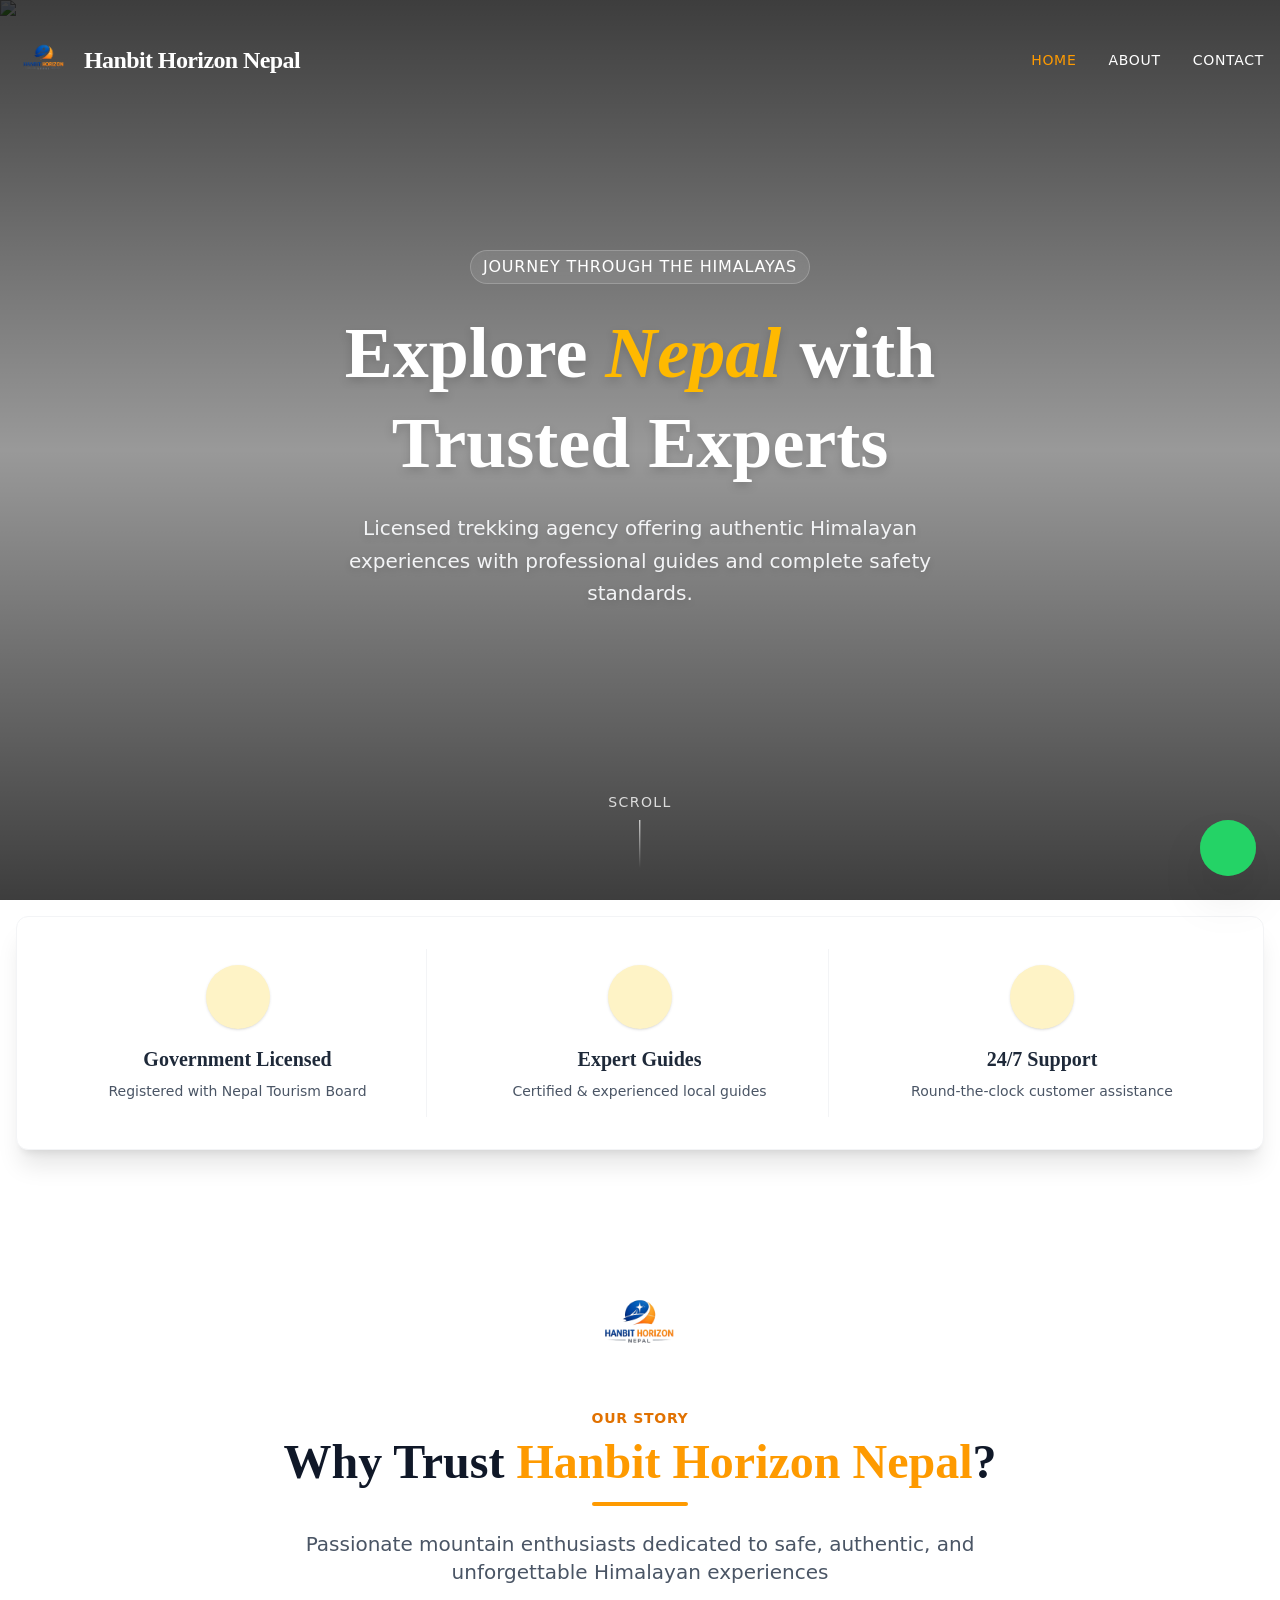
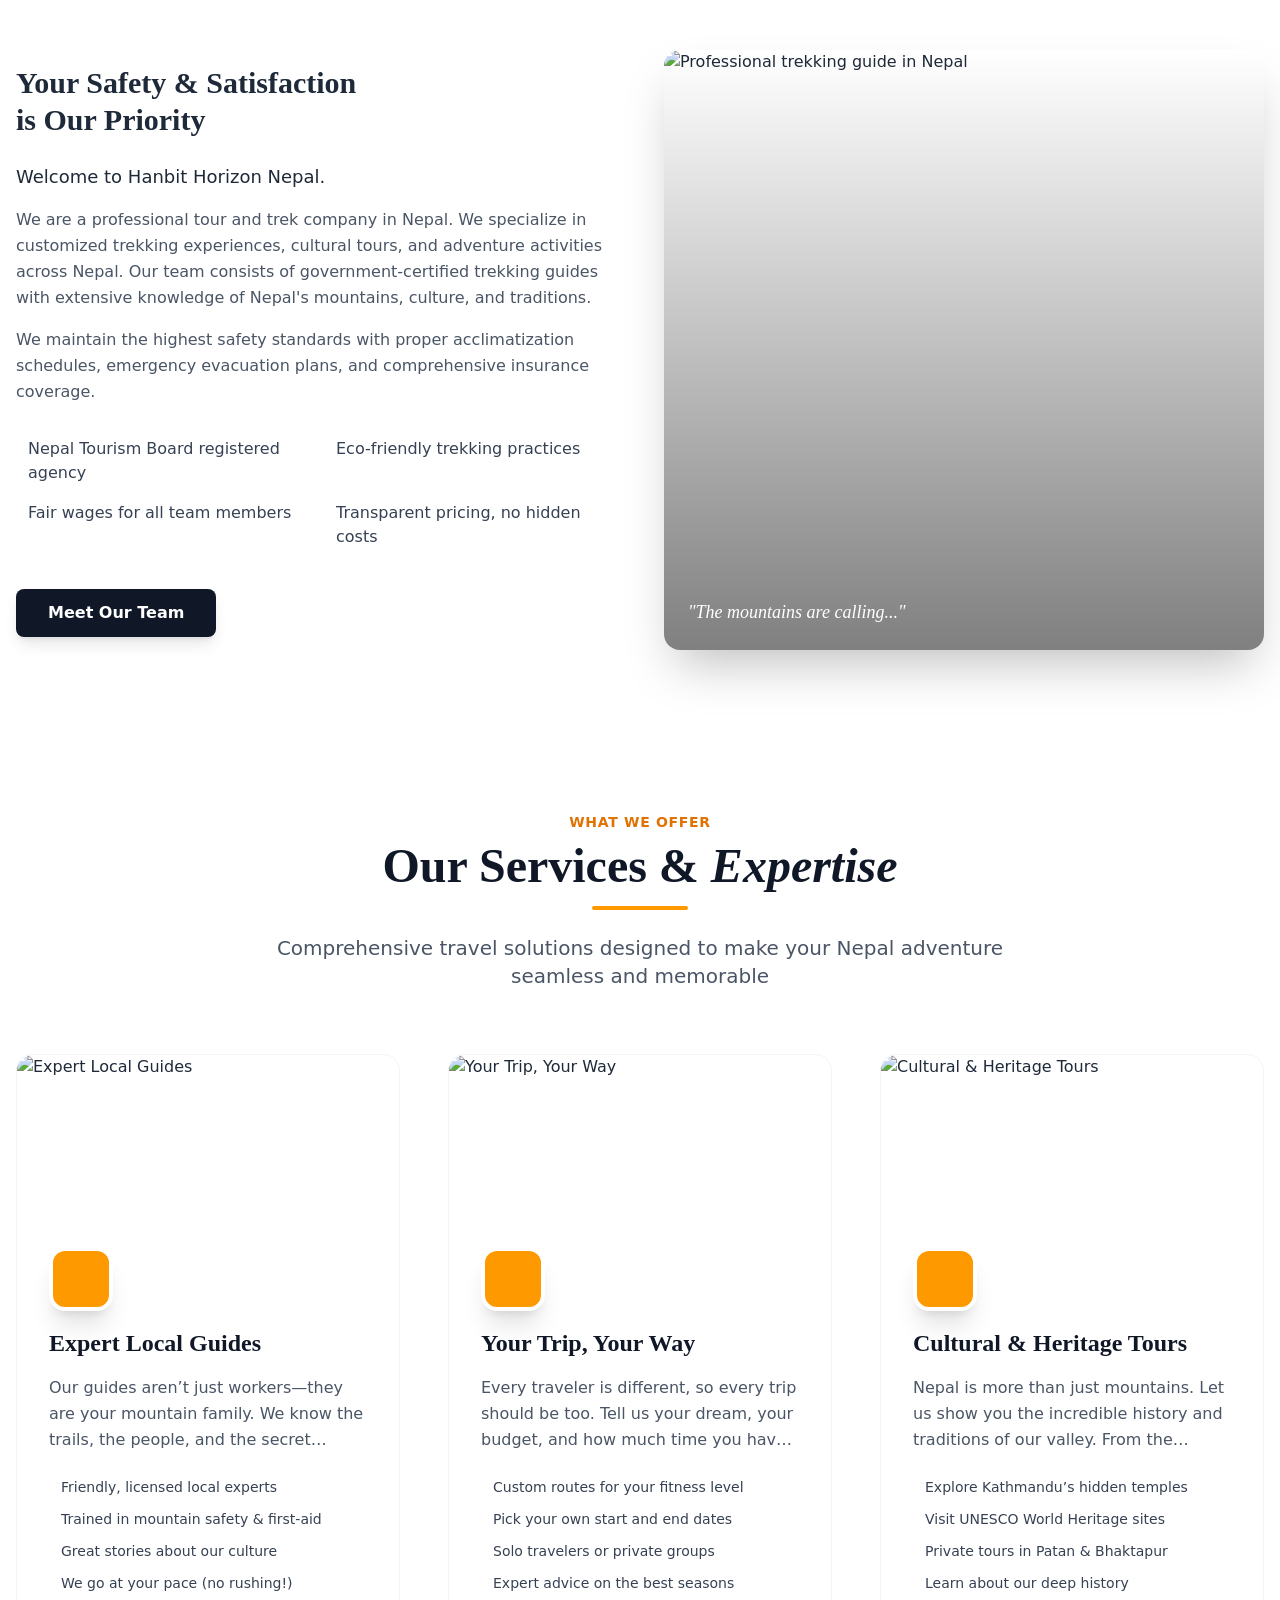
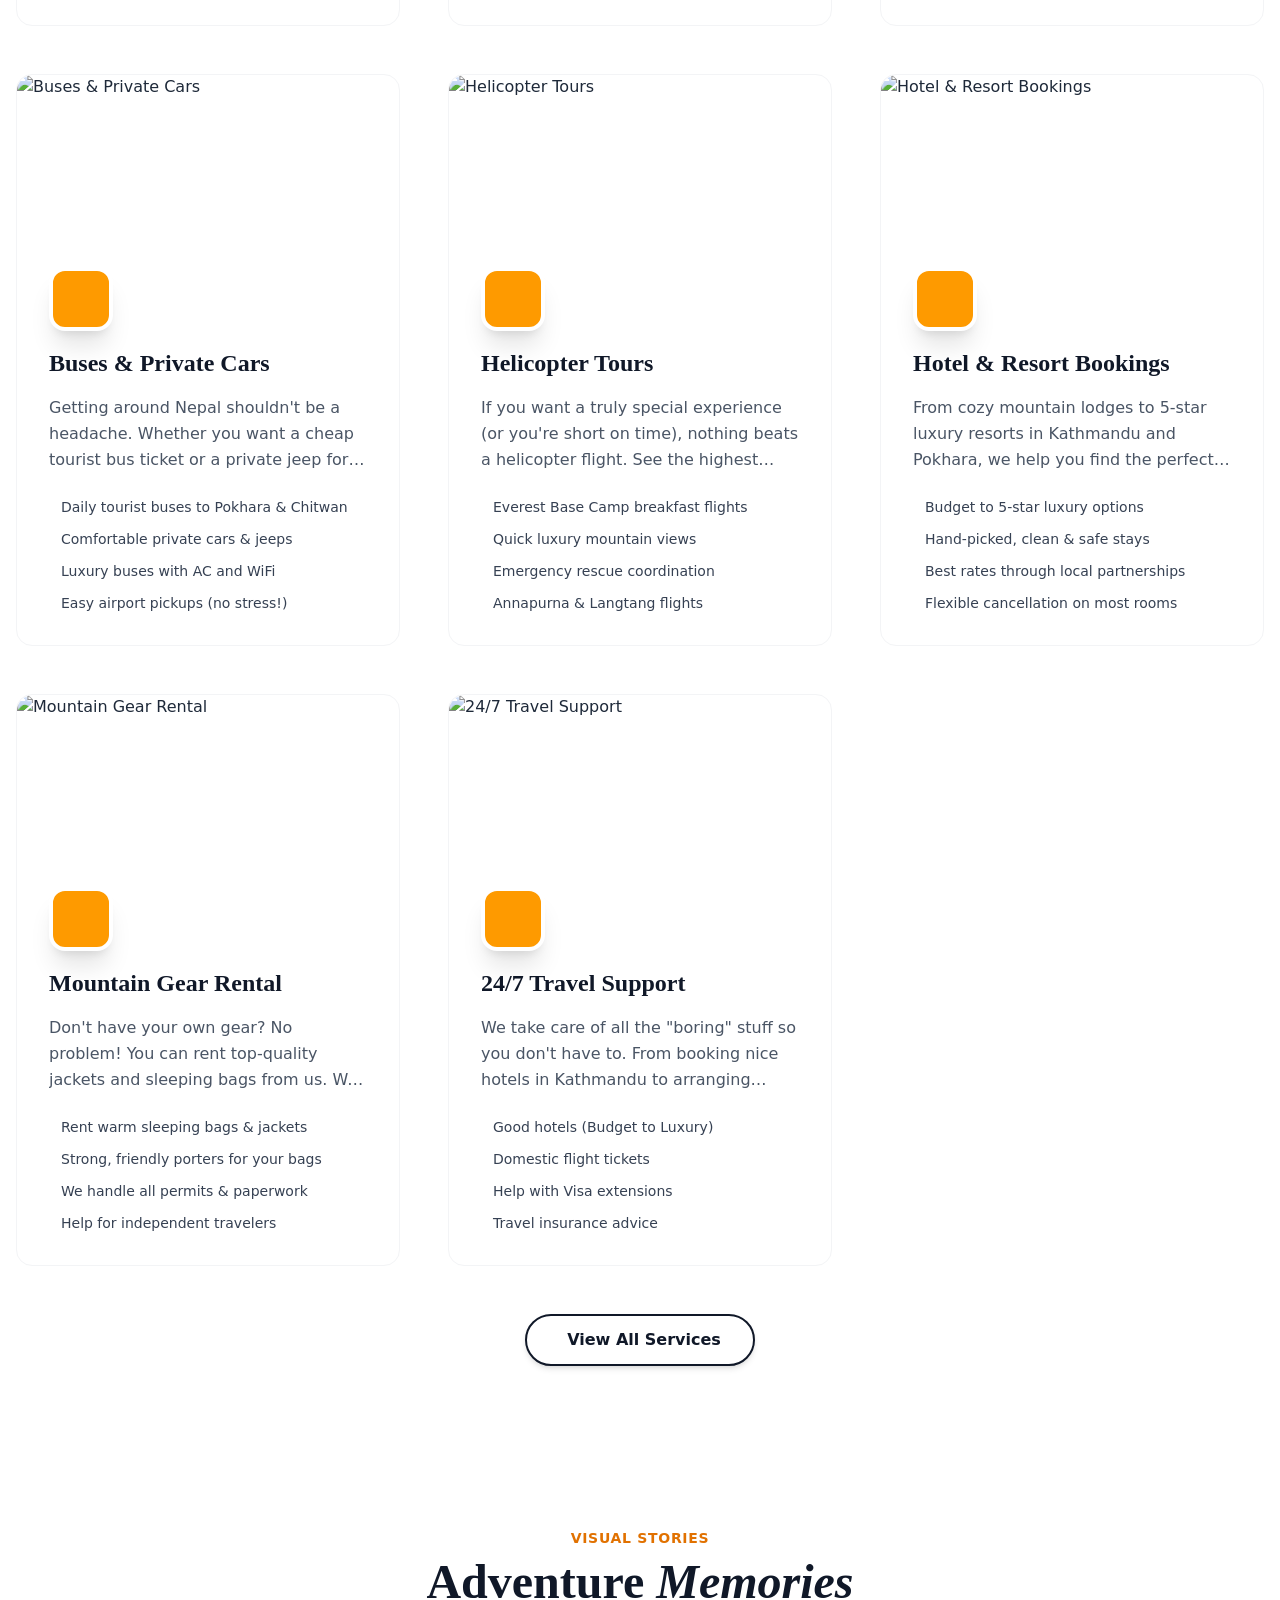
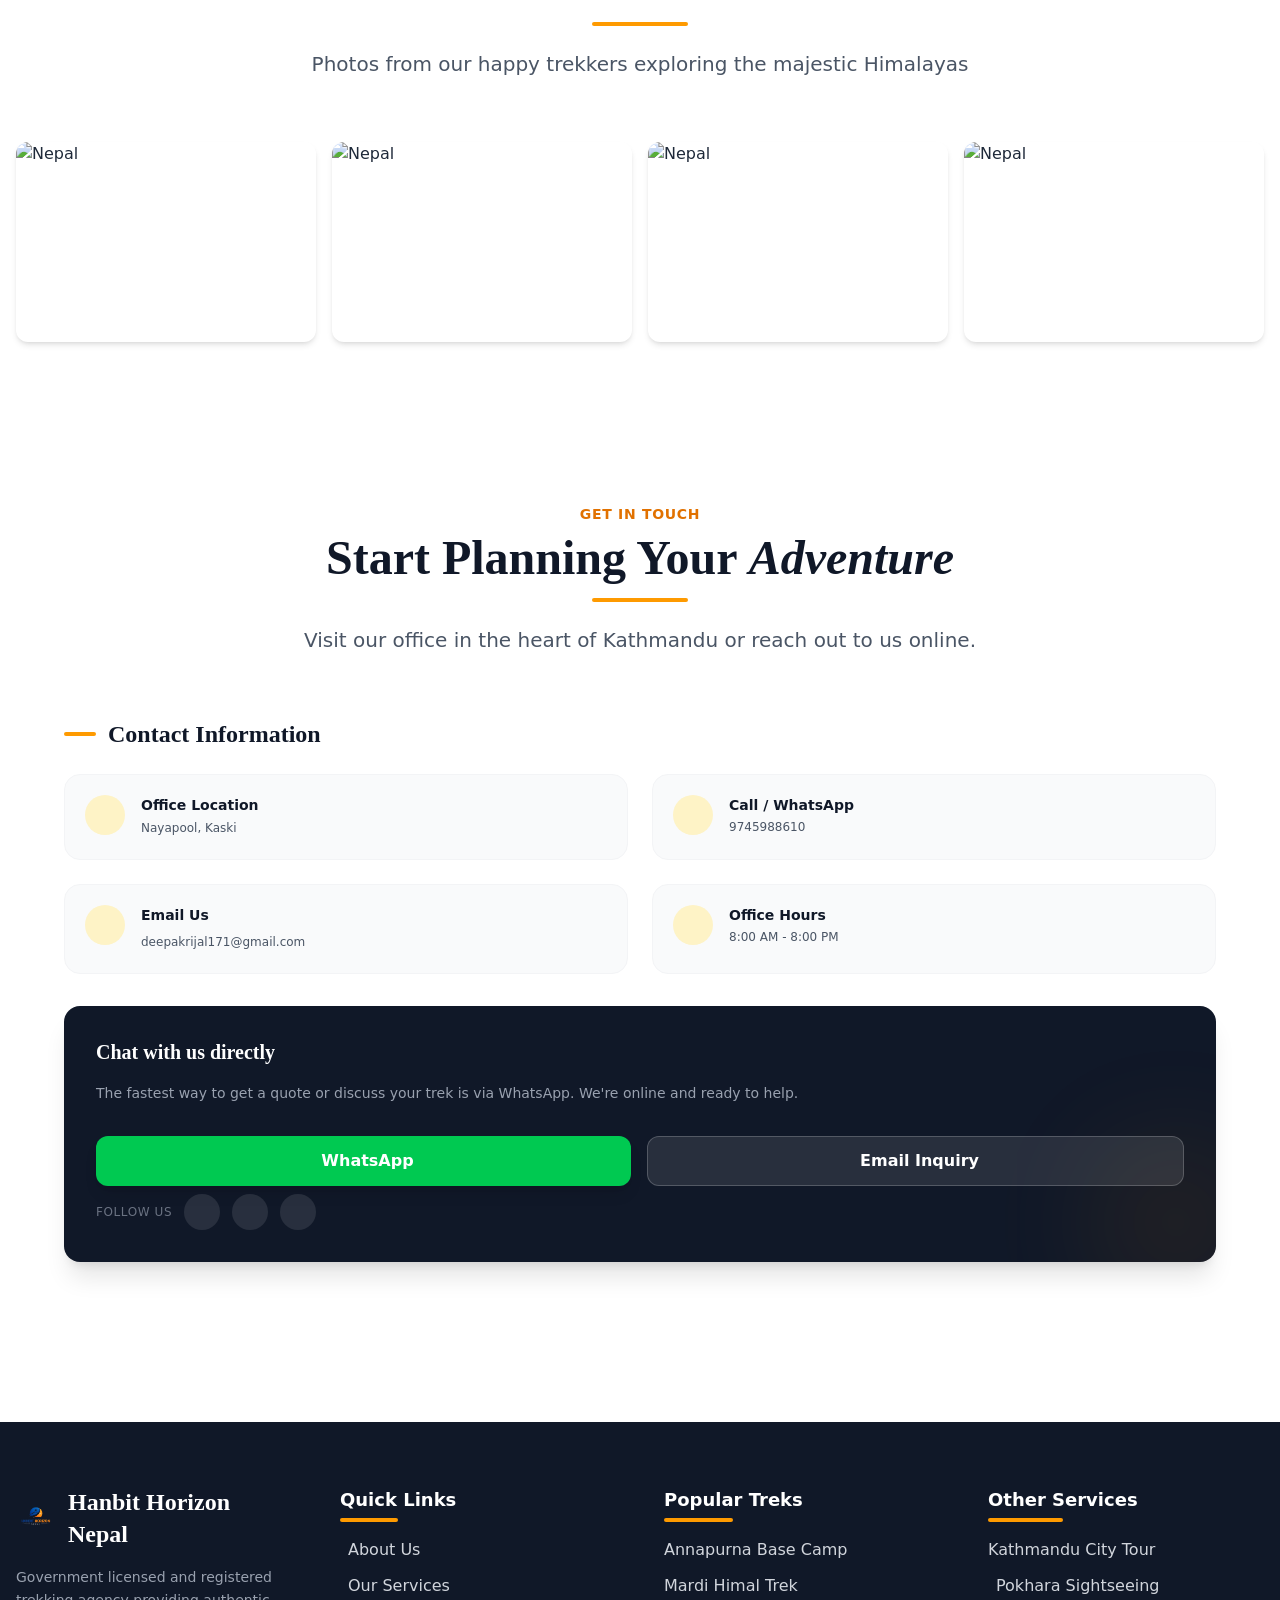
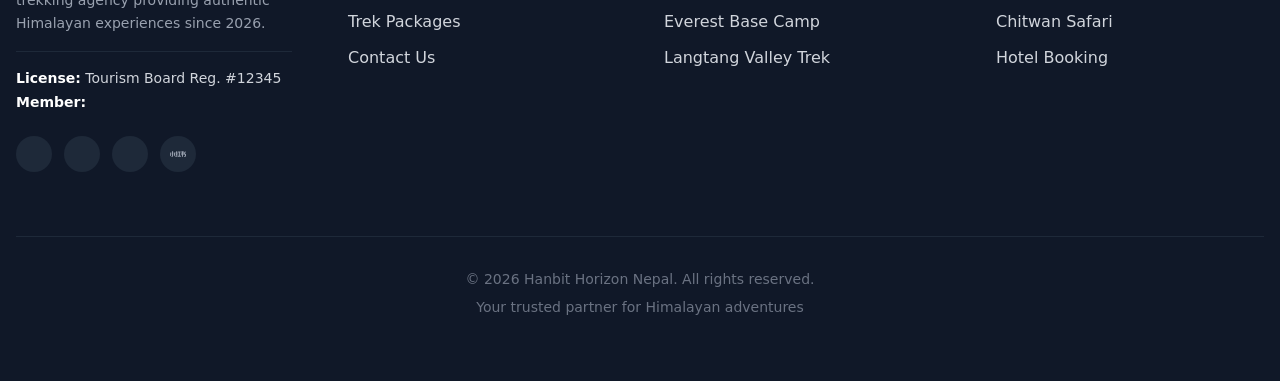
==== index.html @ 179a8dc1 "first commit" ====
<!doctype html>
<html lang="en" class="scroll-smooth">
  <head>
    <meta charset="UTF-8" />
    <meta name="viewport" content="width=device-width, initial-scale=1.0" />
    <meta
      name="description"
      content="Licensed trekking agency offering authentic Himalayan experiences with professional guides and complete safety standards"
    />
        <!-- Font Awesome -->
    <link rel="stylesheet" href="https://cdnjs.cloudflare.com/ajax/libs/font-awesome/7.0.1/css/all.min.css" integrity="sha512-2SwdPD6INVrV/lHTZbO2nodKhrnDdJK9/kg2XD1r9uGqPo1cUbujc+IYdlYdEErWNu69gVcYgdxlmVmzTWnetw==" crossorigin="anonymous" referrerpolicy="no-referrer" />
    <meta
      name="keywords"
      content="trekking Nepal, Himalayan trek, Nepal tour, Annapurna trek, Everest trek, Mardi Himal, adventure travel Nepal, Nepal trekking agency"
    />
    <meta name="author" content="Hanbit Horizon Nepal" />
    <title>
      Hanbit Horizon Nepal - Professional Trekking &amp; Tour Services in
      Nepal | Hanbit Horizon Nepal
    </title>
    <!-- Canonical URL -->
    <link rel="canonical" href="index.html" />
    <!-- Open Graph / Facebook -->
    <meta property="og:type" content="website" />
    <meta property="og:url" content="index.html" />
    <meta
      property="og:title"
      content="Hanbit Horizon Nepal - Professional Trekking &#38; Tour Services in Nepal | Hanbit Horizon Nepal"
    />
    <meta
      property="og:description"
      content="Licensed trekking agency offering authentic Himalayan experiences with professional guides and complete safety standards"
    />
    <meta property="og:image" content="images/hero/homebanner.html" />
    <meta property="og:site_name" content="Hanbit Horizon Nepal" />
    <!-- Twitter -->
    <meta name="twitter:card" content="summary_large_image" />
    <meta name="twitter:url" content="index.html" />
    <meta
      name="twitter:title"
      content="Hanbit Horizon Nepal - Professional Trekking &#38; Tour Services in Nepal | Hanbit Horizon Nepal"
    />
    <meta
      name="twitter:description"
      content="Licensed trekking agency offering authentic Himalayan experiences with professional guides and complete safety standards"
    />
    <meta name="twitter:image" content="images/hero/homebanner.html" />
    <!-- Google Fonts -->
    <link rel="preconnect" href="https://fonts.googleapis.com/" />
    <link rel="preconnect" href="https://fonts.gstatic.com/" crossorigin />
    <link
      href="https://fonts.googleapis.com/css2?family=Playfair+Display:wght@700&amp;family=Poppins:wght@300;400;500;600;700&amp;display=swap"
      rel="stylesheet"
    />
    <!-- Favicon -->
    <link rel="icon" type="image/x-icon" href="images/logo/favicon.ico" />
    <!-- Additional Meta Tags -->
    <meta name="robots" content="index, follow" />
    <meta name="googlebot" content="index, follow" />
    <!-- Geo Tags -->
    <meta name="geo.region" content="NP" />
    <meta name="geo.placename" content="Kathmandu, Nepal" />
    <meta property="article:author" content="Hanbit Horizon Nepal" />
    <!-- JSON-LD Structured Data -->
    <script type="application/ld+json">
    </script>
    <link rel="stylesheet" href="assets/style.css" />
    <style>
      .animate-fade-in-up[data-astro-cid-wse7a2hg] {
        animation: fadeInUp 0.8s ease-out forwards;
        opacity: 0;
        transform: translateY(20px);
      }
      .delay-100[data-astro-cid-wse7a2hg] {
        animation-delay: 0.1s;
      }
      .delay-200[data-astro-cid-wse7a2hg] {
        animation-delay: 0.2s;
      }
      .delay-300[data-astro-cid-wse7a2hg] {
        animation-delay: 0.3s;
      }
      @keyframes fadeInUp {
        to {
          opacity: 1;
          transform: translateY(0);
        }
      }
    </style>
  </head>
  <body class="font-sans text-gray-800 antialiased">
      <nav
        id="mainNavbar"
        class="fixed top-0 w-full z-50 transition-all duration-300 bg-transparent text-white"
      >
        <div
          class="container mx-auto px-4 py-4 flex justify-between items-center"
        >
          <!-- Brand -->
          <a
            href="index.html"
            class="flex items-center gap-3 group z-50 relative"
          >
            <img
              src="images/logo/logo.png"
              alt="Hanbit Horizon Nepal"
              class="h-14 w-14 object-contain transition-transform group-hover:scale-105"
            />
            <span
              class="hidden sm:inline text-2xl font-serif font-bold tracking-tight"
              >Hanbit Horizon Nepal</span
            >
            <span class="sm:hidden text-2xl font-serif font-bold"
              >Hanbit Horizon Nepal</span
            >
          </a>
          <!-- Desktop Menu -->
          <div class="hidden lg:flex items-center space-x-8">
            <a
              href="index.html"
              class="text-sm font-medium uppercase tracking-wider hover:text-amber-500 transition-colors relative group text-amber-500"
            >
              Home
              <span
                class="absolute -bottom-1 left-0 w-0 h-0.5 bg-amber-500 transition-all group-hover:w-full"
              ></span> </a
            ><a
              href="about/index.html"
              class="text-sm font-medium uppercase tracking-wider hover:text-amber-500 transition-colors relative group"
            >
              About
              <span
                class="absolute -bottom-1 left-0 w-0 h-0.5 bg-amber-500 transition-all group-hover:w-full"
              ></span> </a
            ></a
            ><a
              href="contact/index.html"
              class="text-sm font-medium uppercase tracking-wider hover:text-amber-500 transition-colors relative group"
            >
              Contact
              <span
                class="absolute -bottom-1 left-0 w-0 h-0.5 bg-amber-500 transition-all group-hover:w-full"
              ></span>
            </a>
            <!--<a href="/#contact" class="px-6 py-2.5 bg-amber-500 hover:bg-amber-600 text-white rounded-full font-semibold transition-all transform hover:scale-105 shadow-md text-sm flex items-center gap-2">-->
            <!--    <i class="fas fa-paper-plane text-xs"></i> Book Now-->
            <!--</a>-->
          </div>
          <!-- Mobile Toggle -->
          <button
            id="mobileMenuBtn"
            class="lg:hidden text-2xl focus:outline-none z-50 relative p-2"
            aria-label="Toggle menu"
          >
            <i
              class="fas fa-bars transition-transform duration-300"
              id="menuIcon"
            ></i>
          </button>
        </div>
        <!-- Mobile Menu Overlay -->
        <div
          id="mobileMenu"
          class="lg:hidden fixed inset-0 bg-white text-gray-900 z-40 flex flex-col justify-center items-center transition-all duration-300 transform translate-x-full opacity-0"
        >
          <div class="flex flex-col space-y-6 text-center">
            <a
              href="index.html"
              class="mobile-link text-2xl font-serif font-bold hover:text-amber-600 transition-colors"
            >
              Home </a
            ><a
              href="about/index.html"
              class="mobile-link text-2xl font-serif font-bold hover:text-amber-600 transition-colors"
            >
              About </a
            ><a
              href="services/index.html"
              class="mobile-link text-2xl font-serif font-bold hover:text-amber-600 transition-colors"
            >
              Services </a
            ><a
              href="gallery/index.html"
              class="mobile-link text-2xl font-serif font-bold hover:text-amber-600 transition-colors"
            >
              Gallery </a
            ><a
              href="contact/index.html"
              class="mobile-link text-2xl font-serif font-bold hover:text-amber-600 transition-colors"
            >
              Contact
            </a>
            <a
              href="index.html#contact"
              class="mt-4 px-8 py-3 bg-amber-500 text-white rounded-full font-bold text-lg shadow-lg"
            >
              Book Your Trip
            </a>
          </div>
        </div>
      </nav>
    <script type="module">
      const e = document.getElementById("mainNavbar"),
        i = document.getElementById("mobileMenuBtn"),
        a = document.getElementById("mobileMenu"),
        s = document.getElementById("menuIcon"),
        d = document.querySelectorAll(".mobile-link");
      let t = !1;
      const n = () => {
        window.scrollY > 50
          ? (e?.classList.remove("bg-transparent", "text-white", "py-4"),
            e?.classList.add("bg-white", "text-gray-900", "shadow-md", "py-2"))
          : t ||
            (e?.classList.add("bg-transparent", "text-white", "py-4"),
            e?.classList.remove(
              "bg-white",
              "text-gray-900",
              "shadow-md",
              "py-2",
            ));
      };
      window.addEventListener("scroll", n);
      n();
      const l = () => {
        ((t = !t),
          t
            ? (a?.classList.remove("translate-x-full", "opacity-0"),
              s?.classList.remove("fa-bars"),
              s?.classList.add("fa-times"),
              (document.body.style.overflow = "hidden"),
              e?.classList.remove("text-white"),
              e?.classList.add("text-gray-900"))
            : (a?.classList.add("translate-x-full", "opacity-0"),
              s?.classList.add("fa-bars"),
              s?.classList.remove("fa-times"),
              (document.body.style.overflow = ""),
              n()));
      };
      i?.addEventListener("click", l);
      d.forEach((o) => {
        o.addEventListener("click", () => {
          t && l();
        });
      });
    </script>
    <main>
      <section
        id="home"
        class="relative h-screen min-h-[600px] flex items-center justify-center text-white overflow-hidden"
        data-astro-cid-wse7a2hg
      >
        <!-- Background Image -->
        <div class="absolute inset-0 z-0" data-astro-cid-wse7a2hg>
          <img
            src="https://scontent.fpkr3-2.fna.fbcdn.net/v/t39.30808-6/602466070_25356458150701789_250126830197399476_n.jpg?_nc_cat=105&ccb=1-7&_nc_sid=dd6889&_nc_eui2=AeGcD-9oPL4hgMBiF28_FvIGaXh9FKWU3QtpeH0UpZTdC1wGiL7MGnUN-MwfwRmwMoSJXrH0fvxLUKkHEPyetOXU&_nc_ohc=mRtwcu5faEAQ7kNvwGb3CDx&_nc_oc=AdqmsD0P9oXTkrd49TRB5Oe4es190gr_GlkSWALFqhtWdkPtmHjKPI26QkyKcF8LiCixJjeHOjDLl84Foov9I61Q&_nc_zt=23&_nc_ht=scontent.fpkr3-2.fna&_nc_gid=zDPTMYOJLB5GoHPWcvENwA&_nc_ss=7b2a8&oh=00_Af4Yryv-42ZqBqfGR4rTRt1jaV1UbyddjIKaIujwEbXfrg&oe=6A049B64"
            alt="Himalayan Landscape"
            data-astro-cid-wse7a2hg="true"
            loading="eager"
            decoding="sync"
            fetchpriority="high"
            width="4032"
            height="3024"
            class="w-full h-full object-cover"
          />
          <!-- Overlay -->
          <div
            class="absolute inset-0 bg-black/40 bg-gradient-to-b from-black/60 via-transparent to-black/60"
            data-astro-cid-wse7a2hg
          ></div>
        </div>
        <!-- Content -->
        <div
          class="relative z-10 container mx-auto px-4 text-center"
          data-astro-cid-wse7a2hg
        >
          <span
            class="inline-block py-1 px-3 rounded-full bg-white/10 backdrop-blur-sm border border-white/20 text-sm md:text-base font-medium mb-6 uppercase tracking-wider animate-fade-in-up"
            data-astro-cid-wse7a2hg
          >
            Journey Through the Himalayas
          </span>
          <h1
            class="text-5xl md:text-7xl font-serif font-bold mb-6 leading-tight drop-shadow-lg animate-fade-in-up delay-100"
            data-astro-cid-wse7a2hg
          >
            Explore
            <span class="text-amber-400 italic" data-astro-cid-wse7a2hg
              >Nepal</span
            >
            with<br data-astro-cid-wse7a2hg />Trusted Experts
          </h1>
          <p
            class="text-lg md:text-xl text-gray-100 max-w-2xl mx-auto mb-10 leading-relaxed drop-shadow-md animate-fade-in-up delay-200"
            data-astro-cid-wse7a2hg
          >
            Licensed trekking agency offering authentic Himalayan experiences
            with professional guides and complete safety standards.
          </p>
          <!--<div class="flex flex-col sm:flex-row gap-4 justify-center items-center animate-fade-in-up delay-300">-->
          <!--    <a href="#contact" class="px-8 py-4 bg-amber-500 hover:bg-amber-600 text-white rounded-full font-semibold transition-all transform hover:scale-105 shadow-lg flex items-center gap-2">-->
          <!--        <i class="fas fa-route"></i>-->
          <!--        Plan Your Trek-->
          <!--    </a>-->
          <!--    <a href="#about" class="px-8 py-4 bg-transparent border-2 border-white hover:bg-white hover:text-gray-900 text-white rounded-full font-semibold transition-all transform hover:scale-105 shadow-lg flex items-center gap-2 backdrop-blur-sm">-->
          <!--        <i class="fas fa-play-circle"></i>-->
          <!--        Our Story-->
          <!--    </a>-->
          <!--</div>-->
        </div>
        <!-- Scroll Indicator -->
        <div
          class="absolute bottom-8 left-1/2 -translate-x-1/2 flex flex-col items-center animate-bounce"
          data-astro-cid-wse7a2hg
        >
          <span
            class="text-sm font-medium tracking-widest uppercase mb-2 text-white/80"
            data-astro-cid-wse7a2hg
            >Scroll</span
          >
          <div
            class="w-px h-12 bg-gradient-to-b from-white to-transparent"
            data-astro-cid-wse7a2hg
          ></div>
        </div>
      </section>
      <section class="py-12 bg-cream-50 relative z-20 -mt-8">
        <div class="container mx-auto px-4">
          <div
            class="grid grid-cols-1 md:grid-cols-3 gap-6 bg-white rounded-xl shadow-xl p-8 border border-gray-100"
          >
            <div
              class="flex flex-col items-center text-center p-4 transition-transform hover:-translate-y-1 duration-300 md:border-r md:border-gray-100"
            >
              <div
                class="w-16 h-16 bg-amber-100 rounded-full flex items-center justify-center text-amber-600 mb-4 text-2xl shadow-sm"
              >
                <i class="fas fa-certificate"></i>
              </div>
              <h4 class="text-xl font-serif font-bold text-gray-800 mb-2">
                Government Licensed
              </h4>
              <p class="text-gray-600 text-sm">
                Registered with Nepal Tourism Board
              </p>
            </div>
            <div
              class="flex flex-col items-center text-center p-4 transition-transform hover:-translate-y-1 duration-300 md:border-r md:border-gray-100"
            >
              <div
                class="w-16 h-16 bg-amber-100 rounded-full flex items-center justify-center text-amber-600 mb-4 text-2xl shadow-sm"
              >
                <i class="fas fa-users"></i>
              </div>
              <h4 class="text-xl font-serif font-bold text-gray-800 mb-2">
                Expert Guides
              </h4>
              <p class="text-gray-600 text-sm">
                Certified &amp; experienced local guides
              </p>
            </div>
            <div
              class="flex flex-col items-center text-center p-4 transition-transform hover:-translate-y-1 duration-300"
            >
              <div
                class="w-16 h-16 bg-amber-100 rounded-full flex items-center justify-center text-amber-600 mb-4 text-2xl shadow-sm"
              >
                <i class="fas fa-headset"></i>
              </div>
              <h4 class="text-xl font-serif font-bold text-gray-800 mb-2">
                24/7 Support
              </h4>
              <p class="text-gray-600 text-sm">
                Round-the-clock customer assistance
              </p>
            </div>
          </div>
        </div>
      </section>
      <section id="about" class="py-20 bg-white overflow-hidden">
        <div class="container mx-auto px-4">
          <!-- Logo -->
          <div class="flex justify-center mb-8">
            <img
              src="images/logo/logo.png"
              alt="Hanbit Horizon Nepal"
              class="h-24 w-24 object-contain"
            />
          </div>
          <!-- Section Header -->
          <div class="text-center max-w-3xl mx-auto mb-16">
            <span
              class="text-amber-600 font-semibold tracking-wider uppercase text-sm"
              >Our Story</span
            >
            <h2
              class="text-4xl md:text-5xl font-serif font-bold text-gray-900 mt-2 mb-4"
            >
              Why Trust
              <em class="text-amber-500 not-italic"
                >Hanbit Horizon Nepal</em
              >?
            </h2>
            <div class="w-24 h-1 bg-amber-500 mx-auto rounded-full mb-6"></div>
            <p class="text-xl text-gray-600 font-light">
              Passionate mountain enthusiasts dedicated to safe, authentic, and
              unforgettable Himalayan experiences
            </p>
          </div>
          <div class="grid grid-cols-1 lg:grid-cols-2 gap-12 items-center">
            <!-- Content Side -->
            <div class="order-2 lg:order-1">
              <h3
                class="text-3xl font-serif font-bold text-gray-800 mb-6 leading-tight"
              >
                Your Safety & Satisfaction<br />is Our Priority
              </h3>
              <div class="space-y-4 text-gray-600 leading-relaxed">
                <p class="text-lg text-gray-800 font-medium">
                  Welcome to Hanbit Horizon Nepal.
                </p>
                <p>
                  We are a professional tour and trek company in Nepal. We
                  specialize in customized trekking experiences, cultural tours,
                  and adventure activities across Nepal. Our team consists of
                  government-certified trekking guides with extensive knowledge
                  of Nepal's mountains, culture, and traditions.
                </p>
                <p>
                  We maintain the highest safety standards with proper
                  acclimatization schedules, emergency evacuation plans, and
                  comprehensive insurance coverage.
                </p>
              </div>
              <ul class="mt-8 grid grid-cols-1 sm:grid-cols-2 gap-4">
                <li class="flex items-start gap-3">
                  <i class="fas fa-check-circle text-amber-500 mt-1"></i>
                  <span class="text-gray-700"
                    >Nepal Tourism Board registered agency</span
                  >
                </li>
                <li class="flex items-start gap-3">
                  <i class="fas fa-check-circle text-amber-500 mt-1"></i>
                  <span class="text-gray-700"
                    >Eco-friendly trekking practices</span
                  >
                </li>
                <li class="flex items-start gap-3">
                  <i class="fas fa-check-circle text-amber-500 mt-1"></i>
                  <span class="text-gray-700"
                    >Fair wages for all team members</span
                  >
                </li>
                <li class="flex items-start gap-3">
                  <i class="fas fa-check-circle text-amber-500 mt-1"></i>
                  <span class="text-gray-700"
                    >Transparent pricing, no hidden costs</span
                  >
                </li>
              </ul>
              <div class="mt-10">
                <a
                  href="#contact"
                  class="inline-block px-8 py-3 bg-gray-900 hover:bg-gray-800 text-white font-semibold rounded-lg transition-colors shadow-lg"
                >
                  Meet Our Team
                </a>
              </div>
            </div>
            <!-- Image Side -->
            <div class="order-1 lg:order-2 relative">
              <div
                class="relative rounded-2xl overflow-hidden shadow-2xl transform hover:scale-[1.02] transition-transform duration-500"
              >
                <img
                  src="https://scontent.fpkr3-1.fna.fbcdn.net/v/t39.30808-6/672671804_26403943235953270_713391390229065524_n.jpg?_nc_cat=100&ccb=1-7&_nc_sid=7b2446&_nc_eui2=AeGKwziUTkI89zabBAhhHEbjTH3XkV15lidMfdeRXXmWJwQp0h4xpmbNY1_fZWEyNfLAaKk4ww3oI0AEUHT8SDbX&_nc_ohc=Rr4yiRUhpaMQ7kNvwFna1eg&_nc_oc=Adqx6Y1g0VrWs6B-RkJWUDWlo11aS7_Hw6FYRLvPYIgEkS1DaEoTG3fQS-QywJABLLBtmBR0zyihqoduwy34khKy&_nc_zt=23&_nc_ht=scontent.fpkr3-1.fna&_nc_gid=SEehMqxo7cbhrQ0ajsF4_Q&_nc_ss=7b2a8&oh=00_Af5FgTvP8dEUNZTa_-kYja0uodtwf4MnIWO4n8KPiSxJzg&oe=6A048EDC"
                  alt="Professional trekking guide in Nepal"
                  loading="lazy"
                  decoding="async"
                  fetchpriority="auto"
                  width="2268"
                  height="2268"
                  class="w-full h-auto object-cover"
                />
                <div
                  class="absolute inset-0 bg-gradient-to-t from-black/50 to-transparent"
                ></div>
                <div class="absolute bottom-6 left-6 text-white">
                  <p class="font-serif italic text-lg">
                    "The mountains are calling..."
                  </p>
                </div>
              </div>
              <!-- Decorative element -->
              <div
                class="absolute -bottom-6 -right-6 w-full h-full border-2 border-amber-500/30 rounded-2xl -z-10 hidden md:block"
              ></div>
            </div>
          </div>
        </div>
      </section>

      <section id="services" class="py-20 bg-white">
        <div class="container mx-auto px-4">
          <!-- Section Header -->
          <div class="text-center max-w-3xl mx-auto mb-16">
            <span
              class="text-amber-600 font-semibold tracking-wider uppercase text-sm"
              >What We Offer</span
            >
            <h2
              class="text-4xl md:text-5xl font-serif font-bold text-gray-900 mt-2 mb-4"
            >
              Our Services & <em>Expertise</em>
            </h2>
            <div class="w-24 h-1 bg-amber-500 mx-auto rounded-full mb-6"></div>
            <p class="text-xl text-gray-600 font-light">
              Comprehensive travel solutions designed to make your Nepal
              adventure seamless and memorable
            </p>
          </div>
          <div class="grid grid-cols-1 md:grid-cols-2 lg:grid-cols-3 gap-12">
            <div
              class="bg-white rounded-2xl hover:shadow-2xl hover:-translate-y-2 transition-all duration-500 border border-gray-100 group flex flex-col h-full relative"
            >
              <!-- Service Image -->
              <div class="relative h-56 rounded-t-2xl overflow-hidden">
                <img
                  src="https://scontent.fpkr3-2.fna.fbcdn.net/v/t39.30808-6/688846376_26629143813433210_4204623099971209873_n.jpg?stp=cp6_dst-jpg_tt6&_nc_cat=102&ccb=1-7&_nc_sid=7b2446&_nc_eui2=AeHiyewZezDQ9oKg5P8oArr04qmswt1u0fjiqazC3W7R-Oh1hqLUF7U5u2Mks4XEduRx3OTFBpftA0LDatYApzUO&_nc_ohc=QvKHhHQ6BwQQ7kNvwGVnRbo&_nc_oc=Adq_3khOyqf3osA_S0f8fRmD92BPN4xksPDGkZHhFuGWtNKnMlM1exucxn_L1N39g4Q-VoCTRNFT3zdh-Z8Sd8jR&_nc_zt=23&_nc_ht=scontent.fpkr3-2.fna&_nc_gid=l8kY4hAA1B0cD_S-PQH5Vg&_nc_ss=7b2a8&oh=00_Af6sqMkFGfGBPcqrVb44TOlArfsekyK6CutNDF4r0rpCww&oe=6A048CDD"
                  alt="Expert Local Guides"
                  loading="lazy"
                  decoding="async"
                  fetchpriority="auto"
                  width="400"
                  height="300"
                  class="w-full h-full object-cover transition-transform duration-700 group-hover:scale-110"
                />
                <div
                  class="absolute inset-0 bg-gradient-to-t from-black/60 to-transparent opacity-0 group-hover:opacity-100 transition-opacity duration-300"
                ></div>
              </div>
              <!-- Floating Icon - Moved outside overflow-hidden container -->
              <div
                class="absolute top-48 left-8 w-16 h-16 bg-amber-500 rounded-2xl flex items-center justify-center text-white text-3xl shadow-xl transform transition-all duration-500 group-hover:scale-110 group-hover:rotate-6 z-10 border-4 border-white"
              >
                <i class="fas fa-user-shield"></i>
              </div>
              <div class="p-8 pt-12 flex-grow">
                <h3
                  class="text-2xl font-serif font-bold text-gray-900 mb-4 group-hover:text-amber-600 transition-colors"
                >
                  Expert Local Guides
                </h3>
                <p class="text-gray-600 mb-6 leading-relaxed line-clamp-3">
                  Our guides aren’t just workers—they are your mountain family.
                  We know the trails, the people, and the secret viewpoints. We
                  make sure you stay safe, feel comfortable, and have a lot of
                  fun along the way.
                </p>
                <ul class="space-y-3">
                  <li class="flex items-start gap-3 text-sm text-gray-700">
                    <i class="fas fa-check text-amber-500 mt-1 text-xs"></i>
                    <span>Friendly, licensed local experts</span>
                  </li>
                  <li class="flex items-start gap-3 text-sm text-gray-700">
                    <i class="fas fa-check text-amber-500 mt-1 text-xs"></i>
                    <span>Trained in mountain safety &amp; first-aid</span>
                  </li>
                  <li class="flex items-start gap-3 text-sm text-gray-700">
                    <i class="fas fa-check text-amber-500 mt-1 text-xs"></i>
                    <span>Great stories about our culture</span>
                  </li>
                  <li class="flex items-start gap-3 text-sm text-gray-700">
                    <i class="fas fa-check text-amber-500 mt-1 text-xs"></i>
                    <span>We go at your pace (no rushing!)</span>
                  </li>
                </ul>
              </div>
            </div>
            <div
              class="bg-white rounded-2xl hover:shadow-2xl hover:-translate-y-2 transition-all duration-500 border border-gray-100 group flex flex-col h-full relative"
            >
              <!-- Service Image -->
              <div class="relative h-56 rounded-t-2xl overflow-hidden">
                <img
                  src="https://scontent.fpkr3-1.fna.fbcdn.net/v/t39.30808-6/690634605_26661552693525655_6475133605995664753_n.jpg?_nc_cat=109&ccb=1-7&_nc_sid=7b2446&_nc_eui2=AeEVcB62Kayg1Rx9xiePEiCQqhk-Oz8IjfCqGT47PwiN8FyULrGeNVrzoTcciU5EO3DJ_uI58D659LDF7OknZluv&_nc_ohc=364rRw0wbbQQ7kNvwGKszPU&_nc_oc=Adp2nnUVR8EUjYv1qmzxu_pAsUDc6RKc9fWQU0yJNyZfZ32wO0kwyUBZaqS85dlbnznJkxLIEorZk6yTNtSN0lmu&_nc_zt=23&_nc_ht=scontent.fpkr3-1.fna&_nc_gid=VR8FDFthJZ7hBFLUi-yrsQ&_nc_ss=7b2a8&oh=00_Af4NxVYF6SVis0jKT_qewZDv9wzjVbn0P9LuLH3w5rtetw&oe=6A0487DC"
                  alt="Your Trip, Your Way"
                  loading="lazy"
                  decoding="async"
                  fetchpriority="auto"
                  width="400"
                  height="300"
                  class="w-full h-full object-cover transition-transform duration-700 group-hover:scale-110"
                />
                <div
                  class="absolute inset-0 bg-gradient-to-t from-black/60 to-transparent opacity-0 group-hover:opacity-100 transition-opacity duration-300"
                ></div>
              </div>
              <!-- Floating Icon - Moved outside overflow-hidden container -->
              <div
                class="absolute top-48 left-8 w-16 h-16 bg-amber-500 rounded-2xl flex items-center justify-center text-white text-3xl shadow-xl transform transition-all duration-500 group-hover:scale-110 group-hover:rotate-6 z-10 border-4 border-white"
              >
                <i class="fas fa-map-marked-alt"></i>
              </div>
              <div class="p-8 pt-12 flex-grow">
                <h3
                  class="text-2xl font-serif font-bold text-gray-900 mb-4 group-hover:text-amber-600 transition-colors"
                >
                  Your Trip, Your Way
                </h3>
                <p class="text-gray-600 mb-6 leading-relaxed line-clamp-3">
                  Every traveler is different, so every trip should be too. Tell
                  us your dream, your budget, and how much time you have. We’ll
                  build a custom plan just for you, so you get exactly the
                  adventure you’re looking for.
                </p>
                <ul class="space-y-3">
                  <li class="flex items-start gap-3 text-sm text-gray-700">
                    <i class="fas fa-check text-amber-500 mt-1 text-xs"></i>
                    <span>Custom routes for your fitness level</span>
                  </li>
                  <li class="flex items-start gap-3 text-sm text-gray-700">
                    <i class="fas fa-check text-amber-500 mt-1 text-xs"></i>
                    <span>Pick your own start and end dates</span>
                  </li>
                  <li class="flex items-start gap-3 text-sm text-gray-700">
                    <i class="fas fa-check text-amber-500 mt-1 text-xs"></i>
                    <span>Solo travelers or private groups</span>
                  </li>
                  <li class="flex items-start gap-3 text-sm text-gray-700">
                    <i class="fas fa-check text-amber-500 mt-1 text-xs"></i>
                    <span>Expert advice on the best seasons</span>
                  </li>
                </ul>
              </div>
            </div>
            <div
              class="bg-white rounded-2xl hover:shadow-2xl hover:-translate-y-2 transition-all duration-500 border border-gray-100 group flex flex-col h-full relative"
            >
              <!-- Service Image -->
              <div class="relative h-56 rounded-t-2xl overflow-hidden">
                <img
                  src="https://scontent.fpkr3-1.fna.fbcdn.net/v/t39.30808-6/618129608_25661208173560117_8439500149667288875_n.jpg?stp=cp6_dst-jpg_tt6&_nc_cat=110&ccb=1-7&_nc_sid=7b2446&_nc_eui2=AeGqKwZmDGDWw3l7jfv_NMR7svMvd8452Kiy8y93zjnYqKrqT1-Bg9dy5ZXsIYcNld6Z3UjhlMA4mCAc5zCmC7jk&_nc_ohc=1lYgmYbPCtQQ7kNvwE1LcsN&_nc_oc=Adr0fGxzuxNRl_p_mgssvLqHN4HHMl-OHnrAHeX_s73cGjXh1ByQ0GvovaHDyHyhsAeuJwzrz-x4p03GWWCmjeBJ&_nc_zt=23&_nc_ht=scontent.fpkr3-1.fna&_nc_gid=VZ3kfZMQpET4mDhnrXuXZQ&_nc_ss=7b2a8&oh=00_Af4ppbjG_dqpmYF5rKGPIMNL8IjhTTuh89S4CCGQp64_jA&oe=6A049FE5"
                  alt="Cultural &#38; Heritage Tours"
                  loading="lazy"
                  decoding="async"
                  fetchpriority="auto"
                  width="400"
                  height="300"
                  class="w-full h-full object-cover transition-transform duration-700 group-hover:scale-110"
                />
                <div
                  class="absolute inset-0 bg-gradient-to-t from-black/60 to-transparent opacity-0 group-hover:opacity-100 transition-opacity duration-300"
                ></div>
              </div>
              <!-- Floating Icon - Moved outside overflow-hidden container -->
              <div
                class="absolute top-48 left-8 w-16 h-16 bg-amber-500 rounded-2xl flex items-center justify-center text-white text-3xl shadow-xl transform transition-all duration-500 group-hover:scale-110 group-hover:rotate-6 z-10 border-4 border-white"
              >
                <i class="fas fa-mountain-city"></i>
              </div>
              <div class="p-8 pt-12 flex-grow">
                <h3
                  class="text-2xl font-serif font-bold text-gray-900 mb-4 group-hover:text-amber-600 transition-colors"
                >
                  Cultural &amp; Heritage Tours
                </h3>
                <p class="text-gray-600 mb-6 leading-relaxed line-clamp-3">
                  Nepal is more than just mountains. Let us show you the
                  incredible history and traditions of our valley. From the
                  &quot;Monkey Temple&quot; to the ancient palaces, our cultural
                  tours give you a real look into the heart of Nepal.
                </p>
                <ul class="space-y-3">
                  <li class="flex items-start gap-3 text-sm text-gray-700">
                    <i class="fas fa-check text-amber-500 mt-1 text-xs"></i>
                    <span>Explore Kathmandu’s hidden temples</span>
                  </li>
                  <li class="flex items-start gap-3 text-sm text-gray-700">
                    <i class="fas fa-check text-amber-500 mt-1 text-xs"></i>
                    <span>Visit UNESCO World Heritage sites</span>
                  </li>
                  <li class="flex items-start gap-3 text-sm text-gray-700">
                    <i class="fas fa-check text-amber-500 mt-1 text-xs"></i>
                    <span>Private tours in Patan &amp; Bhaktapur</span>
                  </li>
                  <li class="flex items-start gap-3 text-sm text-gray-700">
                    <i class="fas fa-check text-amber-500 mt-1 text-xs"></i>
                    <span>Learn about our deep history</span>
                  </li>
                </ul>
              </div>
            </div>
            <div
              class="bg-white rounded-2xl hover:shadow-2xl hover:-translate-y-2 transition-all duration-500 border border-gray-100 group flex flex-col h-full relative"
            >
              <!-- Service Image -->
              <div class="relative h-56 rounded-t-2xl overflow-hidden">
                <img
                  src="https://scontent.fpkr3-1.fna.fbcdn.net/v/t39.30808-6/550202593_24541721275508818_1629266927710233971_n.jpg?_nc_cat=101&ccb=1-7&_nc_sid=dd6889&_nc_eui2=AeFKbGFiTSayvnxd673yfSQMsa9L9HTkrZ-xr0v0dOStnzaryxcc8hhuT1s-wOw93SG56D1p5q--bf7f9KsmmsHk&_nc_ohc=oKJ_2006RcYQ7kNvwEuT7Mz&_nc_oc=AdrEf_k73iUVj7HF9PkHAbVaJEYkH1Roa_GjxiXRSMcI2zdQA4XExI_oV7nesaV5f3wmuHNKtdQlP7NfEtCRm3WU&_nc_zt=23&_nc_ht=scontent.fpkr3-1.fna&_nc_gid=GejbGSv86e2Kc3fl3umzKg&_nc_ss=7b2a8&oh=00_Af7adn0IvtzeqTAIlK0jrWK3A3aVGvtfIDZ68yBHKLWrXA&oe=6A04B71C"
                  alt="Buses &#38; Private Cars"
                  loading="lazy"
                  decoding="async"
                  fetchpriority="auto"
                  width="400"
                  height="300"
                  class="w-full h-full object-cover transition-transform duration-700 group-hover:scale-110"
                />
                <div
                  class="absolute inset-0 bg-gradient-to-t from-black/60 to-transparent opacity-0 group-hover:opacity-100 transition-opacity duration-300"
                ></div>
              </div>
              <!-- Floating Icon - Moved outside overflow-hidden container -->
              <div
                class="absolute top-48 left-8 w-16 h-16 bg-amber-500 rounded-2xl flex items-center justify-center text-white text-3xl shadow-xl transform transition-all duration-500 group-hover:scale-110 group-hover:rotate-6 z-10 border-4 border-white"
              >
                <i class="fas fa-bus"></i>
              </div>
              <div class="p-8 pt-12 flex-grow">
                <h3
                  class="text-2xl font-serif font-bold text-gray-900 mb-4 group-hover:text-amber-600 transition-colors"
                >
                  Buses &amp; Private Cars
                </h3>
                <p class="text-gray-600 mb-6 leading-relaxed line-clamp-3">
                  Getting around Nepal shouldn&#39;t be a headache. Whether you
                  want a cheap tourist bus ticket or a private jeep for your
                  group, we’ll book it for you. We only work with reliable
                  drivers to keep your journey smooth and safe.
                </p>
                <ul class="space-y-3">
                  <li class="flex items-start gap-3 text-sm text-gray-700">
                    <i class="fas fa-check text-amber-500 mt-1 text-xs"></i>
                    <span>Daily tourist buses to Pokhara &amp; Chitwan</span>
                  </li>
                  <li class="flex items-start gap-3 text-sm text-gray-700">
                    <i class="fas fa-check text-amber-500 mt-1 text-xs"></i>
                    <span>Comfortable private cars &amp; jeeps</span>
                  </li>
                  <li class="flex items-start gap-3 text-sm text-gray-700">
                    <i class="fas fa-check text-amber-500 mt-1 text-xs"></i>
                    <span>Luxury buses with AC and WiFi</span>
                  </li>
                  <li class="flex items-start gap-3 text-sm text-gray-700">
                    <i class="fas fa-check text-amber-500 mt-1 text-xs"></i>
                    <span>Easy airport pickups (no stress!)</span>
                  </li>
                </ul>
              </div>
            </div>
            <div
              class="bg-white rounded-2xl hover:shadow-2xl hover:-translate-y-2 transition-all duration-500 border border-gray-100 group flex flex-col h-full relative"
            >
              <!-- Service Image -->
              <div class="relative h-56 rounded-t-2xl overflow-hidden">
                <img
                  src="https://scontent.fpkr3-1.fna.fbcdn.net/v/t39.30808-6/513902057_10092102864230566_8047574085589160966_n.jpg?_nc_cat=100&ccb=1-7&_nc_sid=7b2446&_nc_eui2=AeGC2R4sT_kZ3YsazGKP5Yak7Kqo_YIFpy7sqqj9ggWnLjYiZMFgHu0hEubNQ9J0-nnXImMw4wpeBWvmTqKrzqr0&_nc_ohc=oV-DD8Y6p_oQ7kNvwGOo-ro&_nc_oc=AdoKvDZpxfGTOoCr5hINo_vvjmtZqmoucCfAYJ_mrysHaOKfYzgG24tTq1g0DKo8EO2z9USmr-MND4URCkmbV1u2&_nc_zt=23&_nc_ht=scontent.fpkr3-1.fna&_nc_gid=9NajDubHph90D1VkbqNkAg&_nc_ss=7b2a8&oh=00_Af4TrlO4rjVjoHcZJV1cadl1rN7kdKa62r0GE1zlYYcutw&oe=6A04BA9D"
                  alt="Helicopter Tours"
                  loading="lazy"
                  decoding="async"
                  fetchpriority="auto"
                  width="400"
                  height="300"
                  class="w-full h-full object-cover transition-transform duration-700 group-hover:scale-110"
                />
                <div
                  class="absolute inset-0 bg-gradient-to-t from-black/60 to-transparent opacity-0 group-hover:opacity-100 transition-opacity duration-300"
                ></div>
              </div>
              <!-- Floating Icon - Moved outside overflow-hidden container -->
              <div
                class="absolute top-48 left-8 w-16 h-16 bg-amber-500 rounded-2xl flex items-center justify-center text-white text-3xl shadow-xl transform transition-all duration-500 group-hover:scale-110 group-hover:rotate-6 z-10 border-4 border-white"
              >
                <i class="fas fa-helicopter"></i>
              </div>
              <div class="p-8 pt-12 flex-grow">
                <h3
                  class="text-2xl font-serif font-bold text-gray-900 mb-4 group-hover:text-amber-600 transition-colors"
                >
                  Helicopter Tours
                </h3>
                <p class="text-gray-600 mb-6 leading-relaxed line-clamp-3">
                  If you want a truly special experience (or you&#39;re short on
                  time), nothing beats a helicopter flight. See the highest
                  mountains in the world from above or fly directly to base camp
                  for breakfast. It’s an adventure you’ll never forget.
                </p>
                <ul class="space-y-3">
                  <li class="flex items-start gap-3 text-sm text-gray-700">
                    <i class="fas fa-check text-amber-500 mt-1 text-xs"></i>
                    <span>Everest Base Camp breakfast flights</span>
                  </li>
                  <li class="flex items-start gap-3 text-sm text-gray-700">
                    <i class="fas fa-check text-amber-500 mt-1 text-xs"></i>
                    <span>Quick luxury mountain views</span>
                  </li>
                  <li class="flex items-start gap-3 text-sm text-gray-700">
                    <i class="fas fa-check text-amber-500 mt-1 text-xs"></i>
                    <span>Emergency rescue coordination</span>
                  </li>
                  <li class="flex items-start gap-3 text-sm text-gray-700">
                    <i class="fas fa-check text-amber-500 mt-1 text-xs"></i>
                    <span>Annapurna &amp; Langtang flights</span>
                  </li>
                </ul>
              </div>
            </div>
            <div
              class="bg-white rounded-2xl hover:shadow-2xl hover:-translate-y-2 transition-all duration-500 border border-gray-100 group flex flex-col h-full relative"
            >
              <!-- Service Image -->
              <div class="relative h-56 rounded-t-2xl overflow-hidden">
                <img
                  src="https://scontent.fpkr3-2.fna.fbcdn.net/v/t39.30808-6/511209852_10092102837563902_1059991506138282267_n.jpg?_nc_cat=106&ccb=1-7&_nc_sid=7b2446&_nc_eui2=AeEUWRhAE071iH6AkDLpeUcOr8I5hpaOuvCvwjmGlo668BndPdGZ1vsIQdMThWDoA6U2bnahSbqf_P7BYkib0Zdg&_nc_ohc=mNQvPp4apAcQ7kNvwFSjlKd&_nc_oc=Adq2ri7xSlXUBSbfo4kzj-24N1yJl9xgqCmxFYRhBc97KfjHnsgoxHYc5Oa0pp5B6Mlf_4zG9Pdu0lPDpqEORtMt&_nc_zt=23&_nc_ht=scontent.fpkr3-2.fna&_nc_gid=jSSYVzAheeEszbIX6hiNQA&_nc_ss=7b2a8&oh=00_Af5WugZ-8lzVnY5UpueXyfIZjaqqs8tmIZweQuW601q5ZA&oe=6A048774"
                  alt="Hotel &#38; Resort Bookings"
                  loading="lazy"
                  decoding="async"
                  fetchpriority="auto"
                  width="400"
                  height="300"
                  class="w-full h-full object-cover transition-transform duration-700 group-hover:scale-110"
                />
                <div
                  class="absolute inset-0 bg-gradient-to-t from-black/60 to-transparent opacity-0 group-hover:opacity-100 transition-opacity duration-300"
                ></div>
              </div>
              <!-- Floating Icon - Moved outside overflow-hidden container -->
              <div
                class="absolute top-48 left-8 w-16 h-16 bg-amber-500 rounded-2xl flex items-center justify-center text-white text-3xl shadow-xl transform transition-all duration-500 group-hover:scale-110 group-hover:rotate-6 z-10 border-4 border-white"
              >
                <i class="fas fa-hotel"></i>
              </div>
              <div class="p-8 pt-12 flex-grow">
                <h3
                  class="text-2xl font-serif font-bold text-gray-900 mb-4 group-hover:text-amber-600 transition-colors"
                >
                  Hotel &amp; Resort Bookings
                </h3>
                <p class="text-gray-600 mb-6 leading-relaxed line-clamp-3">
                  From cozy mountain lodges to 5-star luxury resorts in
                  Kathmandu and Pokhara, we help you find the perfect place to
                  rest. We personally visit our partner hotels to ensure they
                  meet our high standards for cleanliness, service, and
                  hospitality.
                </p>
                <ul class="space-y-3">
                  <li class="flex items-start gap-3 text-sm text-gray-700">
                    <i class="fas fa-check text-amber-500 mt-1 text-xs"></i>
                    <span>Budget to 5-star luxury options</span>
                  </li>
                  <li class="flex items-start gap-3 text-sm text-gray-700">
                    <i class="fas fa-check text-amber-500 mt-1 text-xs"></i>
                    <span>Hand-picked, clean &amp; safe stays</span>
                  </li>
                  <li class="flex items-start gap-3 text-sm text-gray-700">
                    <i class="fas fa-check text-amber-500 mt-1 text-xs"></i>
                    <span>Best rates through local partnerships</span>
                  </li>
                  <li class="flex items-start gap-3 text-sm text-gray-700">
                    <i class="fas fa-check text-amber-500 mt-1 text-xs"></i>
                    <span>Flexible cancellation on most rooms</span>
                  </li>
                </ul>
              </div>
            </div>
            <div
              class="bg-white rounded-2xl hover:shadow-2xl hover:-translate-y-2 transition-all duration-500 border border-gray-100 group flex flex-col h-full relative"
            >
              <!-- Service Image -->
              <div class="relative h-56 rounded-t-2xl overflow-hidden">
                <img
                  src="https://scontent.fpkr3-2.fna.fbcdn.net/v/t39.30808-6/513385009_10082748071832712_1978778336738514641_n.jpg?_nc_cat=106&ccb=1-7&_nc_sid=7b2446&_nc_eui2=AeE8mYDnKX0LIWgkiPKy_nEskSkHYPv-Dt-RKQdg-_4O37c-eYCkDN6-4Yz1_XtScQJiNn-_JTrdjng-Fs-I8tF-&_nc_ohc=-r4njX5zIrMQ7kNvwEHM9wN&_nc_oc=AdqM8zzKmOSpwrPxy1rtmvX3Q2BssOGUmyyqt_XPk-TX8q4Y8R2uUEuGmClxVrTgNIsiBXDKx65X1vG_FhLPDUzt&_nc_zt=23&_nc_ht=scontent.fpkr3-2.fna&_nc_gid=tsvGzAD79Orp1H2CEP3oHQ&_nc_ss=7b2a8&oh=00_Af5nQZ8byJtGZDYt3Y8_rNBWC4CqG26gWBnImSYhpzL9cA&oe=6A0486C9"
                  alt="Mountain Gear Rental"
                  loading="lazy"
                  decoding="async"
                  fetchpriority="auto"
                  width="400"
                  height="300"
                  class="w-full h-full object-cover transition-transform duration-700 group-hover:scale-110"
                />
                <div
                  class="absolute inset-0 bg-gradient-to-t from-black/60 to-transparent opacity-0 group-hover:opacity-100 transition-opacity duration-300"
                ></div>
              </div>
              <!-- Floating Icon - Moved outside overflow-hidden container -->
              <div
                class="absolute top-48 left-8 w-16 h-16 bg-amber-500 rounded-2xl flex items-center justify-center text-white text-3xl shadow-xl transform transition-all duration-500 group-hover:scale-110 group-hover:rotate-6 z-10 border-4 border-white"
              >
                <i class="fas fa-person-hiking"></i>
              </div>
              <div class="p-8 pt-12 flex-grow">
                <h3
                  class="text-2xl font-serif font-bold text-gray-900 mb-4 group-hover:text-amber-600 transition-colors"
                >
                  Mountain Gear Rental
                </h3>
                <p class="text-gray-600 mb-6 leading-relaxed line-clamp-3">
                  Don&#39;t have your own gear? No problem! You can rent
                  top-quality jackets and sleeping bags from us. We also have
                  amazing porters to carry your heavy loads, so you can walk
                  light and enjoy the beautiful mountain views.
                </p>
                <ul class="space-y-3">
                  <li class="flex items-start gap-3 text-sm text-gray-700">
                    <i class="fas fa-check text-amber-500 mt-1 text-xs"></i>
                    <span>Rent warm sleeping bags &amp; jackets</span>
                  </li>
                  <li class="flex items-start gap-3 text-sm text-gray-700">
                    <i class="fas fa-check text-amber-500 mt-1 text-xs"></i>
                    <span>Strong, friendly porters for your bags</span>
                  </li>
                  <li class="flex items-start gap-3 text-sm text-gray-700">
                    <i class="fas fa-check text-amber-500 mt-1 text-xs"></i>
                    <span>We handle all permits &amp; paperwork</span>
                  </li>
                  <li class="flex items-start gap-3 text-sm text-gray-700">
                    <i class="fas fa-check text-amber-500 mt-1 text-xs"></i>
                    <span>Help for independent travelers</span>
                  </li>
                </ul>
              </div>
            </div>
            <div
              class="bg-white rounded-2xl hover:shadow-2xl hover:-translate-y-2 transition-all duration-500 border border-gray-100 group flex flex-col h-full relative"
            >
              <!-- Service Image -->
              <div class="relative h-56 rounded-t-2xl overflow-hidden">
                <img
                  src="https://images.unsplash.com/photo-1488646953014-85cb44e25828?auto=format&amp;fit=crop&amp;w=800&amp;q=80"
                  alt="24/7 Travel Support"
                  loading="lazy"
                  decoding="async"
                  fetchpriority="auto"
                  width="400"
                  height="300"
                  class="w-full h-full object-cover transition-transform duration-700 group-hover:scale-110"
                />
                <div
                  class="absolute inset-0 bg-gradient-to-t from-black/60 to-transparent opacity-0 group-hover:opacity-100 transition-opacity duration-300"
                ></div>
              </div>
              <!-- Floating Icon - Moved outside overflow-hidden container -->
              <div
                class="absolute top-48 left-8 w-16 h-16 bg-amber-500 rounded-2xl flex items-center justify-center text-white text-3xl shadow-xl transform transition-all duration-500 group-hover:scale-110 group-hover:rotate-6 z-10 border-4 border-white"
              >
                <i class="fas fa-headset"></i>
              </div>
              <div class="p-8 pt-12 flex-grow">
                <h3
                  class="text-2xl font-serif font-bold text-gray-900 mb-4 group-hover:text-amber-600 transition-colors"
                >
                  24/7 Travel Support
                </h3>
                <p class="text-gray-600 mb-6 leading-relaxed line-clamp-3">
                  We take care of all the &quot;boring&quot; stuff so you
                  don&#39;t have to. From booking nice hotels in Kathmandu to
                  arranging domestic flights and helping with your visa, we’re
                  here to make your entire trip easy and stress-free.
                </p>
                <ul class="space-y-3">
                  <li class="flex items-start gap-3 text-sm text-gray-700">
                    <i class="fas fa-check text-amber-500 mt-1 text-xs"></i>
                    <span>Good hotels (Budget to Luxury)</span>
                  </li>
                  <li class="flex items-start gap-3 text-sm text-gray-700">
                    <i class="fas fa-check text-amber-500 mt-1 text-xs"></i>
                    <span>Domestic flight tickets</span>
                  </li>
                  <li class="flex items-start gap-3 text-sm text-gray-700">
                    <i class="fas fa-check text-amber-500 mt-1 text-xs"></i>
                    <span>Help with Visa extensions</span>
                  </li>
                  <li class="flex items-start gap-3 text-sm text-gray-700">
                    <i class="fas fa-check text-amber-500 mt-1 text-xs"></i>
                    <span>Travel insurance advice</span>
                  </li>
                </ul>
              </div>
            </div>
          </div>
          <div class="text-center mt-12">
            <a
              href="services/index.html"
              class="inline-flex items-center gap-2 px-8 py-3 bg-white border-2 border-gray-900 text-gray-900 hover:bg-gray-900 hover:text-white rounded-full font-semibold transition-all transform hover:scale-105 shadow-md"
            >
              <i class="fas fa-concierge-bell"></i>
              View All Services
            </a>
          </div>
        </div>
      </section>
      <section class="py-20 bg-white">
        <div class="container mx-auto px-4">
          <!-- Section Header -->
          <div class="text-center max-w-3xl mx-auto mb-16">
            <span
              class="text-amber-600 font-semibold tracking-wider uppercase text-sm"
              >Visual Stories</span
            >
            <h2
              class="text-4xl md:text-5xl font-serif font-bold text-gray-900 mt-2 mb-4"
            >
              Adventure <em>Memories</em>
            </h2>
            <div class="w-24 h-1 bg-amber-500 mx-auto rounded-full mb-6"></div>
            <p class="text-xl text-gray-600 font-light">
              Photos from our happy trekkers exploring the majestic Himalayas
            </p>
          </div>
          <div
            class="grid grid-cols-1 md:grid-cols-2 lg:grid-cols-4 gap-4 auto-rows-[200px]"
          >
            <div
              class="relative overflow-hidden rounded-xl group cursor-pointer shadow-md hover:shadow-xl transition-all duration-300 lg:col-span-1 lg:row-span-1"
            >
              <img
                src="assets/Image1.D5CFUwxO_Z1O1GAe.webp"
                srcset="
                  https://scontent.fpkr3-2.fna.fbcdn.net/v/t39.30808-6/469364939_8790321324408733_379899401859501042_n.jpg?_nc_cat=106&ccb=1-7&_nc_sid=53a332&_nc_eui2=AeHtmgLzCcOpl1wg2tdVSjpHviXBF3wIjtW-JcEXfAiO1SuBOCCOWWpU1RP4p9TfnX6akc-ee9ALuGkHrjWwiGoH&_nc_ohc=1oidXPtRejIQ7kNvwHvVa2F&_nc_oc=Adp1JxchQs-4ekmNNSsTQZjd0O741ebjTtAnms55r4Zh4_QB9G35D5gndOyo8ELAs7BICWZgJQFAsmsboRpZ1QPy&_nc_zt=23&_nc_ht=scontent.fpkr3-2.fna&_nc_gid=jCxT1ZeDi4Uo10PfjbqqBg&_nc_ss=7b2a8&oh=00_Af6QwyoRNe8ylOFRehX83mLKotDdiTmaydGRF6lZVj7UEQ&oe=6A049CD6 1200w
                "
                alt="Nepal"
                loading="lazy"
                sizes="(max-width: 768px) 100vw, (max-width: 1024px) 50vw, 25vw"
                decoding="async"
                fetchpriority="auto"
                width="1536"
                height="2048"
                class="w-full h-full object-cover transition-transform duration-700 group-hover:scale-110"
              />
              <div
                class="absolute inset-0 bg-black/40 opacity-0 group-hover:opacity-100 transition-opacity duration-300 flex flex-col justify-end p-6 bg-gradient-to-t from-black/80 to-transparent"
              >
                <h5
                  class="text-white text-lg font-bold font-serif transform translate-y-4 group-hover:translate-y-0 transition-transform duration-300"
                >
                  Nepal
                </h5>
                <p
                  class="text-amber-400 text-sm transform translate-y-4 group-hover:translate-y-0 transition-transform duration-300 delay-75"
                >
                  Nepal<span class="text-gray-300"> • 2026</span>
                </p>
              </div>
            </div>
            <div
              class="relative overflow-hidden rounded-xl group cursor-pointer shadow-md hover:shadow-xl transition-all duration-300 lg:col-span-1 lg:row-span-1"
            >
              <img
                src="https://scontent.fpkr3-2.fna.fbcdn.net/v/t39.30808-6/513045966_10082635005177352_541426592185514555_n.jpg?_nc_cat=103&ccb=1-7&_nc_sid=7b2446&_nc_eui2=AeGy0wFLlctuTAci4arqvZ8SoFZ-xMt22L2gVn7Ey3bYvWlG_-uikf8MlNo8tPuhoFmHfWiBy8Tpu3QAKie_apPa&_nc_ohc=QQgsiyC5fuoQ7kNvwFUK4A2&_nc_oc=AdobxtxQT_4pVEm2i2P2EG6TAGVGSTZ8-RXP8RLauJ3qwR8KT1MwT48WXK57KSsx6VolxS72LxXYKgVAhVm5Yyyx&_nc_zt=23&_nc_ht=scontent.fpkr3-2.fna&_nc_gid=8liJCSPm_C_sdzccZz_QnA&_nc_ss=7b2a8&oh=00_Af5KxggeT3VP07dA8uYKZ1XL3LEzoQzANAx7hliIvMwzcA&oe=6A049898"
                srcset="
                  https://scontent.fpkr3-1.fna.fbcdn.net/v/t39.30808-6/513560728_10084179798356206_2692224806339660119_n.jpg?_nc_cat=104&ccb=1-7&_nc_sid=13d280&_nc_eui2=AeEAOY6anOk6tq21YKyn-IC7yI9-jczThC_Ij36NzNOELzR1lXJoVq7mvR7Ik5_7EZ8xdtn9jkKRQALy6kuvAVDi&_nc_ohc=J9zFLEfzW_MQ7kNvwEehQwX&_nc_oc=AdqBP436034bAk6KuVsqvdSLGL5hq392dwUBiHp5ttaboFlKbKyMOgxKUj4JJkPuLUEGydUFw4UUSEdcgVn_XMCV&_nc_zt=23&_nc_ht=scontent.fpkr3-1.fna&_nc_gid=hiB1e4qfmatNTYaJ4lDLcA&_nc_ss=7b2a8&oh=00_Af5cRqrhSpMM5vHfJxI7IBxbAfoV5Q7Ezjd4HV6MsUrhkw&oe=6A048EEB  1200w
                "
                alt="Nepal"
                loading="lazy"
                sizes="(max-width: 768px) 100vw, (max-width: 1024px) 50vw, 25vw"
                decoding="async"
                fetchpriority="auto"
                width="1280"
                height="960"
                class="w-full h-full object-cover transition-transform duration-700 group-hover:scale-110"
              />
              <div
                class="absolute inset-0 bg-black/40 opacity-0 group-hover:opacity-100 transition-opacity duration-300 flex flex-col justify-end p-6 bg-gradient-to-t from-black/80 to-transparent"
              >
                <h5
                  class="text-white text-lg font-bold font-serif transform translate-y-4 group-hover:translate-y-0 transition-transform duration-300"
                >
                  Nepal
                </h5>
                <p
                  class="text-amber-400 text-sm transform translate-y-4 group-hover:translate-y-0 transition-transform duration-300 delay-75"
                >
                  Nepal<span class="text-gray-300"> • 2026</span>
                </p>
              </div>
            </div>
            <div
              class="relative overflow-hidden rounded-xl group cursor-pointer shadow-md hover:shadow-xl transition-all duration-300 lg:col-span-1 lg:row-span-1"
            >
              <img
                src="https://scontent.fpkr3-1.fna.fbcdn.net/v/t39.30808-6/512725075_10082635008510685_7794982136049988943_n.jpg?_nc_cat=109&ccb=1-7&_nc_sid=7b2446&_nc_eui2=AeGwy7L-QDeuSRZ87VwHyPiUVgunO4_ucDBWC6c7j-5wMH9zWsxjRNG-7zzR2QlUTgBoxo7ESf2Oj_WNmKNcChhz&_nc_ohc=VPZ3n_BMCq0Q7kNvwERV61X&_nc_oc=AdqQQBdzds_6sGVCt_xJtOkuCcbpbGFIZaykaVTzrX-Y03raeKCvxp5svMj2ysSwY3FyxxtFimF8UuF2kYBdmeMz&_nc_zt=23&_nc_ht=scontent.fpkr3-1.fna&_nc_gid=12ujVoswqXuAxiqXQYeJxQ&_nc_ss=7b2a8&oh=00_Af5Ml_DcL0oC-IBz8JFyiO6_r1bf4nQB20nYBw5tHEN-ig&oe=6A04875F"
                srcset="
                  https://scontent.fpkr3-1.fna.fbcdn.net/v/t39.30808-6/511272137_10092102507563935_302268963492600637_n.jpg?_nc_cat=104&ccb=1-7&_nc_sid=7b2446&_nc_eui2=AeH7IMoFttTsk5VJci68FBSpFq0xuemCmQ4WrTG56YKZDrIyH2eFdhYs1G0WX8v8uowNy6MVR_oWLlXVNOgwZ5uo&_nc_ohc=JpBY3w1UujIQ7kNvwGXGdVP&_nc_oc=AdqNdeqa_WcQpUgpugYvBGJ0bMuEGchWY6-U_OolnLI94nIQRPjZWVQxgNf5dWl-EOs6Gz_smezA10EsfDqFhzpU&_nc_zt=23&_nc_ht=scontent.fpkr3-1.fna&_nc_gid=tFUdkYWcc1PjZd6JTgCnyg&_nc_ss=7b2a8&oh=00_Af4FvXfGt4ckev6PozF9era7Jx9Kk1vVFA0raiJED7fz0A&oe=6A0491AD 960w
                "
                alt="Nepal"
                loading="lazy"
                sizes="(max-width: 768px) 100vw, (max-width: 1024px) 50vw, 25vw"
                decoding="async"
                fetchpriority="auto"
                width="960"
                height="640"
                class="w-full h-full object-cover transition-transform duration-700 group-hover:scale-110"
              />
              <div
                class="absolute inset-0 bg-black/40 opacity-0 group-hover:opacity-100 transition-opacity duration-300 flex flex-col justify-end p-6 bg-gradient-to-t from-black/80 to-transparent"
              >
                <h5
                  class="text-white text-lg font-bold font-serif transform translate-y-4 group-hover:translate-y-0 transition-transform duration-300"
                >
                  Nepal
                </h5>
                <p
                  class="text-amber-400 text-sm transform translate-y-4 group-hover:translate-y-0 transition-transform duration-300 delay-75"
                >
                  Nepal<span class="text-gray-300"> • 2026</span>
                </p>
              </div>
            </div>
            <div
              class="relative overflow-hidden rounded-xl group cursor-pointer shadow-md hover:shadow-xl transition-all duration-300 lg:col-span-1 lg:row-span-1"
            >
              <img
                src="https://scontent.fpkr3-2.fna.fbcdn.net/v/t39.30808-6/512814889_10082634978510688_6860641497798606344_n.jpg?_nc_cat=103&ccb=1-7&_nc_sid=7b2446&_nc_eui2=AeHUVEvTi_GcBUD7FEvregIo3VCjX36y5indUKNffrLmKQ2uLRKQO5k2AvRSeWt1K5s4SF1ix8K8z9Ji6XjfzvJf&_nc_ohc=JK4KJXjG1pwQ7kNvwGJ262L&_nc_oc=Adqty6N-HBIYhE2SLJYYue5w3E7F78W55O3niOiWQZ2ytBVExxrRReeq-mZd9TNWOHwwr4dUbSPZWHkVicznOtY-&_nc_zt=23&_nc_ht=scontent.fpkr3-2.fna&_nc_gid=vXE-rDHr4JOQchU_XFZqXg&_nc_ss=7b2a8&oh=00_Af4kfjaus6Q2f95c5UjwYyWnsFLMkP8jLQM8TUgMh0tneQ&oe=6A04B4FB"
                srcset="
                  https://scontent.fpkr3-1.fna.fbcdn.net/v/t39.30808-6/513886904_10092102384230614_2894880974235027446_n.jpg?_nc_cat=101&ccb=1-7&_nc_sid=7b2446&_nc_eui2=AeGtaQ7HWhLtnpkKPtqbDyYS709LLvqQwPzvT0su-pDA_DkAcWnPX2peVC0th8B6eRgI5eJy4kPJaxeNuTwzDO-7&_nc_ohc=73N2II8stVIQ7kNvwHWoZND&_nc_oc=Adokpm7Ay-3y5v7D6XA2Xaeq0gt7ZLME9E7BQYe76sUdNLEpUaRKOscUeOh1qRJkgjSVa8Y1XMC95qK7ptQxrFrz&_nc_zt=23&_nc_ht=scontent.fpkr3-1.fna&_nc_gid=RZSzSKxTLljjUWrJTemaIw&_nc_ss=7b2a8&oh=00_Af4L1Sn-Uzok3lI_9i0fPIuSSe708OAW_RfF8uautfS-RQ&oe=6A04B91E 1200w
                "
                alt="Nepal"
                loading="lazy"
                sizes="(max-width: 768px) 100vw, (max-width: 1024px) 50vw, 25vw"
                decoding="async"
                fetchpriority="auto"
                width="2048"
                height="1536"
                class="w-full h-full object-cover transition-transform duration-700 group-hover:scale-110"
              />
              <div
                class="absolute inset-0 bg-black/40 opacity-0 group-hover:opacity-100 transition-opacity duration-300 flex flex-col justify-end p-6 bg-gradient-to-t from-black/80 to-transparent"
              >
                <h5
                  class="text-white text-lg font-bold font-serif transform translate-y-4 group-hover:translate-y-0 transition-transform duration-300"
                >
                  Nepal
                </h5>
                <p
                  class="text-amber-400 text-sm transform translate-y-4 group-hover:translate-y-0 transition-transform duration-300 delay-75"
                >
                  Nepal<span class="text-gray-300"> • 2026</span>
                </p>
              </div>
            </div>
          </div>
        </div>
      </section>
      <section id="contact" class="py-20 bg-white">
        <div class="container mx-auto px-4">
          <!-- Section Header -->
          <div class="text-center max-w-3xl mx-auto mb-16">
            <span
              class="text-amber-600 font-semibold tracking-wider uppercase text-sm"
              >Get In Touch</span
            >
            <h2
              class="text-4xl md:text-5xl font-serif font-bold text-gray-900 mt-2 mb-4"
            >
              Start Planning Your <em>Adventure</em>
            </h2>
            <div class="w-24 h-1 bg-amber-500 mx-auto rounded-full mb-6"></div>
            <p class="text-xl text-gray-600 font-light">
              Visit our office in the heart of Kathmandu or reach out to us
              online.
            </p>
          </div>
          <div
            class="grid grid-cols-1 max-w-4xl mx-auto gap-12 max-w-6xl mx-auto mb-20"
          >
            <!-- Contact Information -->
            <div class="space-y-8">
              <h3
                class="text-2xl font-serif font-bold text-gray-900 mb-6 flex items-center gap-3"
              >
                <span class="w-8 h-1 bg-amber-500 rounded-full"></span>
                Contact Information
              </h3>
              <div class="grid grid-cols-1 md:grid-cols-2 gap-6">
                <div
                  class="flex items-start gap-4 p-5 rounded-2xl bg-gray-50 border border-gray-100 transition-all hover:bg-white hover:shadow-md"
                >
                  <div
                    class="w-10 h-10 bg-amber-100 rounded-full flex items-center justify-center text-amber-600 flex-shrink-0"
                  >
                    <i class="fas fa-map-marker-alt"></i>
                  </div>
                  <div>
                    <h5 class="font-bold text-gray-900 text-sm mb-1">
                      Office Location
                    </h5>
                    <p class="text-xs text-gray-600 leading-relaxed">
                      Nayapool, Kaski<br />
                      <!-- Near Kathmandu Guest House -->
                    </p>
                  </div>
                </div>
                <div
                  class="flex items-start gap-4 p-5 rounded-2xl bg-gray-50 border border-gray-100 transition-all hover:bg-white hover:shadow-md"
                >
                  <div
                    class="w-10 h-10 bg-amber-100 rounded-full flex items-center justify-center text-amber-600 flex-shrink-0"
                  >
                    <i class="fas fa-phone"></i>
                  </div>
                  <div>
                    <h5 class="font-bold text-gray-900 text-sm mb-1">
                      Call / WhatsApp
                    </h5>
                    <p class="text-xs text-gray-600">9745988610 </p>
                  </div>
                </div>
                <div
                  class="flex items-start gap-4 p-5 rounded-2xl bg-gray-50 border border-gray-100 transition-all hover:bg-white hover:shadow-md"
                >
                  <div
                    class="w-10 h-10 bg-amber-100 rounded-full flex items-center justify-center text-amber-600 flex-shrink-0"
                  >
                    <i class="fas fa-envelope"></i>
                  </div>
                  <div>
                    <h5 class="font-bold text-gray-900 text-sm mb-1">
                      Email Us
                    </h5>
                    <a href="mailto:deepakrijal171@gmail.com" class="text-xs text-gray-600">deepakrijal171@gmail.com</a>
                  </div>
                </div>
                <div
                  class="flex items-start gap-4 p-5 rounded-2xl bg-gray-50 border border-gray-100 transition-all hover:bg-white hover:shadow-md"
                >
                  <div
                    class="w-10 h-10 bg-amber-100 rounded-full flex items-center justify-center text-amber-600 flex-shrink-0"
                  >
                    <i class="fas fa-clock"></i>
                  </div>
                  <div>
                    <h5 class="font-bold text-gray-900 text-sm mb-1">
                      Office Hours
                    </h5>
                    <p class="text-xs text-gray-600">8:00 AM - 8:00 PM</p>
                  </div>
                </div>
              </div>
              <div
                class="bg-gray-900 rounded-2xl p-8 text-white relative overflow-hidden shadow-xl"
              >
                <div class="relative z-10">
                  <h4 class="text-xl font-serif font-bold mb-4">
                    Chat with us directly
                  </h4>
                  <p class="text-gray-400 text-sm mb-8 leading-relaxed">
                    The fastest way to get a quote or discuss your trek is via
                    WhatsApp. We're online and ready to help.
                  </p>
                  <div class="flex flex-col sm:flex-row gap-4">
                    <a
                      href="https://wa.me/+9745988610?text=Hello%20Snow%20Safari%20Trek!%20I'm%20interested%20in%20your%20trekking%20packages."
                      class="flex-1 flex items-center justify-center gap-2 px-6 py-3 bg-green-500 hover:bg-green-600 text-white font-bold rounded-xl transition-all shadow-lg"
                      target="_blank"
                      rel="noopener noreferrer"
                    >
                      <i class="fab fa-whatsapp text-lg"></i> WhatsApp
                    </a>
                    <a
                      href="mailto:deepakrijal171@gmail.com"
                      class="flex-1 flex items-center justify-center gap-2 px-6 py-3 bg-white/10 hover:bg-white/20 border border-white/20 text-white font-bold rounded-xl transition-all"
                    >
                      <i class="fas fa-envelope"></i> Email Inquiry
                    </a>
                  </div>
                  <div class="flex items-center gap-3 pt-2">
                    <span class="text-gray-500 text-xs uppercase tracking-wider"
                      >Follow us</span
                    >
                    <a
                      href="https://web.facebook.com/deepak.rijal.1428/"
                      target="_blank"
                      rel="noopener noreferrer"
                      class="w-9 h-9 rounded-full bg-white/10 hover:bg-blue-600 flex items-center justify-center text-gray-400 hover:text-white transition-all"
                      aria-label="Facebook"
                    >
                      <i class="fab fa-facebook-f text-sm"></i>
                    </a>
                    <a
                      href=""
                      target="_blank"
                      rel="noopener noreferrer"
                      class="w-9 h-9 rounded-full bg-white/10 hover:bg-pink-600 flex items-center justify-center text-gray-400 hover:text-white transition-all"
                      aria-label="Instagram"
                    >
                      <i class="fab fa-instagram text-sm"></i>
                    </a>
                    <a
                      href=""
                      target="_blank"
                      rel="noopener noreferrer"
                      class="w-9 h-9 rounded-full bg-white/10 hover:bg-red-600 flex items-center justify-center text-gray-400 hover:text-white transition-all"
                      aria-label="YouTube"
                    >
                      <i class="fab fa-youtube text-sm"></i>
                    </a>
                    </a>
                  </div>
                </div>
                <div
                  class="absolute -bottom-10 -right-10 w-40 h-40 bg-amber-500 rounded-full opacity-10 blur-3xl"
                ></div>
              </div>
            </div>
            <!-- Map Column -->
          </div>
          <!-- Google Reviews Section -->
        </div>
      </section>
    </main>
    <footer class="bg-gray-900 text-gray-300 py-16">
      <div class="container mx-auto px-4">
        <div class="grid grid-cols-1 md:grid-cols-2 lg:grid-cols-4 gap-12">
          <!-- Brand Column -->
          <div class="space-y-4">
            <div
              class="text-2xl font-serif font-bold text-white flex items-center gap-3"
            >
              <img
                src="./images/logo/logo.png"
                alt="Hanbit Horizon Nepal Logo"
                loading="lazy"
                decoding="async"
                fetchpriority="auto"
                width="40"
                height="40"
                class="w-10 h-10 object-contain"
              />
              Hanbit Horizon Nepal
            </div>
            <p class="text-sm leading-relaxed text-gray-400">
              Government licensed and registered trekking agency providing
              authentic Himalayan experiences since 2026.
            </p>
            <div class="pt-4 border-t border-gray-800">
              <p class="mb-1 text-sm">
                <strong class="text-white">License:</strong> Tourism Board Reg.
                #12345
              </p>
              <p class="mb-0 text-sm">
                <strong class="text-white">Member:</strong>
              </p>
            </div>
            <div class="flex items-center gap-3 pt-2">
              <a
                href="https://web.facebook.com/deepak.rijal.1428/"
                target="_blank"
                rel="noopener noreferrer"
                class="w-9 h-9 rounded-full bg-gray-800 hover:bg-blue-600 flex items-center justify-center text-gray-400 hover:text-white transition-all"
                aria-label="Facebook"
              >
                <i class="fab fa-facebook-f text-sm"></i>
              </a>
              <a
                href="https://www.instagram.com/Deepak Rijaldha2003?igsh=MTV4NDBuMGpjcmd5cQ=="
                target="_blank"
                rel="noopener noreferrer"
                class="w-9 h-9 rounded-full bg-gray-800 hover:bg-pink-600 flex items-center justify-center text-gray-400 hover:text-white transition-all"
                aria-label="Instagram"
              >
                <i class="fab fa-instagram text-sm"></i>
              </a>
              <a
                href="https://www.youtube.com/@Deepak Rijaldhakal2515"
                target="_blank"
                rel="noopener noreferrer"
                class="w-9 h-9 rounded-full bg-gray-800 hover:bg-red-600 flex items-center justify-center text-gray-400 hover:text-white transition-all"
                aria-label="YouTube"
              >
                <i class="fab fa-youtube text-sm"></i>
              </a>
              <a
                href="https://xhslink.com/m/3EOQqqjv7Yf"
                target="_blank"
                rel="noopener noreferrer"
                class="w-9 h-9 rounded-full bg-gray-800 hover:bg-red-600 flex items-center justify-center text-gray-400 hover:text-white transition-all"
                aria-label="RedNote (小红书)"
              >
                <svg viewBox="0 0 24 24" fill="currentColor" class="w-4 h-4">
                  <path
                    d="M22.405 9.879c.002.016.01.02.07.019h.725a.797.797 0 0 0 .78-.972.794.794 0 0 0-.884-.618.795.795 0 0 0-.692.794c0 .101-.002.666.001.777zm-11.509 4.808c-.203.001-1.353.004-1.685.003a2.528 2.528 0 0 1-.766-.126.025.025 0 0 0-.03.014L7.7 16.127a.025.025 0 0 0 .01.032c.111.06.336.124.495.124.66.01 1.32.002 1.981 0 .01 0 .02-.006.023-.015l.712-1.545a.025.025 0 0 0-.024-.036zM.477 9.91c-.071 0-.076.002-.076.01a.834.834 0 0 0-.01.08c-.027.397-.038.495-.234 3.06-.012.24-.034.389-.135.607-.026.057-.033.042.003.112.046.092.681 1.523.787 1.74.008.015.011.02.017.02.008 0 .033-.026.047-.044.147-.187.268-.391.371-.606.306-.635.44-1.325.486-1.706.014-.11.021-.22.03-.33l.204-2.616.022-.293c.003-.029 0-.033-.03-.034zm7.203 3.757a1.427 1.427 0 0 1-.135-.607c-.004-.084-.031-.39-.235-3.06a.443.443 0 0 0-.01-.082c-.004-.011-.052-.008-.076-.008h-1.48c-.03.001-.034.005-.03.034l.021.293c.076.982.153 1.964.233 2.946.05.4.186 1.085.487 1.706.103.215.223.419.37.606.015.018.037.051.048.049.02-.003.742-1.642.804-1.765.036-.07.03-.055.003-.112zm3.861-.913h-.872a.126.126 0 0 1-.116-.178l1.178-2.625a.025.025 0 0 0-.023-.035l-1.318-.003a.148.148 0 0 1-.135-.21l.876-1.954a.025.025 0 0 0-.023-.035h-1.56c-.01 0-.02.006-.024.015l-.926 2.068c-.085.169-.314.634-.399.938a.534.534 0 0 0-.02.191.46.46 0 0 0 .23.378.981.981 0 0 0 .46.119h.59c.041 0-.688 1.482-.834 1.972a.53.53 0 0 0-.023.172.465.465 0 0 0 .23.398c.15.092.342.12.475.12l1.66-.001c.01 0 .02-.006.023-.015l.575-1.28a.025.025 0 0 0-.024-.035zm-6.93-4.937H3.1a.032.032 0 0 0-.034.033c0 1.048-.01 2.795-.01 6.829 0 .288-.269.262-.28.262h-.74c-.04.001-.044.004-.04.047.001.037.465 1.064.555 1.263.01.02.03.033.051.033.157.003.767.009.938-.014.153-.02.3-.06.438-.132.3-.156.49-.419.595-.765.052-.172.075-.353.075-.533.002-2.33 0-4.66-.007-6.991a.032.032 0 0 0-.032-.032zm11.784 6.896c0-.014-.01-.021-.024-.022h-1.465c-.048-.001-.049-.002-.05-.049v-4.66c0-.072-.005-.07.07-.07h.863c.08 0 .075.004.075-.074V8.393c0-.082.006-.076-.08-.076h-3.5c-.064 0-.075-.006-.075.073v1.445c0 .083-.006.077.08.077h.854c.075 0 .07-.004.07.07v4.624c0 .095.008.084-.085.084-.37 0-1.11-.002-1.304 0-.048.001-.06.03-.06.03l-.697 1.519s-.014.025-.008.036c.006.01.013.008.058.008 1.748.003 3.495.002 5.243.002.03-.001.034-.006.035-.033v-1.539zm4.177-3.43c0 .013-.007.023-.02.024-.346.006-.692.004-1.037.004-.014-.002-.022-.01-.022-.024-.005-.434-.007-.869-.01-1.303 0-.072-.006-.071.07-.07l.733-.003c.041 0 .081.002.12.015.093.025.16.107.165.204.006.431.002 1.153.001 1.153zm2.67.244a1.953 1.953 0 0 0-.883-.222h-.18c-.04-.001-.04-.003-.042-.04V10.21c0-.132-.007-.263-.025-.394a1.823 1.823 0 0 0-.153-.53 1.533 1.533 0 0 0-.677-.71 2.167 2.167 0 0 0-1-.258c-.153-.003-.567 0-.72 0-.07 0-.068.004-.068-.065V7.76c0-.031-.01-.041-.046-.039H17.93s-.016 0-.023.007c-.006.006-.008.012-.008.023v.546c-.008.036-.057.015-.082.022h-.95c-.022.002-.028.008-.03.032v1.481c0 .09-.004.082.082.082h.913c.082 0 .072.128.072.128V11.19s.003.117-.06.117h-1.482c-.068 0-.06.082-.06.082v1.445s-.01.068.064.068h1.457c.082 0 .076-.006.076.079v3.225c0 .088-.007.081.082.081h1.43c.09 0 .082.007.082-.08v-3.27c0-.029.006-.035.033-.035l2.323-.003c.098 0 .191.02.28.061a.46.46 0 0 1 .274.407c.008.395.003.79.003 1.185 0 .259-.107.367-.33.367h-1.218c-.023.002-.029.008-.028.033.184.437.374.871.57 1.303a.045.045 0 0 0 .04.026c.17.005.34.002.51.003.15-.002.517.004.666-.01a2.03 2.03 0 0 0 .408-.075c.59-.18.975-.698.976-1.313v-1.981c0-.128-.01-.254-.034-.38 0 .078-.029-.641-.724-.998z"
                  ></path>
                </svg>
              </a>
            </div>
          </div>
          <!-- Quick Links -->
          <div>
            <h5 class="text-white font-bold text-lg mb-6 relative inline-block">
              Quick Links
              <span
                class="absolute -bottom-2 left-0 w-1/2 h-1 bg-amber-500 rounded-full"
              ></span>
            </h5>
            <ul class="space-y-3">
              <li>
                <a
                  href="index.html#about"
                  class="hover:text-amber-500 transition-colors flex items-center gap-2 group"
                >
                  <i
                    class="fas fa-chevron-right text-xs text-amber-500 group-hover:translate-x-1 transition-transform"
                  ></i>
                  About Us
                </a>
              </li>
              <li>
                <a
                  href="index.html#services"
                  class="hover:text-amber-500 transition-colors flex items-center gap-2 group"
                >
                  <i
                    class="fas fa-chevron-right text-xs text-amber-500 group-hover:translate-x-1 transition-transform"
                  ></i>
                  Our Services
                </a>
              </li>
              <li>
                <a
                  href="packages/index.html"
                  class="hover:text-amber-500 transition-colors flex items-center gap-2 group"
                >
                  <i
                    class="fas fa-chevron-right text-xs text-amber-500 group-hover:translate-x-1 transition-transform"
                  ></i>
                  Trek Packages
                </a>
              </li>
              <li>
                <a
                  href="index.html#contact"
                  class="hover:text-amber-500 transition-colors flex items-center gap-2 group"
                >
                  <i
                    class="fas fa-chevron-right text-xs text-amber-500 group-hover:translate-x-1 transition-transform"
                  ></i>
                  Contact Us
                </a>
              </li>
            </ul>
          </div>
          <!-- Popular Treks -->
          <div>
            <h5 class="text-white font-bold text-lg mb-6 relative inline-block">
              Popular Treks
              <span
                class="absolute -bottom-2 left-0 w-1/2 h-1 bg-amber-500 rounded-full"
              ></span>
            </h5>
            <ul class="space-y-3">
              <li>
                  <i
                    class="fas fa-chevron-right text-xs text-amber-500 group-hover:translate-x-1 transition-transform"
                  ></i>
                  Annapurna Base Camp
                </a>
              </li>
              <li>
                  <i
                    class="fas fa-chevron-right text-xs text-amber-500 group-hover:translate-x-1 transition-transform"
                  ></i>
                  Mardi Himal Trek
                </a>
              </li>
              <li>
                  <i
                    class="fas fa-chevron-right text-xs text-amber-500 group-hover:translate-x-1 transition-transform"
                  ></i>
                  Everest Base Camp
                </a>
              </li>
              <li>
                  <i
                    class="fas fa-chevron-right text-xs text-amber-500 group-hover:translate-x-1 transition-transform"
                  ></i>
                  Langtang Valley Trek
                </a>
              </li>
            </ul>
          </div>
          <!-- Other Services -->
          <div>
            <h5 class="text-white font-bold text-lg mb-6 relative inline-block">
              Other Services
              <span
                class="absolute -bottom-2 left-0 w-1/2 h-1 bg-amber-500 rounded-full"
              ></span>
            </h5>
            <ul class="space-y-3">
              <li>
                  <i
                    class="fas fa-chevron-right text-xs text-amber-500 group-hover:translate-x-1 transition-transform"
                  ></i>
                  Kathmandu City Tour
                </a>
              </li>
              <li>
                <a
                  href="#"
                  class="hover:text-amber-500 transition-colors flex items-center gap-2 group"
                >
                  <i
                    class="fas fa-chevron-right text-xs text-amber-500 group-hover:translate-x-1 transition-transform"
                  ></i>
                  Pokhara Sightseeing
                </a>
              </li>
              <li>
                <a
                  href="#"
                  class="hover:text-amber-500 transition-colors flex items-center gap-2 group"
                >
                  <i
                    class="fas fa-chevron-right text-xs text-amber-500 group-hover:translate-x-1 transition-transform"
                  ></i>
                  Chitwan Safari
                </a>
              </li>
              <li>
                <a
                  href="#"
                  class="hover:text-amber-500 transition-colors flex items-center gap-2 group"
                >
                  <i
                    class="fas fa-chevron-right text-xs text-amber-500 group-hover:translate-x-1 transition-transform"
                  ></i>
                  Hotel Booking
                </a>
              </li>
            </ul>
          </div>
        </div>
        <div
          class="mt-16 pt-8 border-t border-gray-800 text-center text-sm text-gray-500"
        >
          <p class="mb-2">
            &copy; 2026 Hanbit Horizon Nepal. All rights reserved.
          </p>
          <p>Your trusted partner for Himalayan adventures</p>
        </div>
      </div>
    </footer>
    <a
      href="https://wa.me/+9745988610?text=Hello%20Snow%20Safari%20Trek!%20I'm%20interested%20in%20your%20trekking%20packages."
      class="fixed bottom-6 right-6 z-50 bg-[#25D366] text-white w-14 h-14 rounded-full flex items-center justify-center text-3xl shadow-2xl hover:bg-[#128C7E] hover:scale-110 transition-all duration-300 group"
      target="_blank"
      rel="noopener noreferrer"
      title="Chat on WhatsApp"
      aria-label="Chat on WhatsApp"
    >
      <i class="fab fa-whatsapp"></i>
      <!-- Ripple Effect -->
      <span
        class="absolute inset-0 rounded-full bg-[#25D366] opacity-40 animate-ping -z-10 group-hover:hidden"
      ></span>
    </a>
    <script type="module">
      document.querySelectorAll('a[href^="#"]').forEach((r) => {
        r.addEventListener("click", function (o) {
          o.preventDefault();
          const t = this.getAttribute("href");
          if (t === "#") return;
          const e = document.querySelector(t);
          e && e.scrollIntoView({ behavior: "smooth", block: "start" });
        });
      });
    </script>
    <script
      defer
      src="https://static.cloudflareinsights.com/beacon.min.js/v8c78df7c7c0f484497ecbca7046644da1771523124516"
      integrity="sha512-8DS7rgIrAmghBFwoOTujcf6D9rXvH8xm8JQ1Ja01h9QX8EzXldiszufYa4IFfKdLUKTTrnSFXLDkUEOTrZQ8Qg=="
      data-cf-beacon='{"version":"2024.11.0","token":"e0eee8688ee34ce688256624d9ede4c5","r":1,"server_timing":{"name":{"cfCacheStatus":true,"cfEdge":true,"cfExtPri":true,"cfL4":true,"cfOrigin":true,"cfSpeedBrain":true},"location_startswith":null}}'
      crossorigin="anonymous"
    ></script>
  </body>
</html>
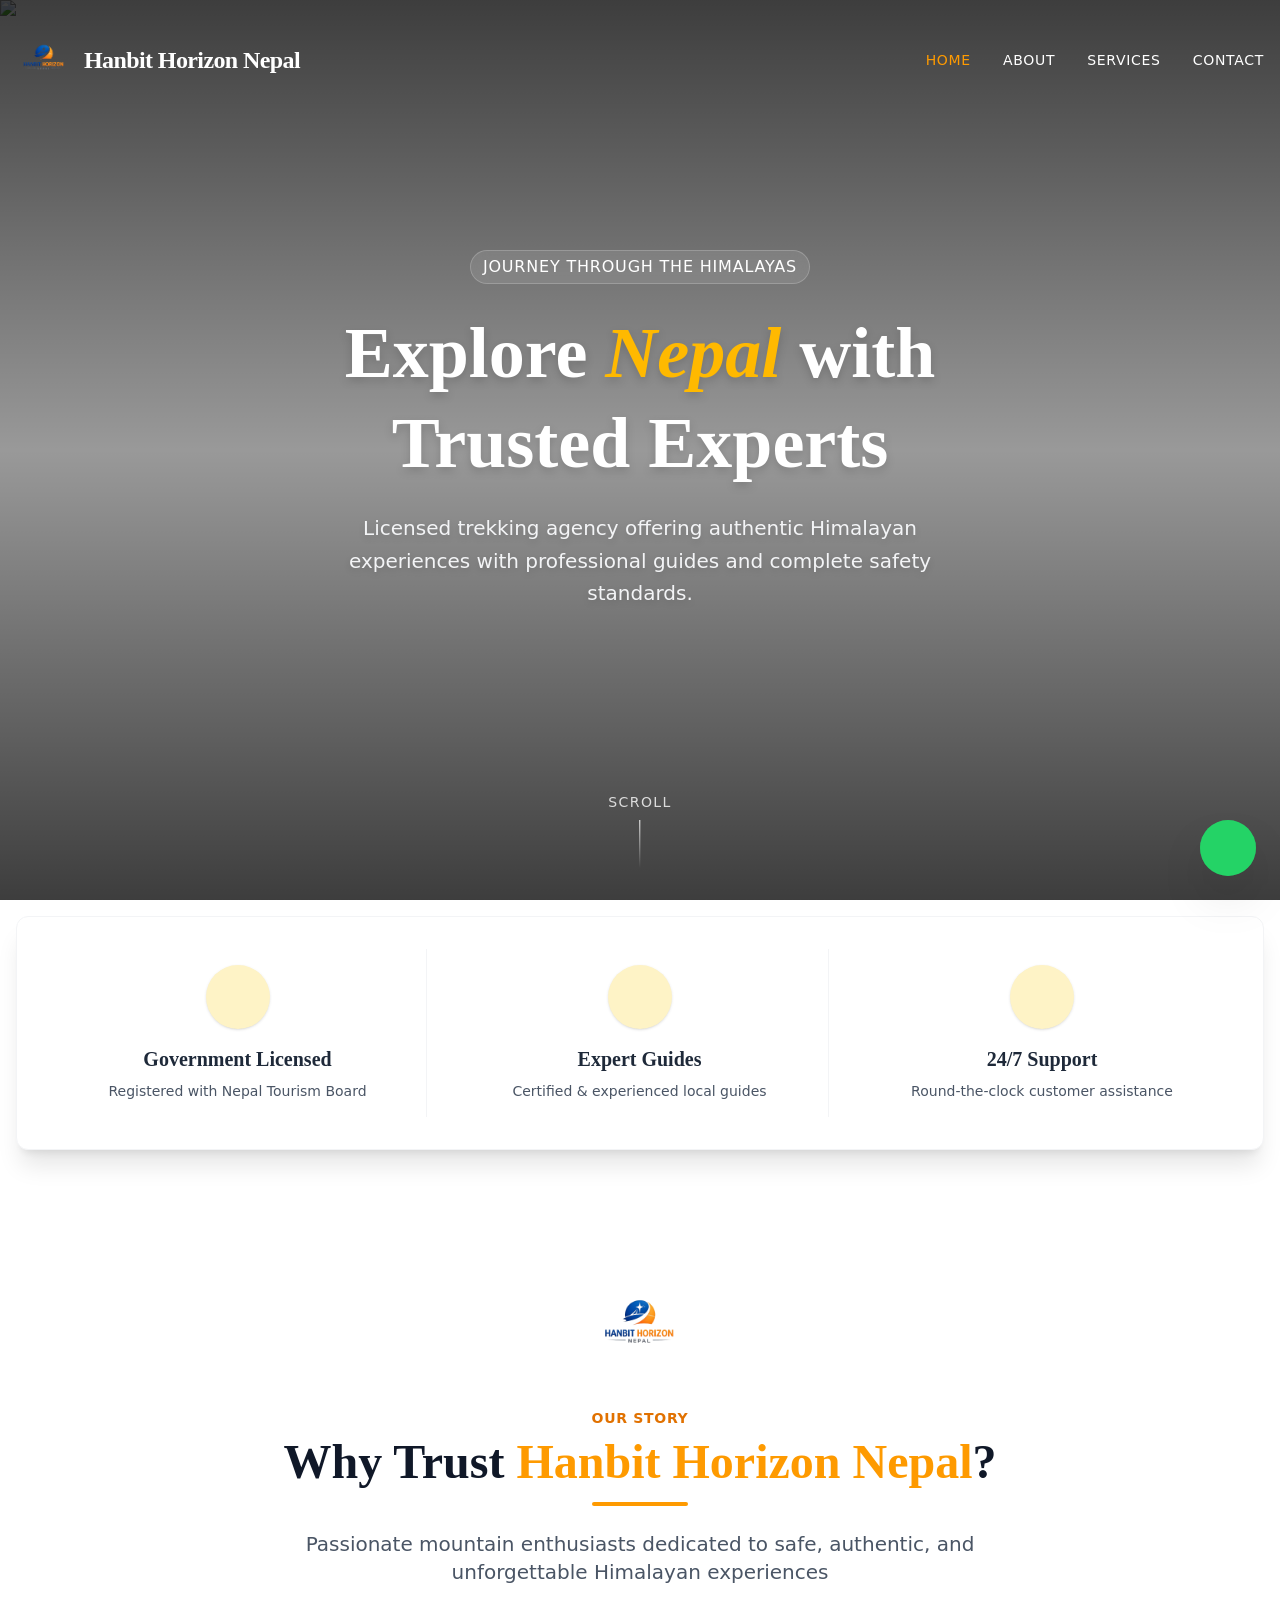
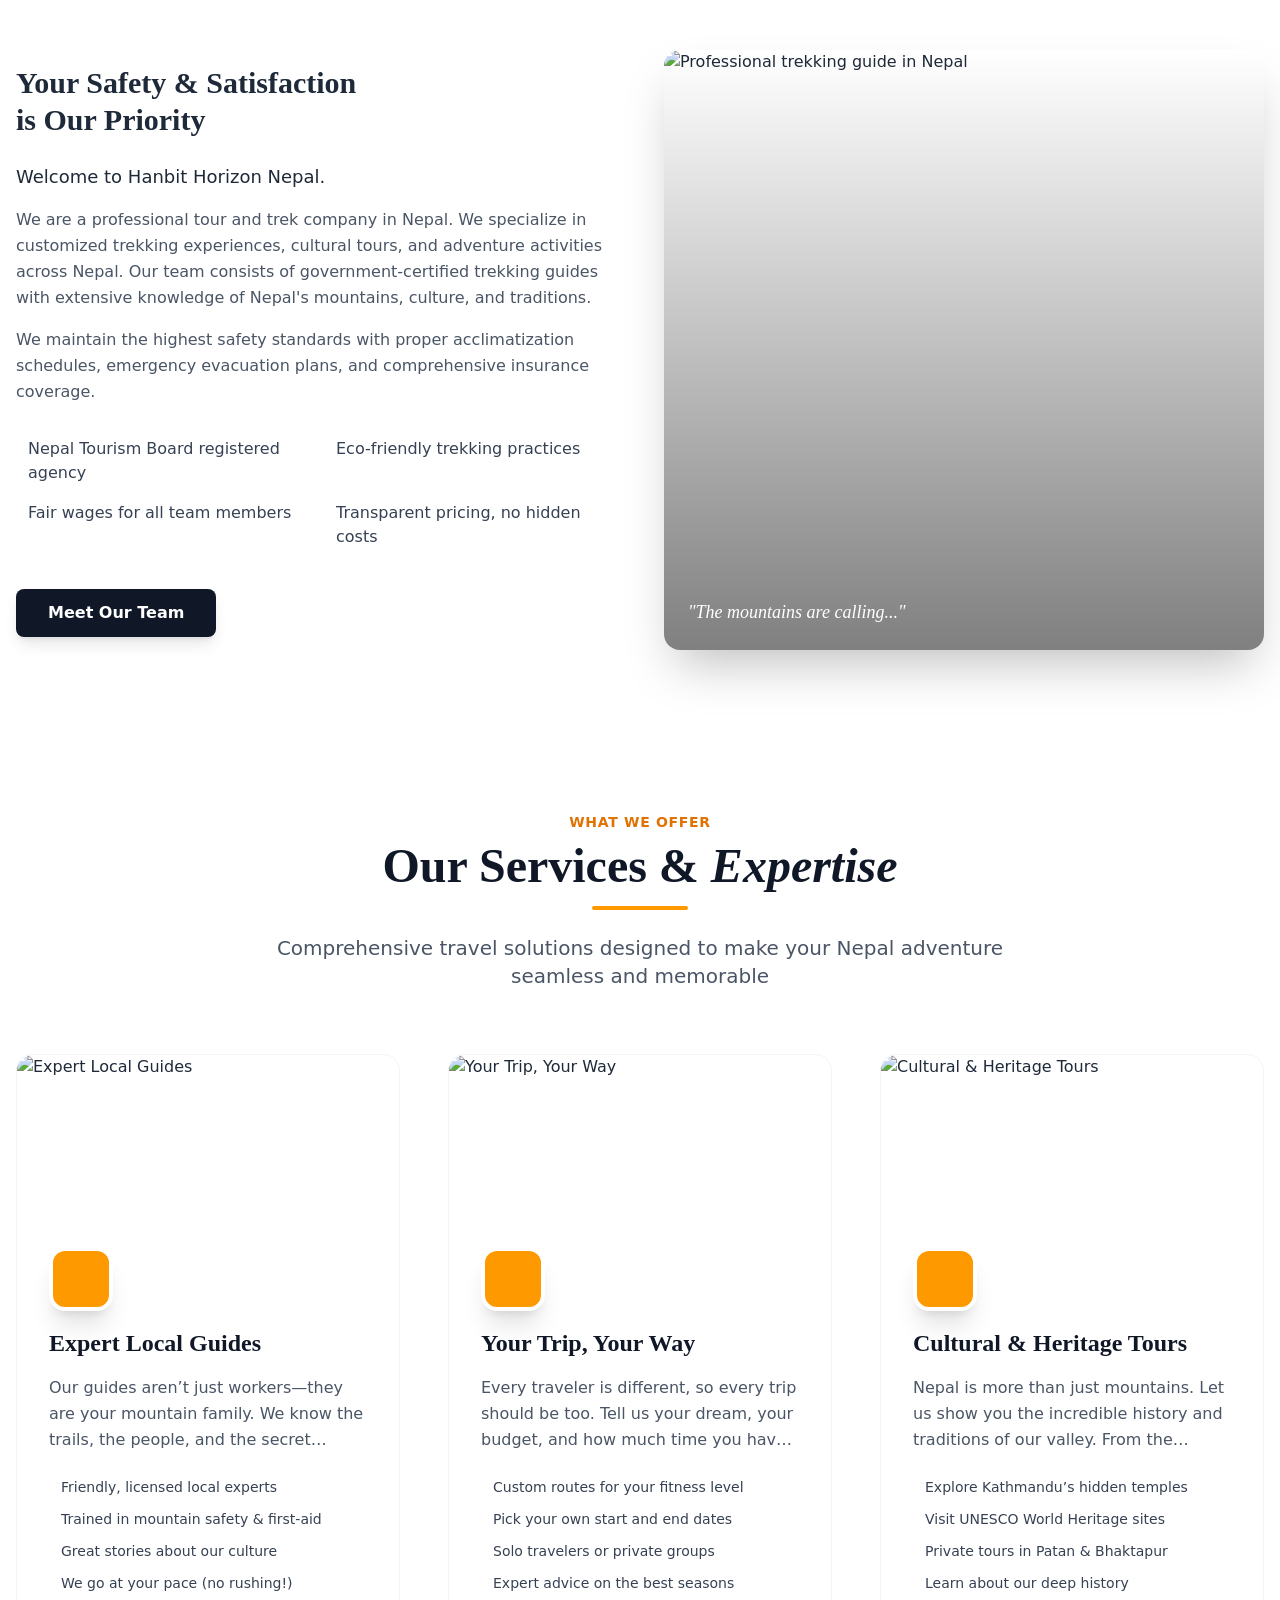
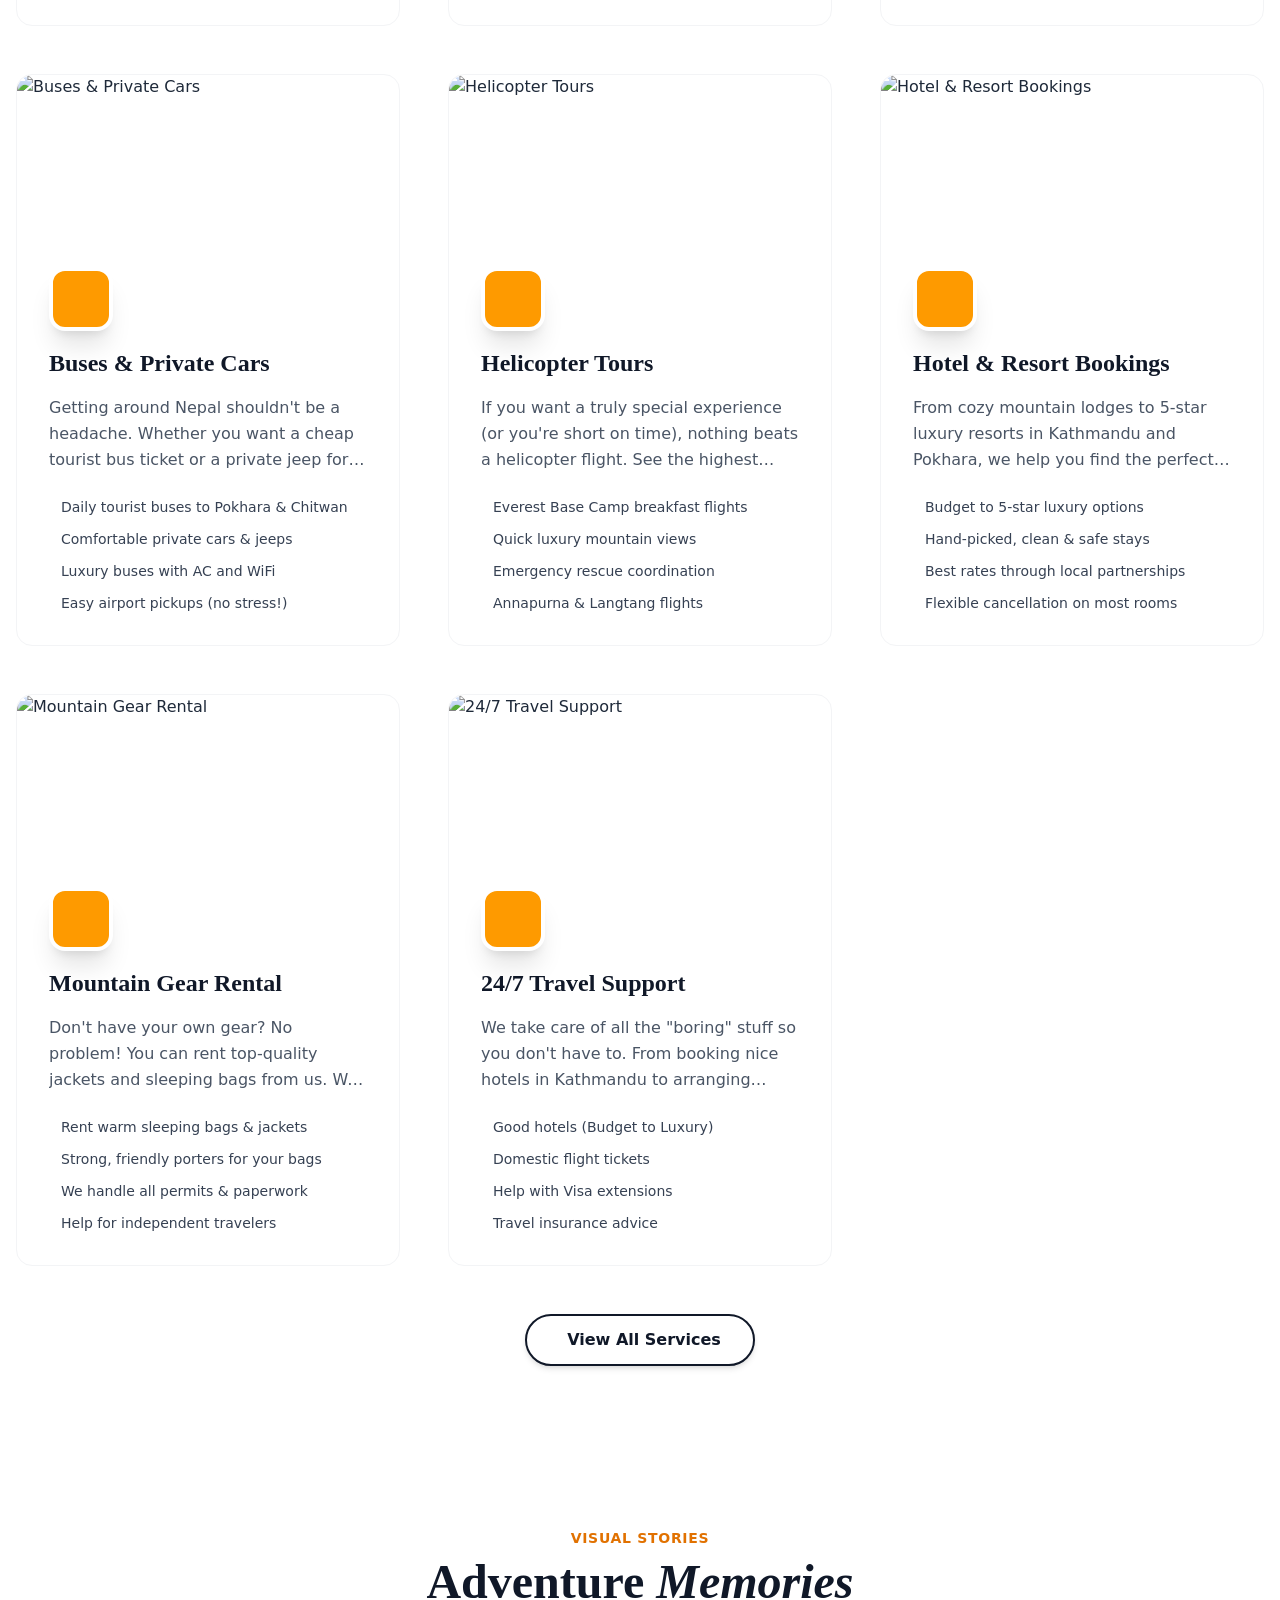
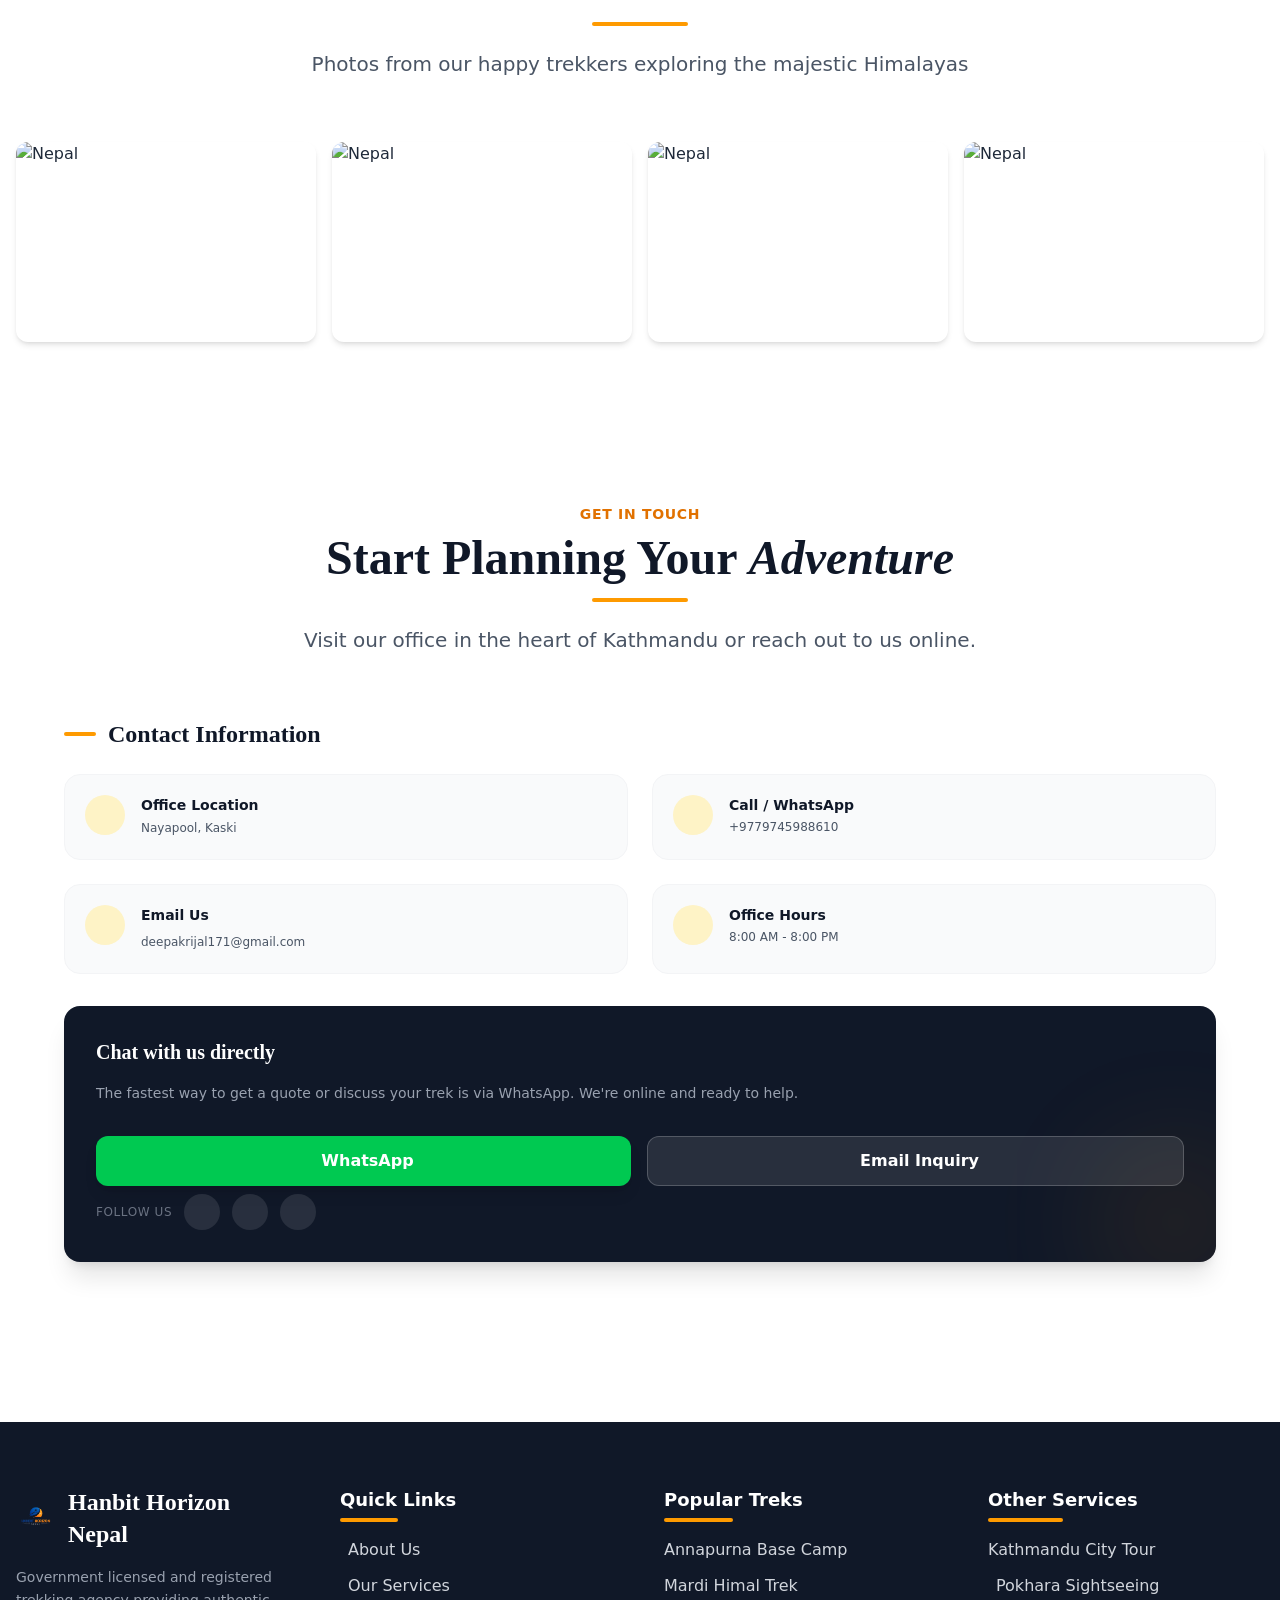
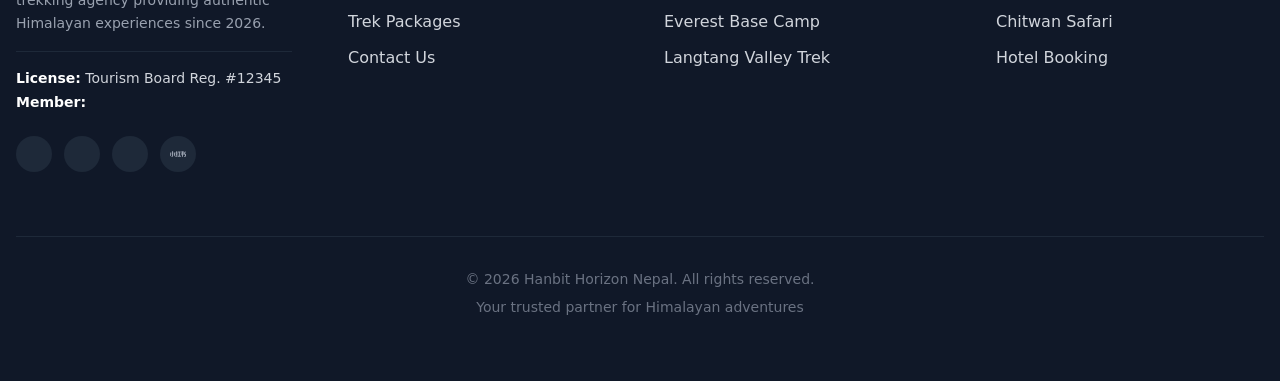
==== commit adc80989: "changes with services" ====
--- a/index.html
+++ b/index.html
@@ -132,7 +132,14 @@
               <span
                 class="absolute -bottom-1 left-0 w-0 h-0.5 bg-amber-500 transition-all group-hover:w-full"
               ></span> </a
-            ></a
+            ><a
+              href="services/index.html"
+              class="text-sm font-medium uppercase tracking-wider hover:text-amber-500 transition-colors relative group"
+            >
+              Services
+              <span
+                class="absolute -bottom-1 left-0 w-0 h-0.5 bg-amber-500 transition-all group-hover:w-full"
+              ></span> </a
             ><a
               href="contact/index.html"
               class="text-sm font-medium uppercase tracking-wider hover:text-amber-500 transition-colors relative group"
@@ -179,11 +186,6 @@
               class="mobile-link text-2xl font-serif font-bold hover:text-amber-600 transition-colors"
             >
               Services </a
-            ><a
-              href="gallery/index.html"
-              class="mobile-link text-2xl font-serif font-bold hover:text-amber-600 transition-colors"
-            >
-              Gallery </a
             ><a
               href="contact/index.html"
               class="mobile-link text-2xl font-serif font-bold hover:text-amber-600 transition-colors"
@@ -1201,7 +1203,7 @@
                     <h5 class="font-bold text-gray-900 text-sm mb-1">
                       Call / WhatsApp
                     </h5>
-                    <p class="text-xs text-gray-600">9745988610 </p>
+                    <p class="text-xs text-gray-600">+9779745988610 </p>
                   </div>
                 </div>
                 <div
@@ -1248,7 +1250,7 @@
                   </p>
                   <div class="flex flex-col sm:flex-row gap-4">
                     <a
-                      href="https://wa.me/+9745988610?text=Hello%20Snow%20Safari%20Trek!%20I'm%20interested%20in%20your%20trekking%20packages."
+                      href="https://wa.me/+9779745988610?text=Hello%20Hanbit%20Horizon%20Nepal!%20I'm%20interested%20in%20your%20trekking%20packages."
                       class="flex-1 flex items-center justify-center gap-2 px-6 py-3 bg-green-500 hover:bg-green-600 text-white font-bold rounded-xl transition-all shadow-lg"
                       target="_blank"
                       rel="noopener noreferrer"
@@ -1540,7 +1542,7 @@
       </div>
     </footer>
     <a
-      href="https://wa.me/+9745988610?text=Hello%20Snow%20Safari%20Trek!%20I'm%20interested%20in%20your%20trekking%20packages."
+      href="https://wa.me/+9779745988610?text=Hello%20Hanbit%20Horizon%20Nepal!%20I'm%20interested%20in%20your%20trekking%20packages."
       class="fixed bottom-6 right-6 z-50 bg-[#25D366] text-white w-14 h-14 rounded-full flex items-center justify-center text-3xl shadow-2xl hover:bg-[#128C7E] hover:scale-110 transition-all duration-300 group"
       target="_blank"
       rel="noopener noreferrer"
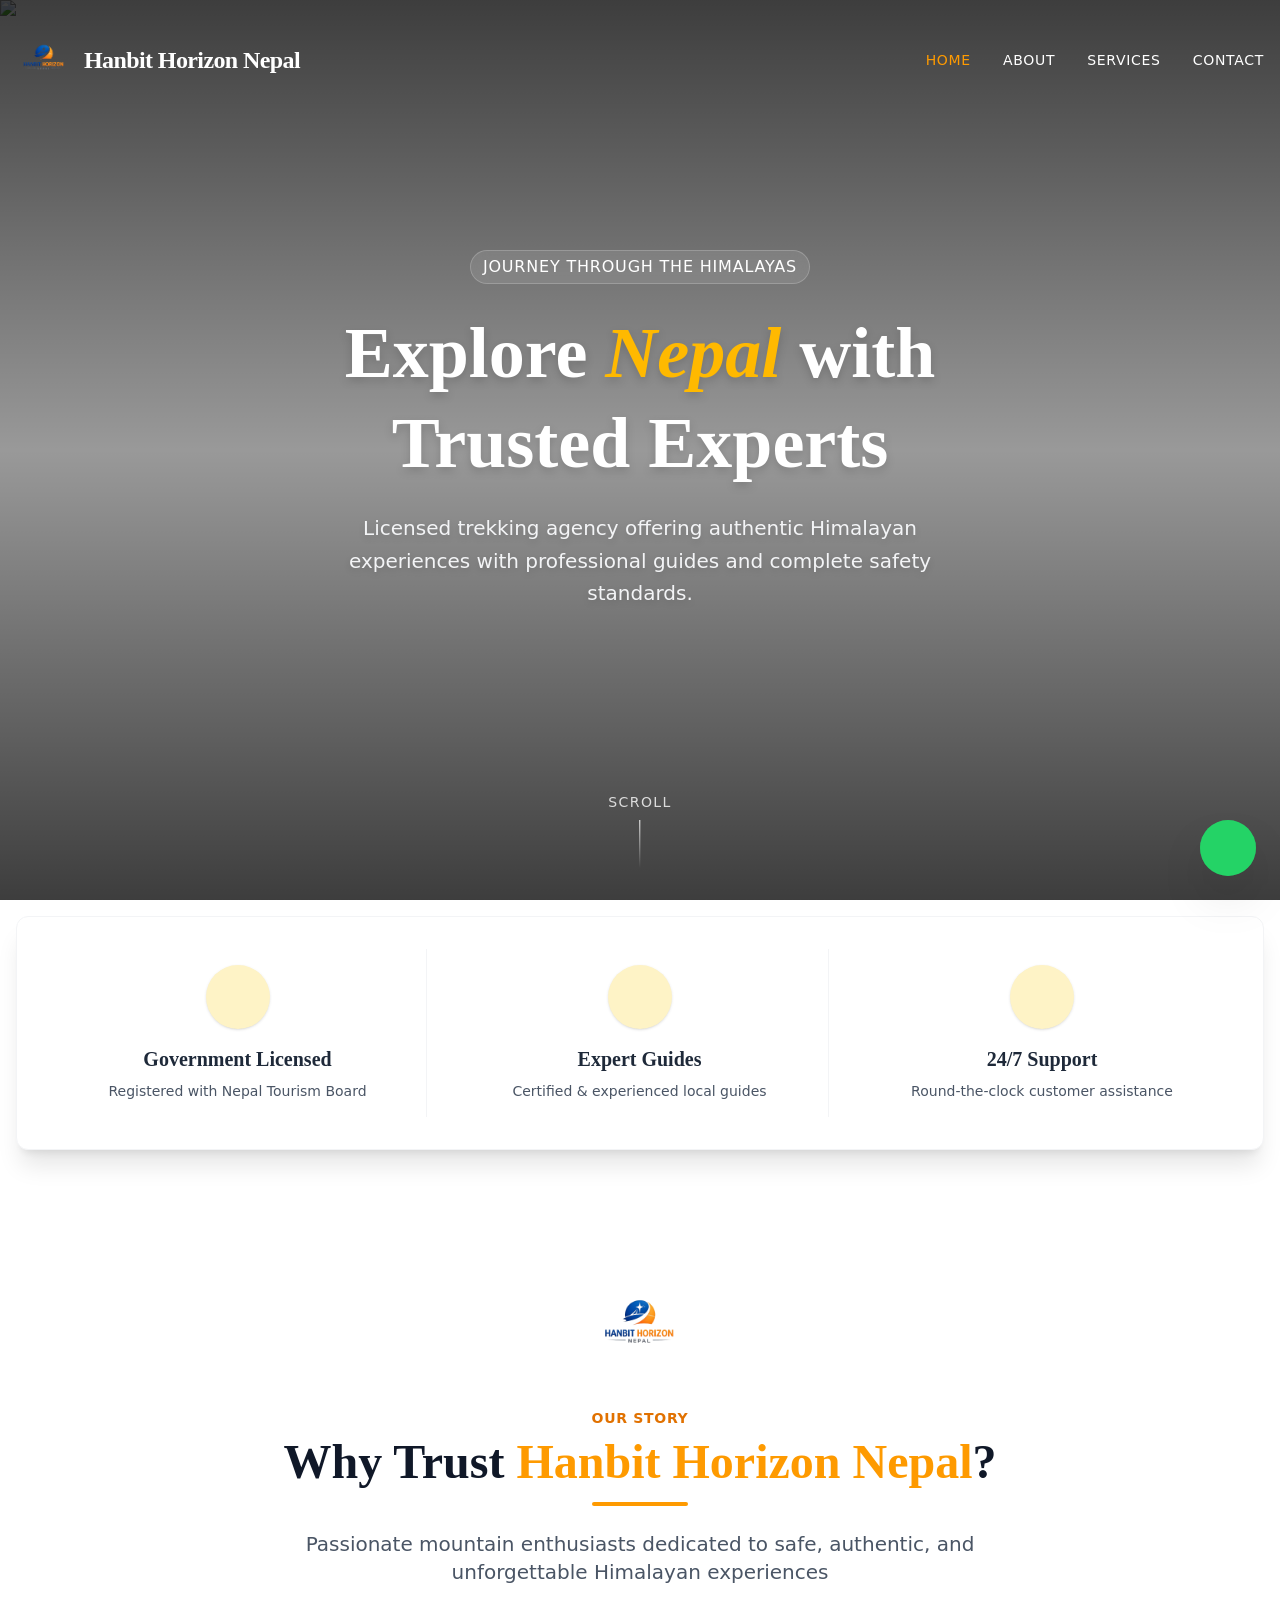
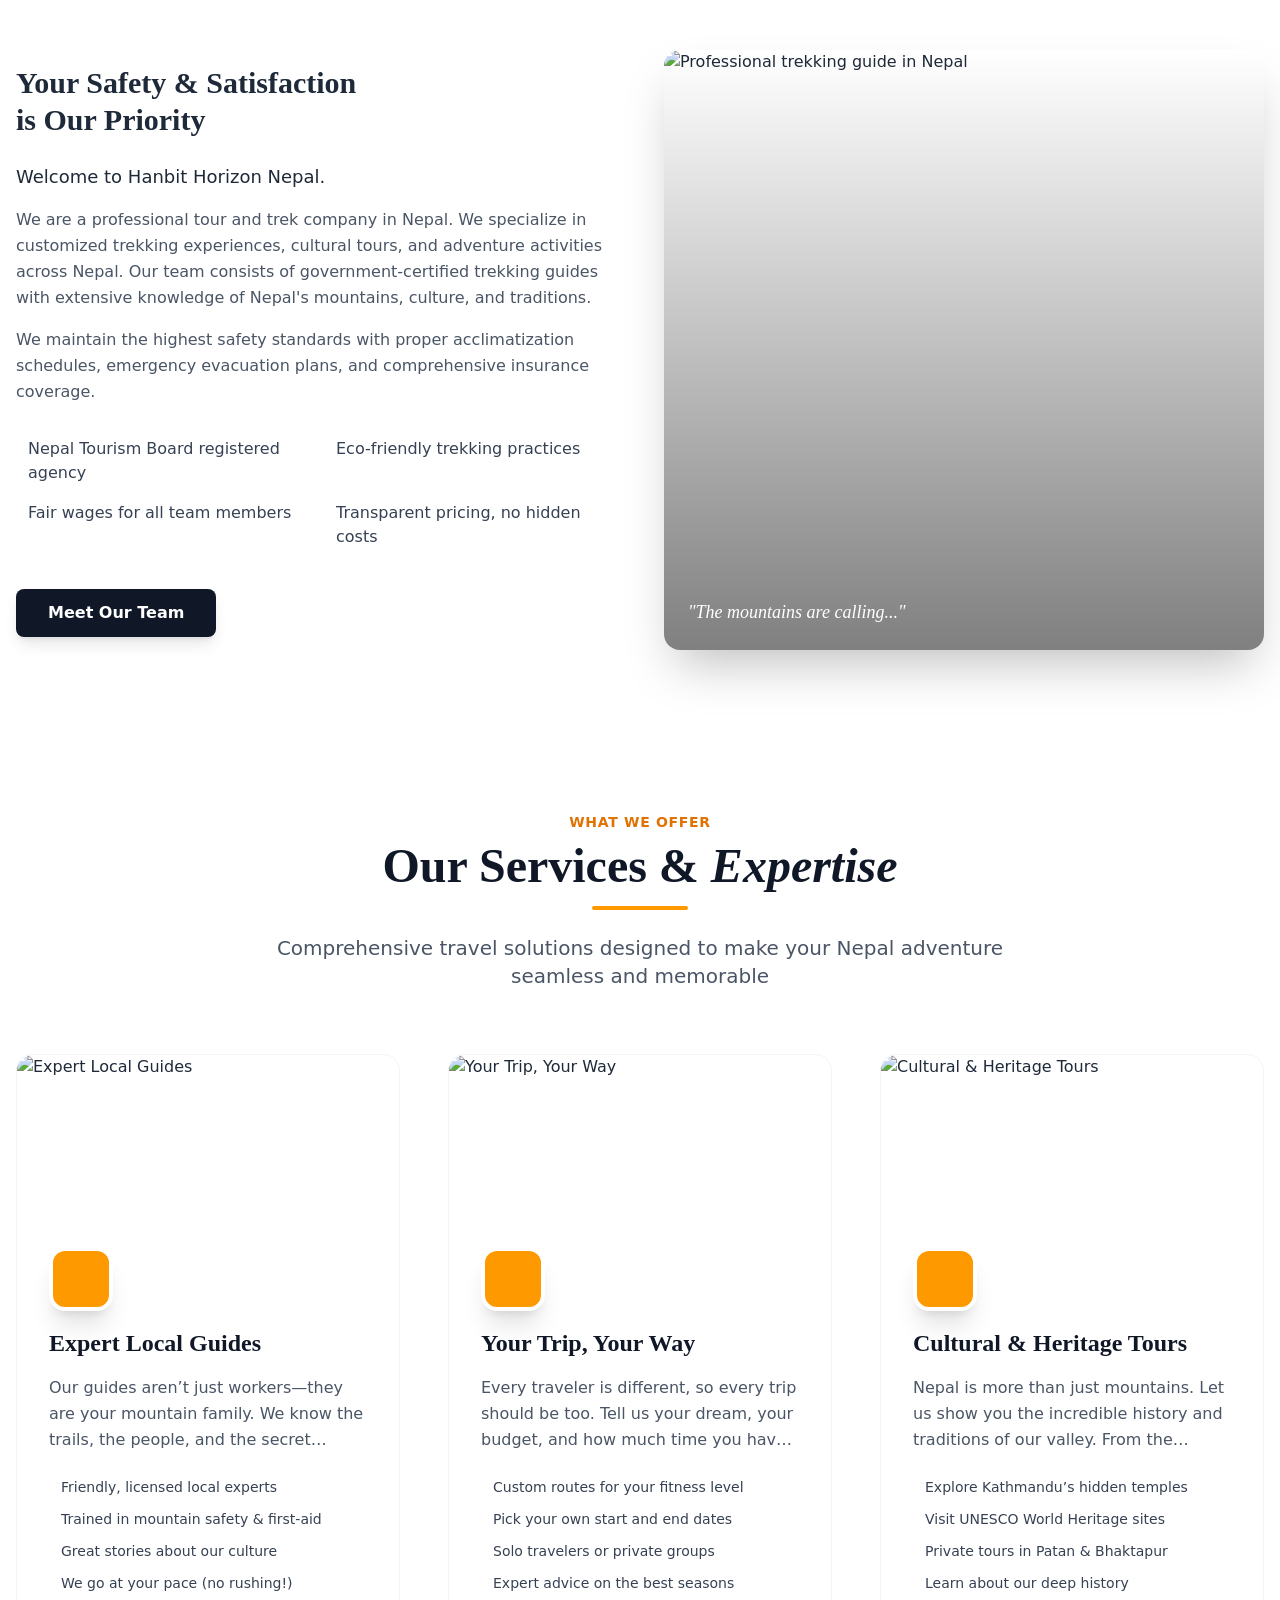
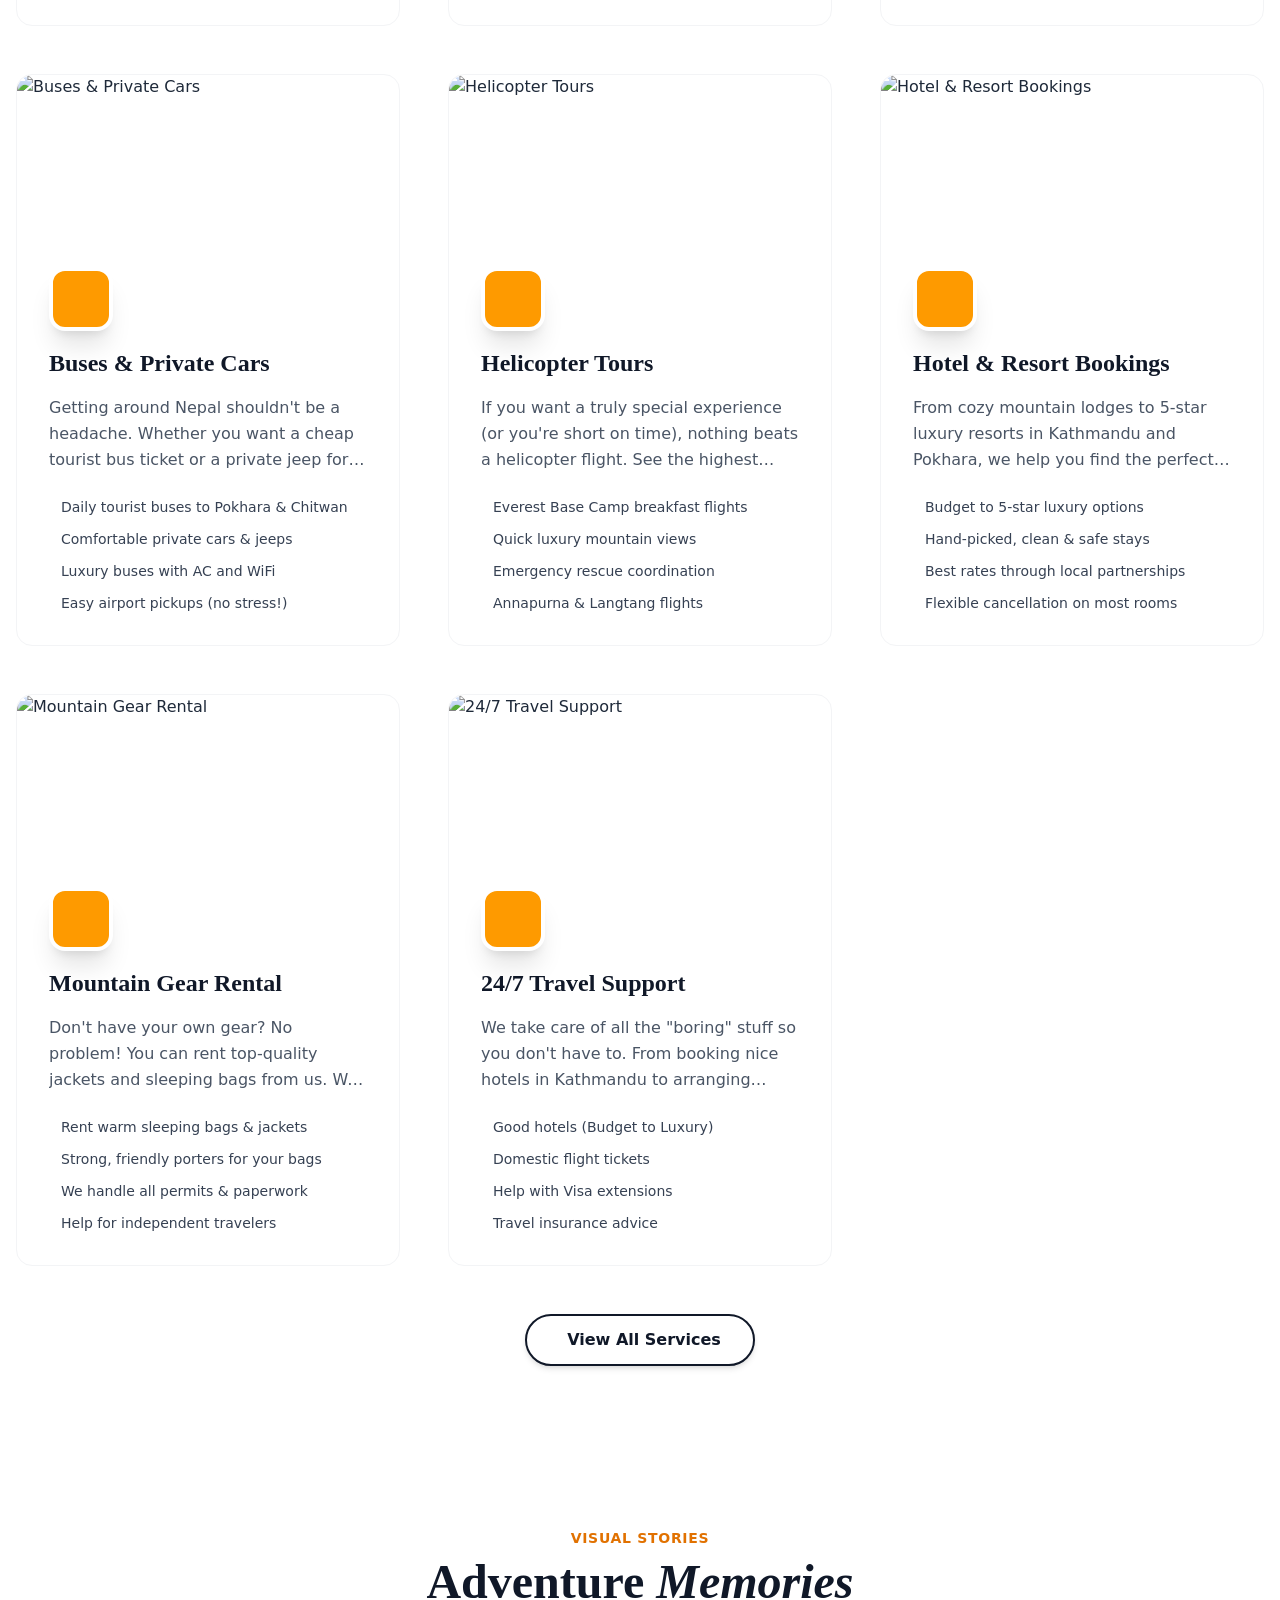
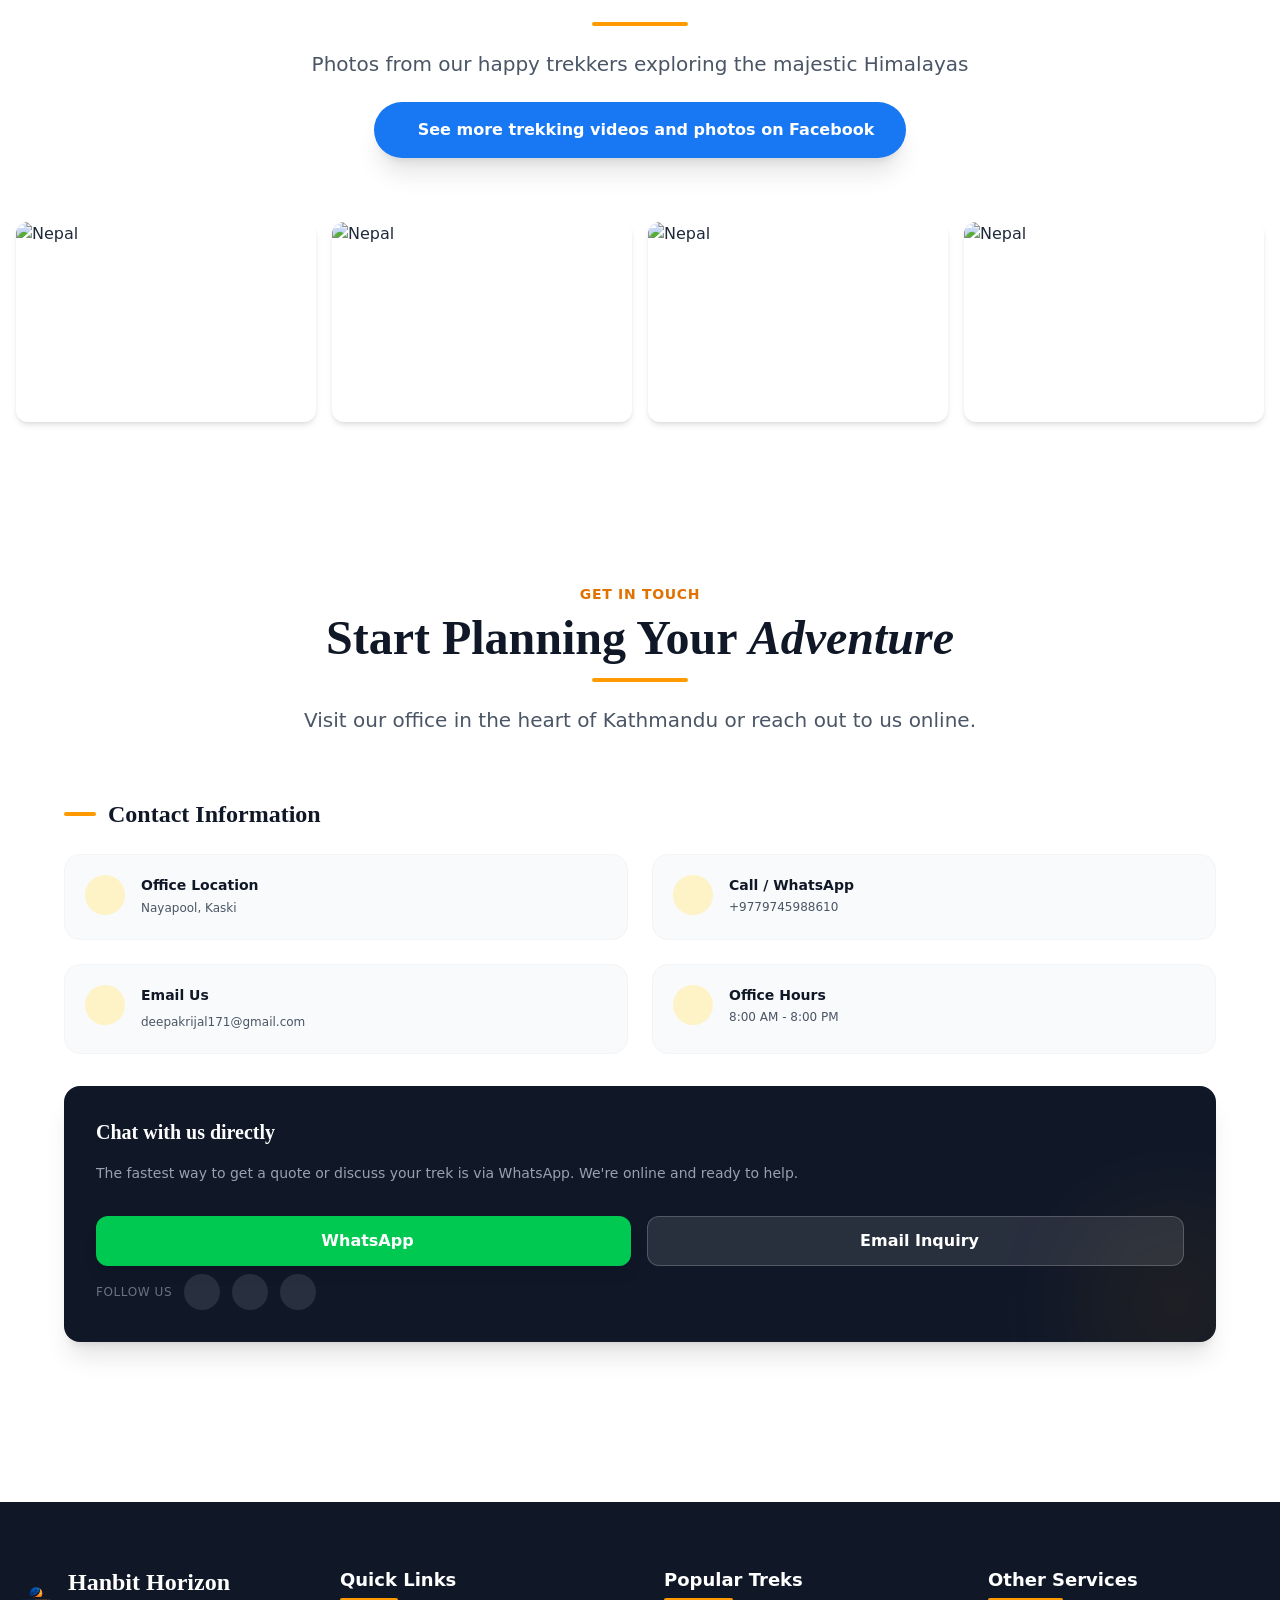
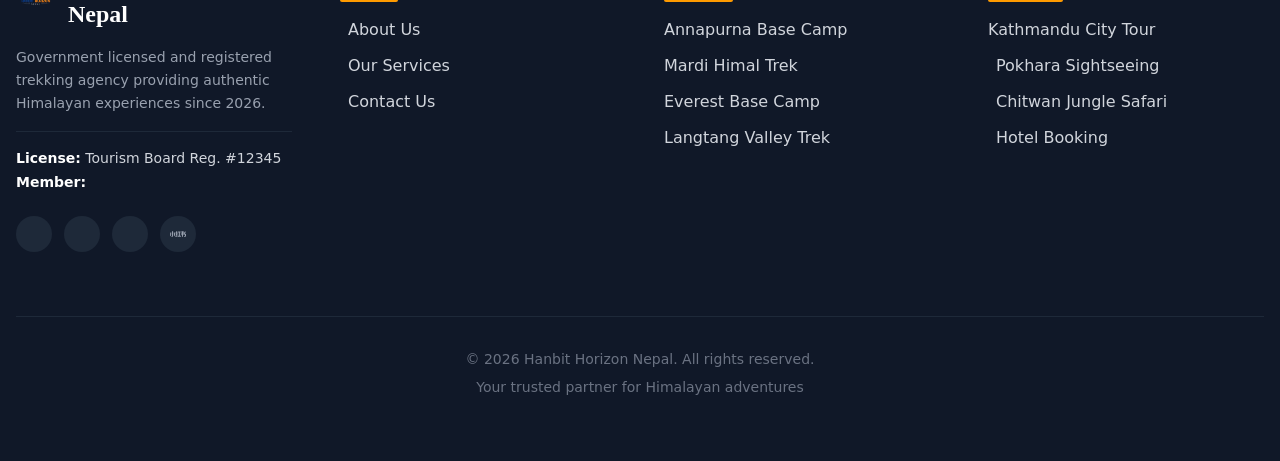
==== commit 53aa9626: "changes" ====
--- a/index.html
+++ b/index.html
@@ -1007,6 +1007,18 @@
             <p class="text-xl text-gray-600 font-light">
               Photos from our happy trekkers exploring the majestic Himalayas
             </p>
+            <div class="mt-6 flex justify-center">
+              <a
+                href="https://web.facebook.com/deepak.rijal.1428/"
+                target="_blank"
+                rel="noopener noreferrer"
+                class="inline-flex items-center justify-center gap-3 rounded-full px-8 py-4 text-base font-semibold text-white shadow-xl transition-opacity hover:opacity-90"
+                style="background-color: #1877f2;"
+              >
+                <i class="fab fa-facebook-f"></i>
+                <span>See more trekking videos and photos on Facebook</span>
+              </a>
+            </div>
           </div>
           <div
             class="grid grid-cols-1 md:grid-cols-2 lg:grid-cols-4 gap-4 auto-rows-[200px]"
@@ -1418,17 +1430,6 @@
               </li>
               <li>
                 <a
-                  href="packages/index.html"
-                  class="hover:text-amber-500 transition-colors flex items-center gap-2 group"
-                >
-                  <i
-                    class="fas fa-chevron-right text-xs text-amber-500 group-hover:translate-x-1 transition-transform"
-                  ></i>
-                  Trek Packages
-                </a>
-              </li>
-              <li>
-                <a
                   href="index.html#contact"
                   class="hover:text-amber-500 transition-colors flex items-center gap-2 group"
                 >
@@ -1514,7 +1515,7 @@
                   <i
                     class="fas fa-chevron-right text-xs text-amber-500 group-hover:translate-x-1 transition-transform"
                   ></i>
-                  Chitwan Safari
+                  Chitwan Jungle Safari
                 </a>
               </li>
               <li>
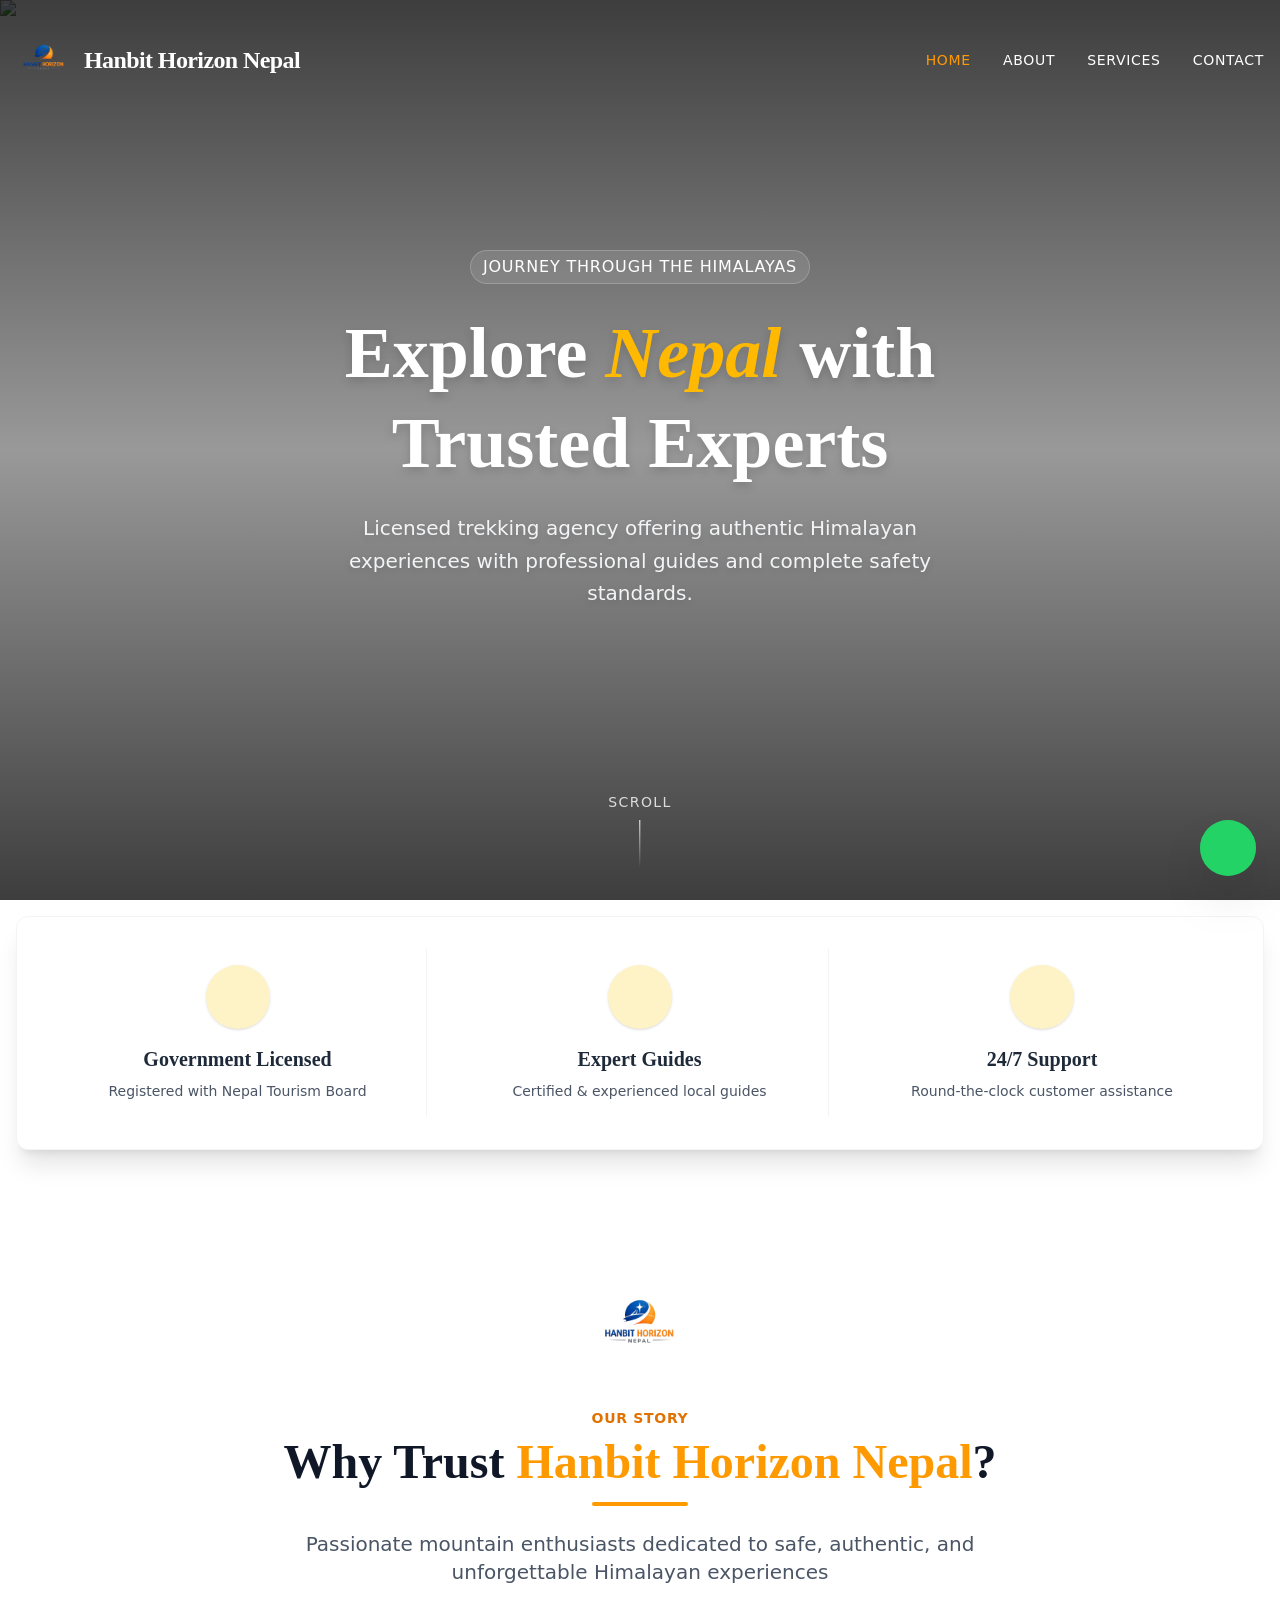
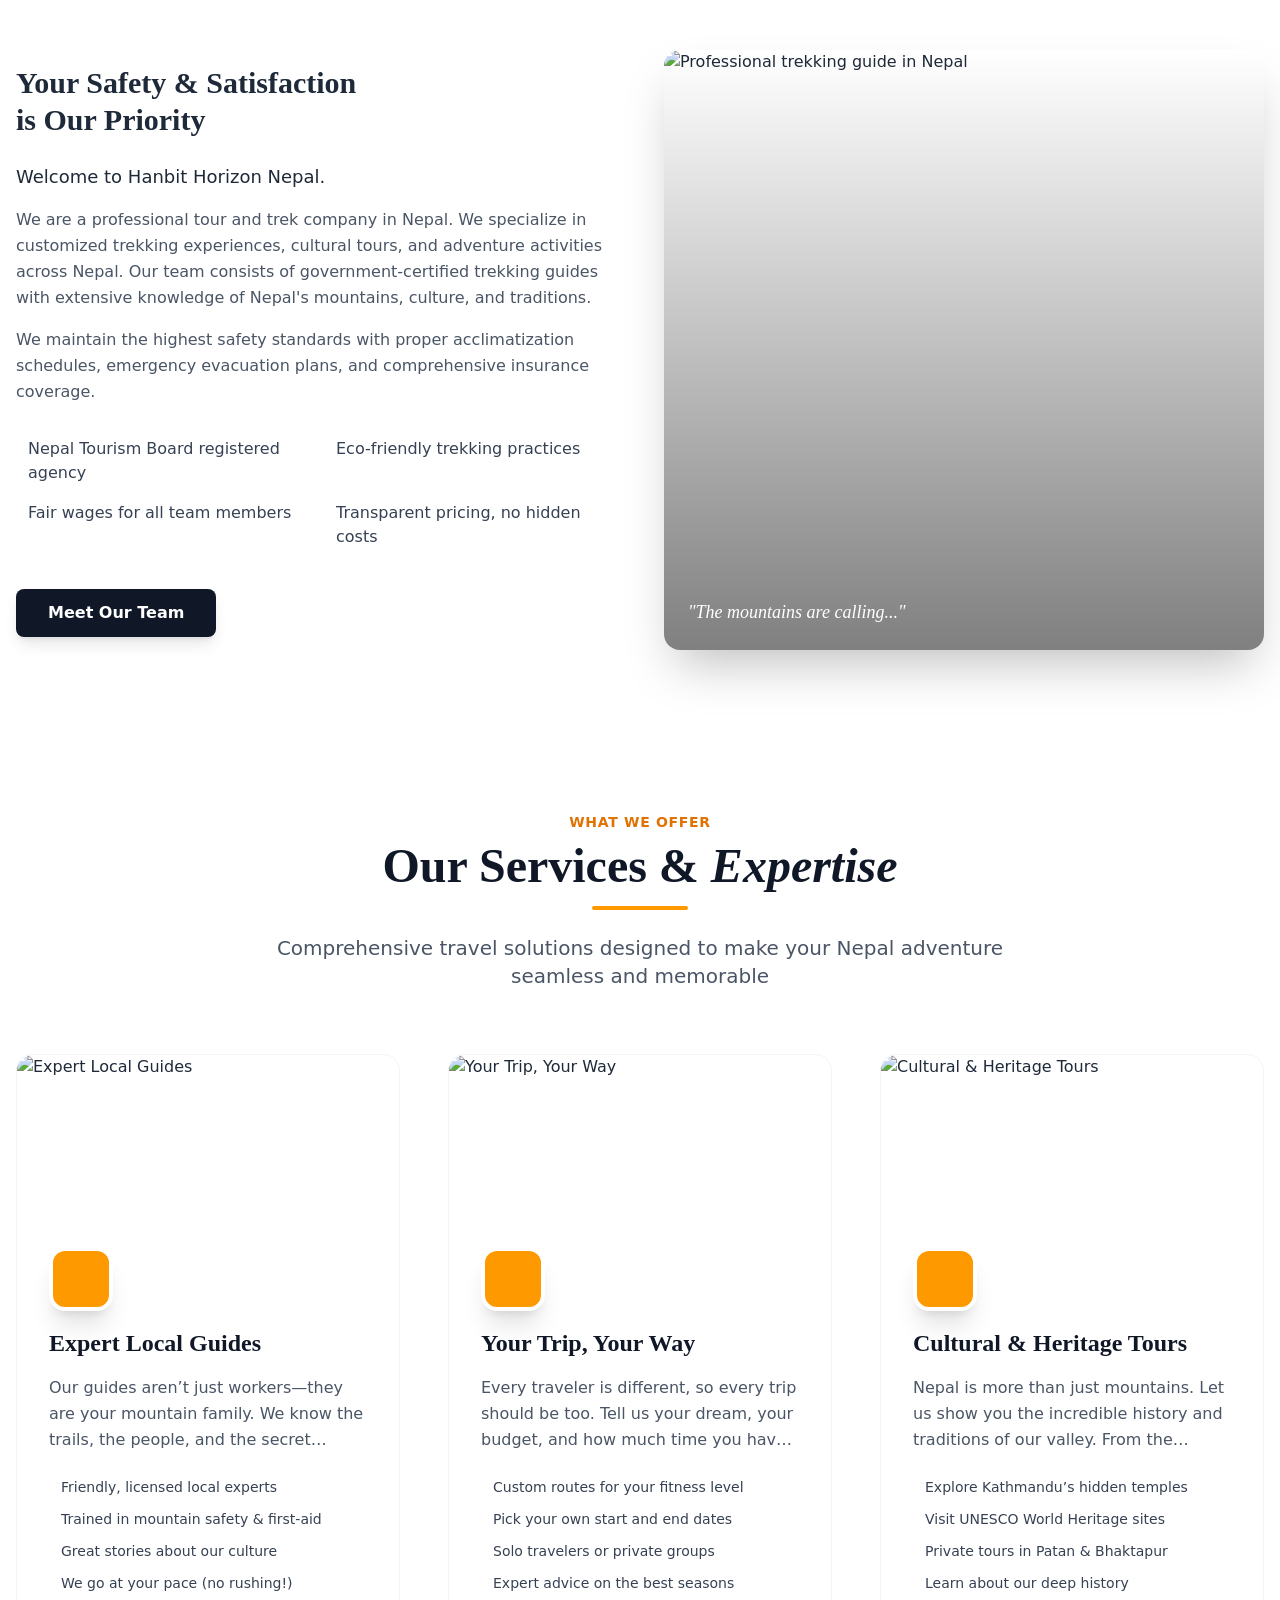
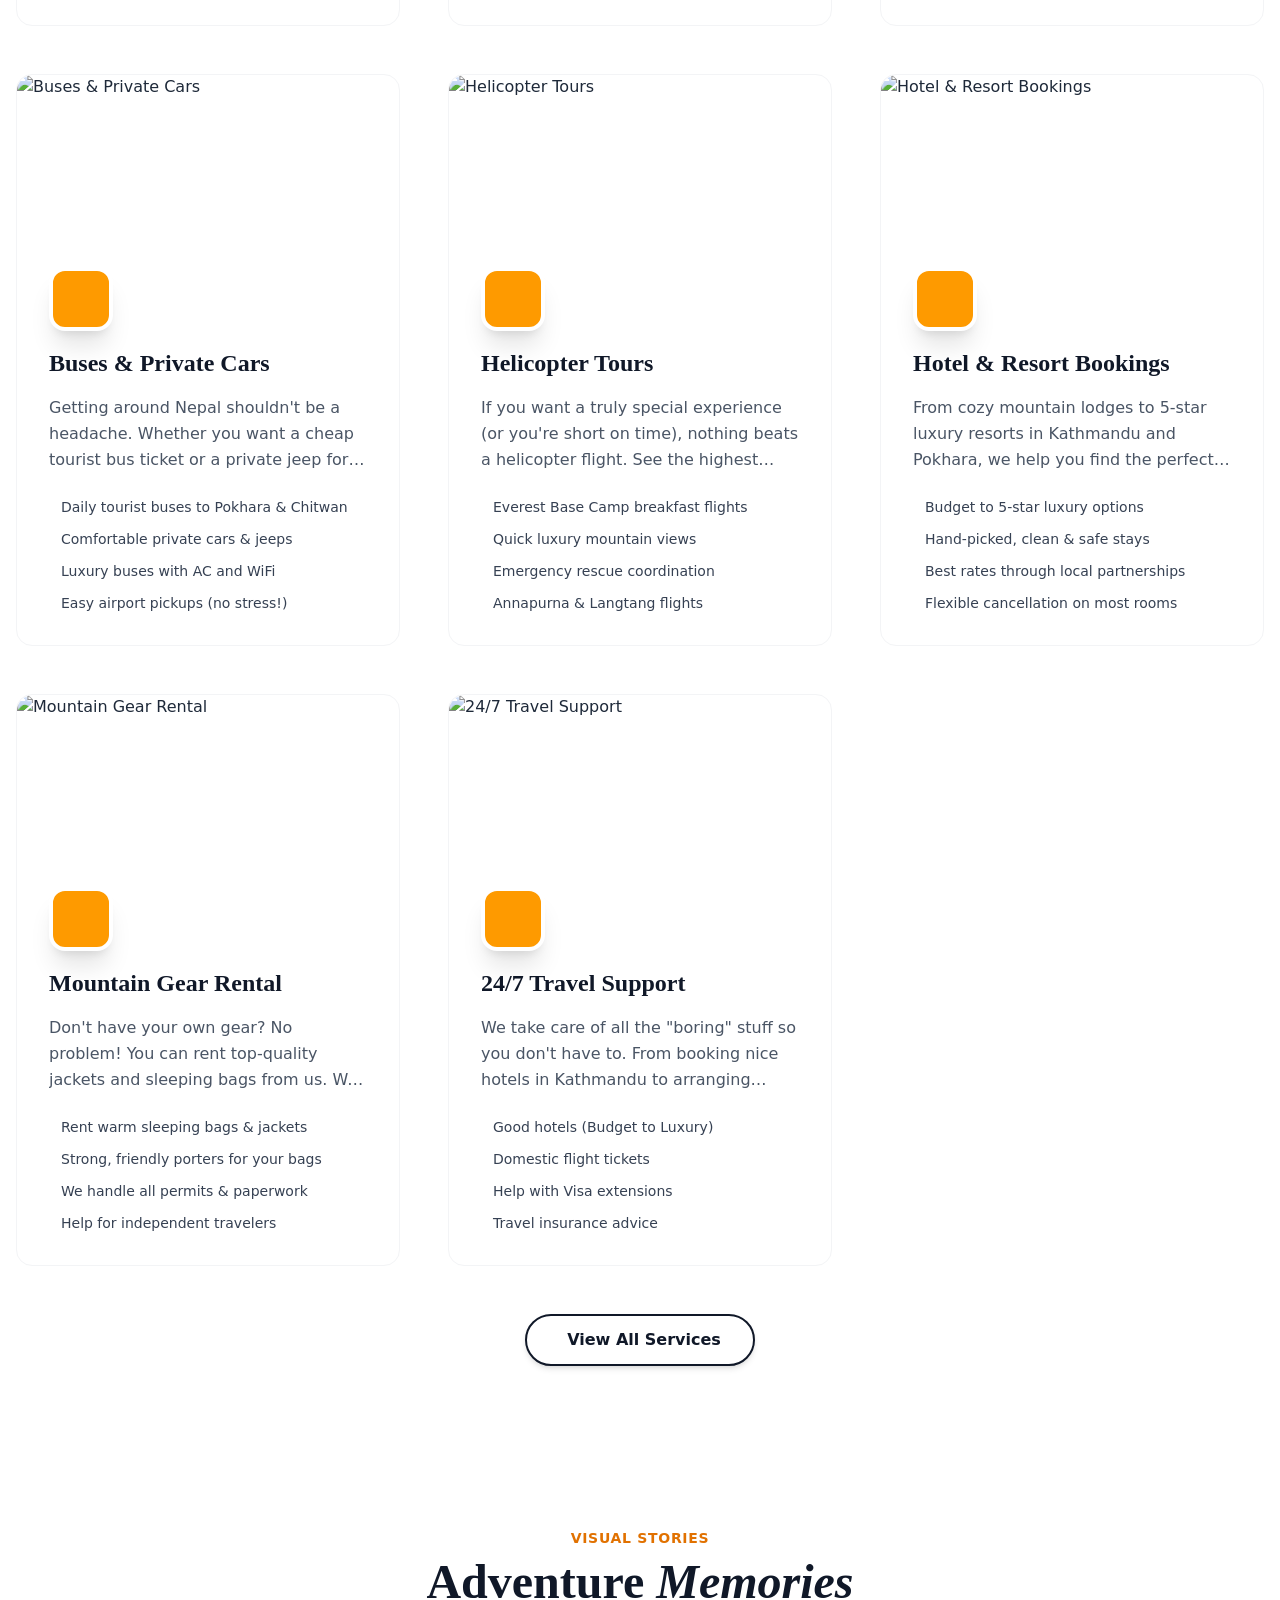
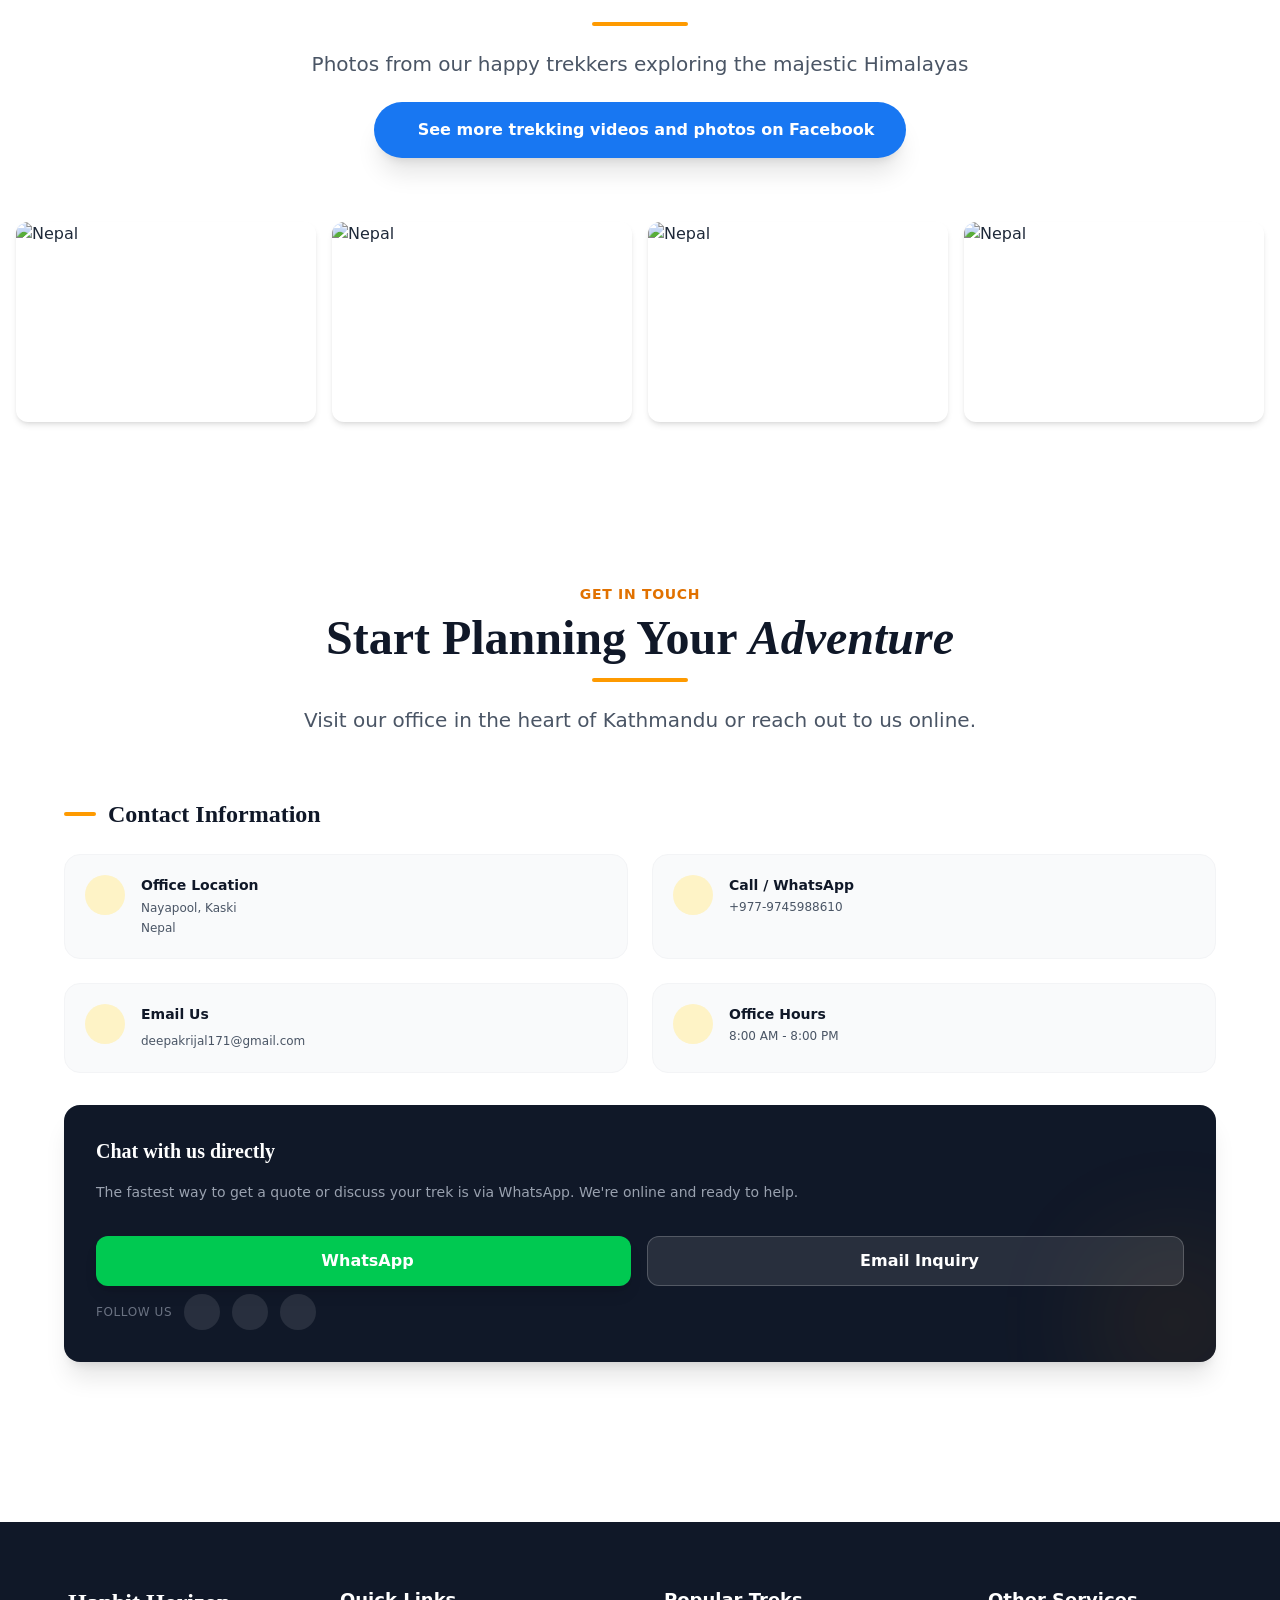
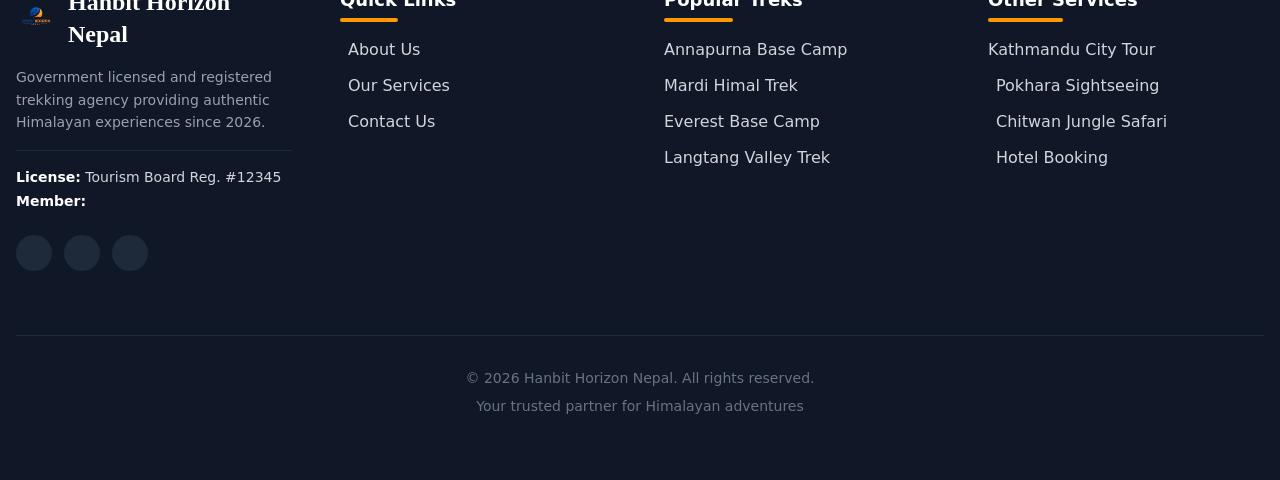
==== commit bf7d599f: "changes" ====
--- a/index.html
+++ b/index.html
@@ -1199,7 +1199,7 @@
                     </h5>
                     <p class="text-xs text-gray-600 leading-relaxed">
                       Nayapool, Kaski<br />
-                      <!-- Near Kathmandu Guest House -->
+                      Nepal
                     </p>
                   </div>
                 </div>
@@ -1215,7 +1215,7 @@
                     <h5 class="font-bold text-gray-900 text-sm mb-1">
                       Call / WhatsApp
                     </h5>
-                    <p class="text-xs text-gray-600">+9779745988610 </p>
+                    <p class="text-xs text-gray-600">+977-9745988610 </p>
                   </div>
                 </div>
                 <div
@@ -1262,7 +1262,7 @@
                   </p>
                   <div class="flex flex-col sm:flex-row gap-4">
                     <a
-                      href="https://wa.me/+9779745988610?text=Hello%20Hanbit%20Horizon%20Nepal!%20I'm%20interested%20in%20your%20trekking%20packages."
+                      href="https://wa.me/+977-9745988610?text=Hello%20Hanbit%20Horizon%20Nepal!%20I'm%20interested%20in%20your%20trekking%20packages."
                       class="flex-1 flex items-center justify-center gap-2 px-6 py-3 bg-green-500 hover:bg-green-600 text-white font-bold rounded-xl transition-all shadow-lg"
                       target="_blank"
                       rel="noopener noreferrer"
@@ -1382,19 +1382,6 @@
               >
                 <i class="fab fa-youtube text-sm"></i>
               </a>
-              <a
-                href="https://xhslink.com/m/3EOQqqjv7Yf"
-                target="_blank"
-                rel="noopener noreferrer"
-                class="w-9 h-9 rounded-full bg-gray-800 hover:bg-red-600 flex items-center justify-center text-gray-400 hover:text-white transition-all"
-                aria-label="RedNote (小红书)"
-              >
-                <svg viewBox="0 0 24 24" fill="currentColor" class="w-4 h-4">
-                  <path
-                    d="M22.405 9.879c.002.016.01.02.07.019h.725a.797.797 0 0 0 .78-.972.794.794 0 0 0-.884-.618.795.795 0 0 0-.692.794c0 .101-.002.666.001.777zm-11.509 4.808c-.203.001-1.353.004-1.685.003a2.528 2.528 0 0 1-.766-.126.025.025 0 0 0-.03.014L7.7 16.127a.025.025 0 0 0 .01.032c.111.06.336.124.495.124.66.01 1.32.002 1.981 0 .01 0 .02-.006.023-.015l.712-1.545a.025.025 0 0 0-.024-.036zM.477 9.91c-.071 0-.076.002-.076.01a.834.834 0 0 0-.01.08c-.027.397-.038.495-.234 3.06-.012.24-.034.389-.135.607-.026.057-.033.042.003.112.046.092.681 1.523.787 1.74.008.015.011.02.017.02.008 0 .033-.026.047-.044.147-.187.268-.391.371-.606.306-.635.44-1.325.486-1.706.014-.11.021-.22.03-.33l.204-2.616.022-.293c.003-.029 0-.033-.03-.034zm7.203 3.757a1.427 1.427 0 0 1-.135-.607c-.004-.084-.031-.39-.235-3.06a.443.443 0 0 0-.01-.082c-.004-.011-.052-.008-.076-.008h-1.48c-.03.001-.034.005-.03.034l.021.293c.076.982.153 1.964.233 2.946.05.4.186 1.085.487 1.706.103.215.223.419.37.606.015.018.037.051.048.049.02-.003.742-1.642.804-1.765.036-.07.03-.055.003-.112zm3.861-.913h-.872a.126.126 0 0 1-.116-.178l1.178-2.625a.025.025 0 0 0-.023-.035l-1.318-.003a.148.148 0 0 1-.135-.21l.876-1.954a.025.025 0 0 0-.023-.035h-1.56c-.01 0-.02.006-.024.015l-.926 2.068c-.085.169-.314.634-.399.938a.534.534 0 0 0-.02.191.46.46 0 0 0 .23.378.981.981 0 0 0 .46.119h.59c.041 0-.688 1.482-.834 1.972a.53.53 0 0 0-.023.172.465.465 0 0 0 .23.398c.15.092.342.12.475.12l1.66-.001c.01 0 .02-.006.023-.015l.575-1.28a.025.025 0 0 0-.024-.035zm-6.93-4.937H3.1a.032.032 0 0 0-.034.033c0 1.048-.01 2.795-.01 6.829 0 .288-.269.262-.28.262h-.74c-.04.001-.044.004-.04.047.001.037.465 1.064.555 1.263.01.02.03.033.051.033.157.003.767.009.938-.014.153-.02.3-.06.438-.132.3-.156.49-.419.595-.765.052-.172.075-.353.075-.533.002-2.33 0-4.66-.007-6.991a.032.032 0 0 0-.032-.032zm11.784 6.896c0-.014-.01-.021-.024-.022h-1.465c-.048-.001-.049-.002-.05-.049v-4.66c0-.072-.005-.07.07-.07h.863c.08 0 .075.004.075-.074V8.393c0-.082.006-.076-.08-.076h-3.5c-.064 0-.075-.006-.075.073v1.445c0 .083-.006.077.08.077h.854c.075 0 .07-.004.07.07v4.624c0 .095.008.084-.085.084-.37 0-1.11-.002-1.304 0-.048.001-.06.03-.06.03l-.697 1.519s-.014.025-.008.036c.006.01.013.008.058.008 1.748.003 3.495.002 5.243.002.03-.001.034-.006.035-.033v-1.539zm4.177-3.43c0 .013-.007.023-.02.024-.346.006-.692.004-1.037.004-.014-.002-.022-.01-.022-.024-.005-.434-.007-.869-.01-1.303 0-.072-.006-.071.07-.07l.733-.003c.041 0 .081.002.12.015.093.025.16.107.165.204.006.431.002 1.153.001 1.153zm2.67.244a1.953 1.953 0 0 0-.883-.222h-.18c-.04-.001-.04-.003-.042-.04V10.21c0-.132-.007-.263-.025-.394a1.823 1.823 0 0 0-.153-.53 1.533 1.533 0 0 0-.677-.71 2.167 2.167 0 0 0-1-.258c-.153-.003-.567 0-.72 0-.07 0-.068.004-.068-.065V7.76c0-.031-.01-.041-.046-.039H17.93s-.016 0-.023.007c-.006.006-.008.012-.008.023v.546c-.008.036-.057.015-.082.022h-.95c-.022.002-.028.008-.03.032v1.481c0 .09-.004.082.082.082h.913c.082 0 .072.128.072.128V11.19s.003.117-.06.117h-1.482c-.068 0-.06.082-.06.082v1.445s-.01.068.064.068h1.457c.082 0 .076-.006.076.079v3.225c0 .088-.007.081.082.081h1.43c.09 0 .082.007.082-.08v-3.27c0-.029.006-.035.033-.035l2.323-.003c.098 0 .191.02.28.061a.46.46 0 0 1 .274.407c.008.395.003.79.003 1.185 0 .259-.107.367-.33.367h-1.218c-.023.002-.029.008-.028.033.184.437.374.871.57 1.303a.045.045 0 0 0 .04.026c.17.005.34.002.51.003.15-.002.517.004.666-.01a2.03 2.03 0 0 0 .408-.075c.59-.18.975-.698.976-1.313v-1.981c0-.128-.01-.254-.034-.38 0 .078-.029-.641-.724-.998z"
-                  ></path>
-                </svg>
-              </a>
             </div>
           </div>
           <!-- Quick Links -->
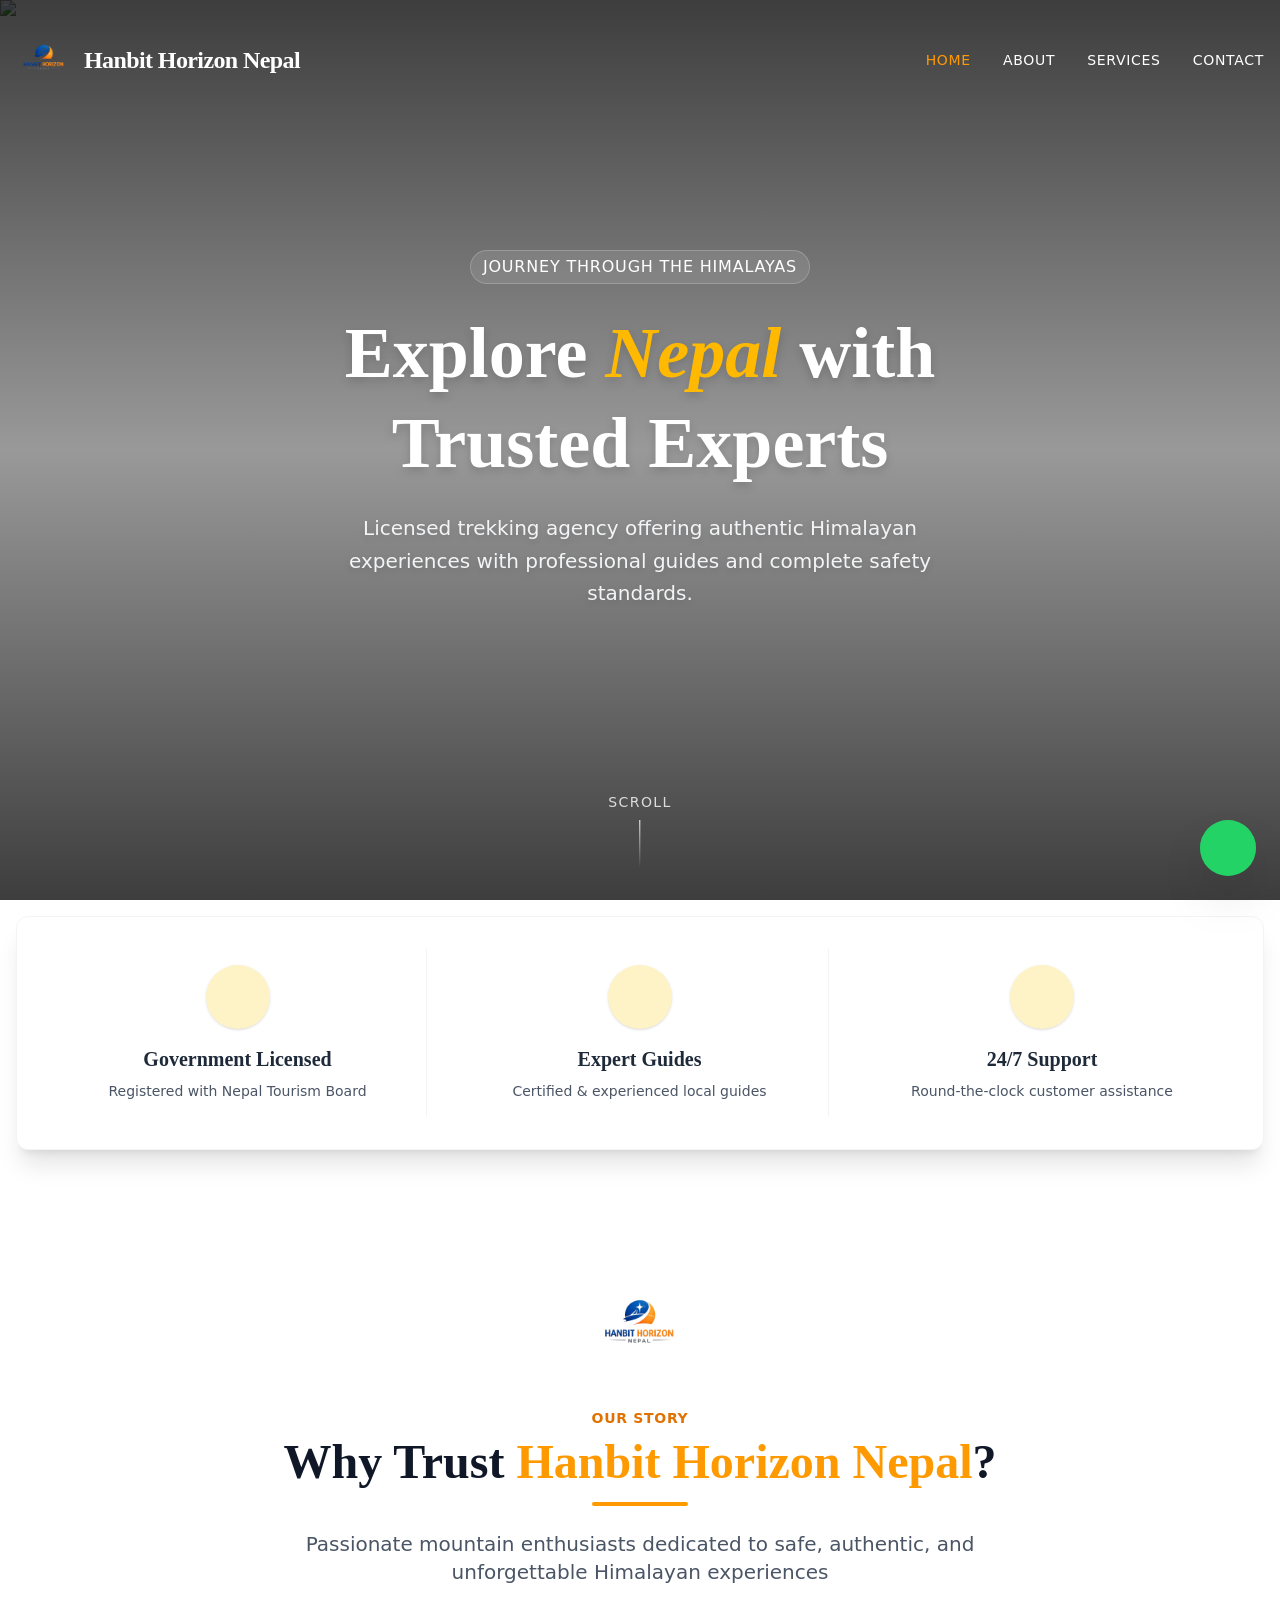
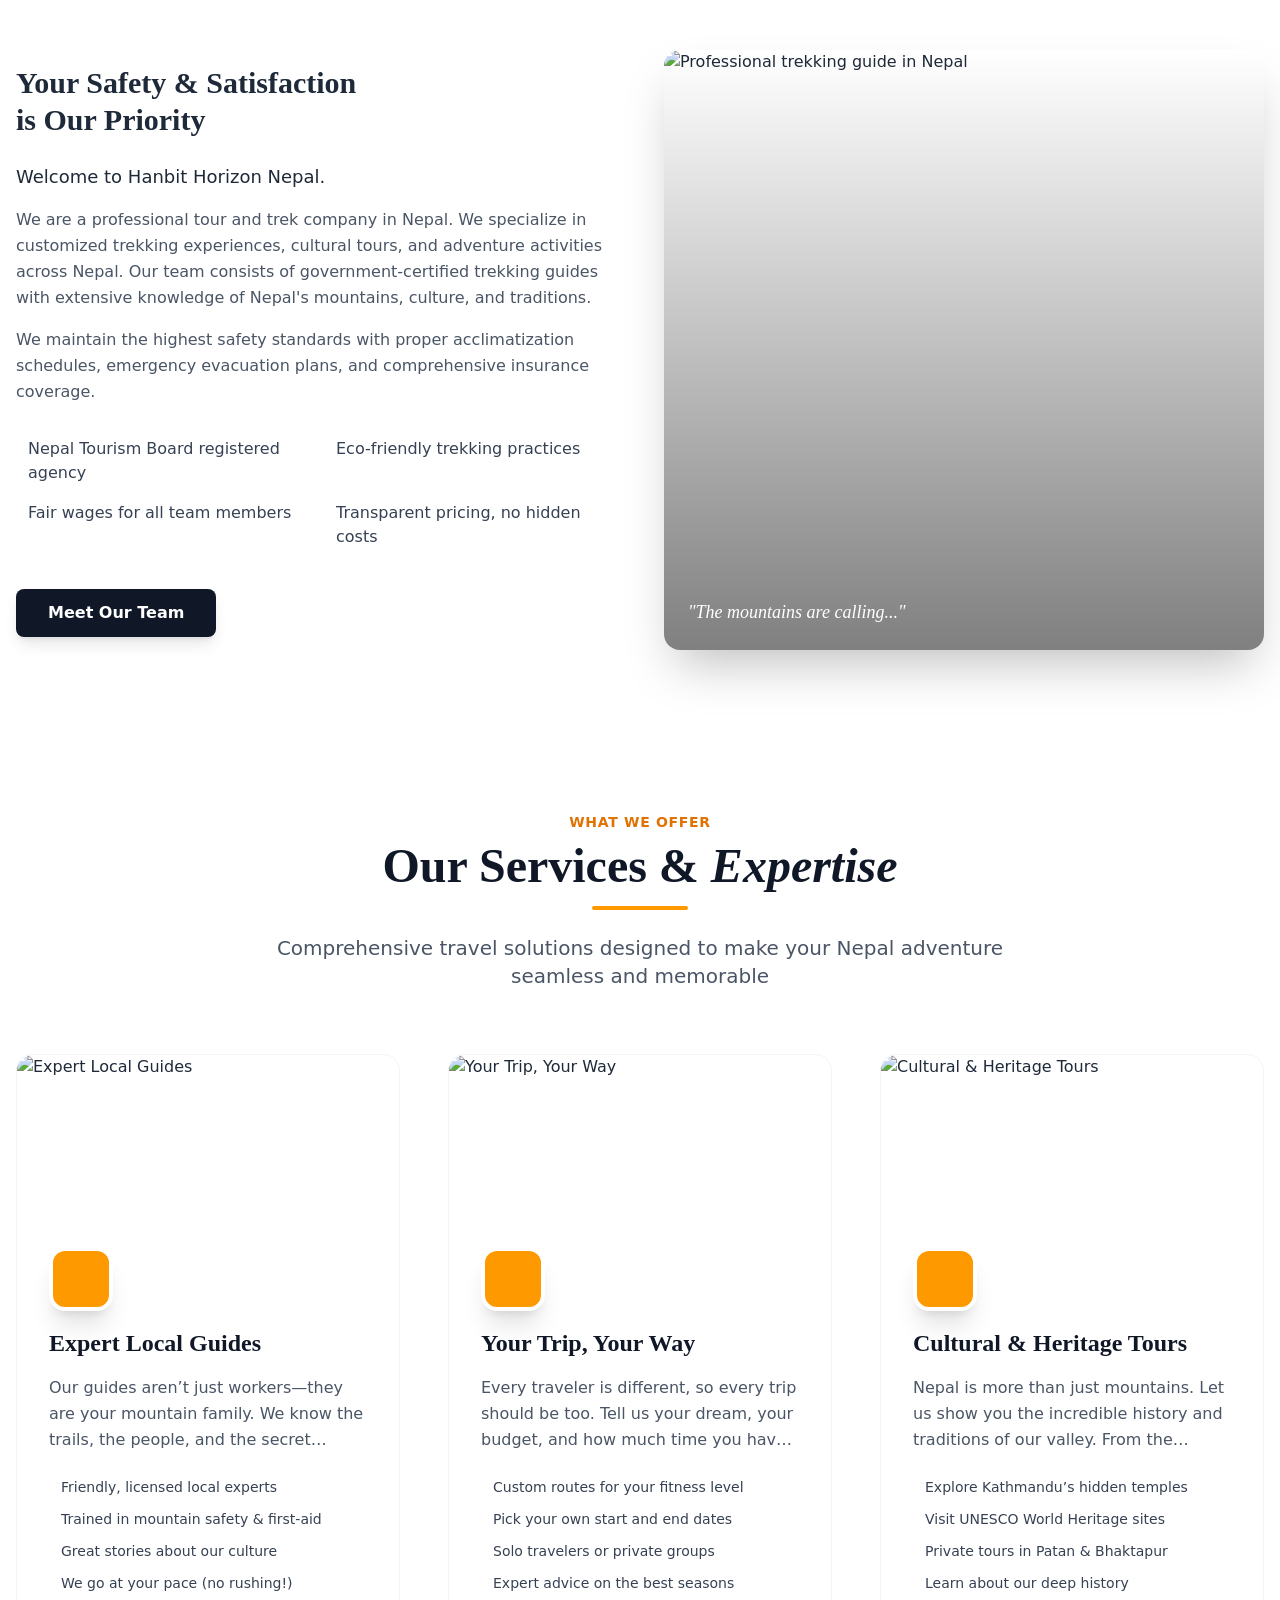
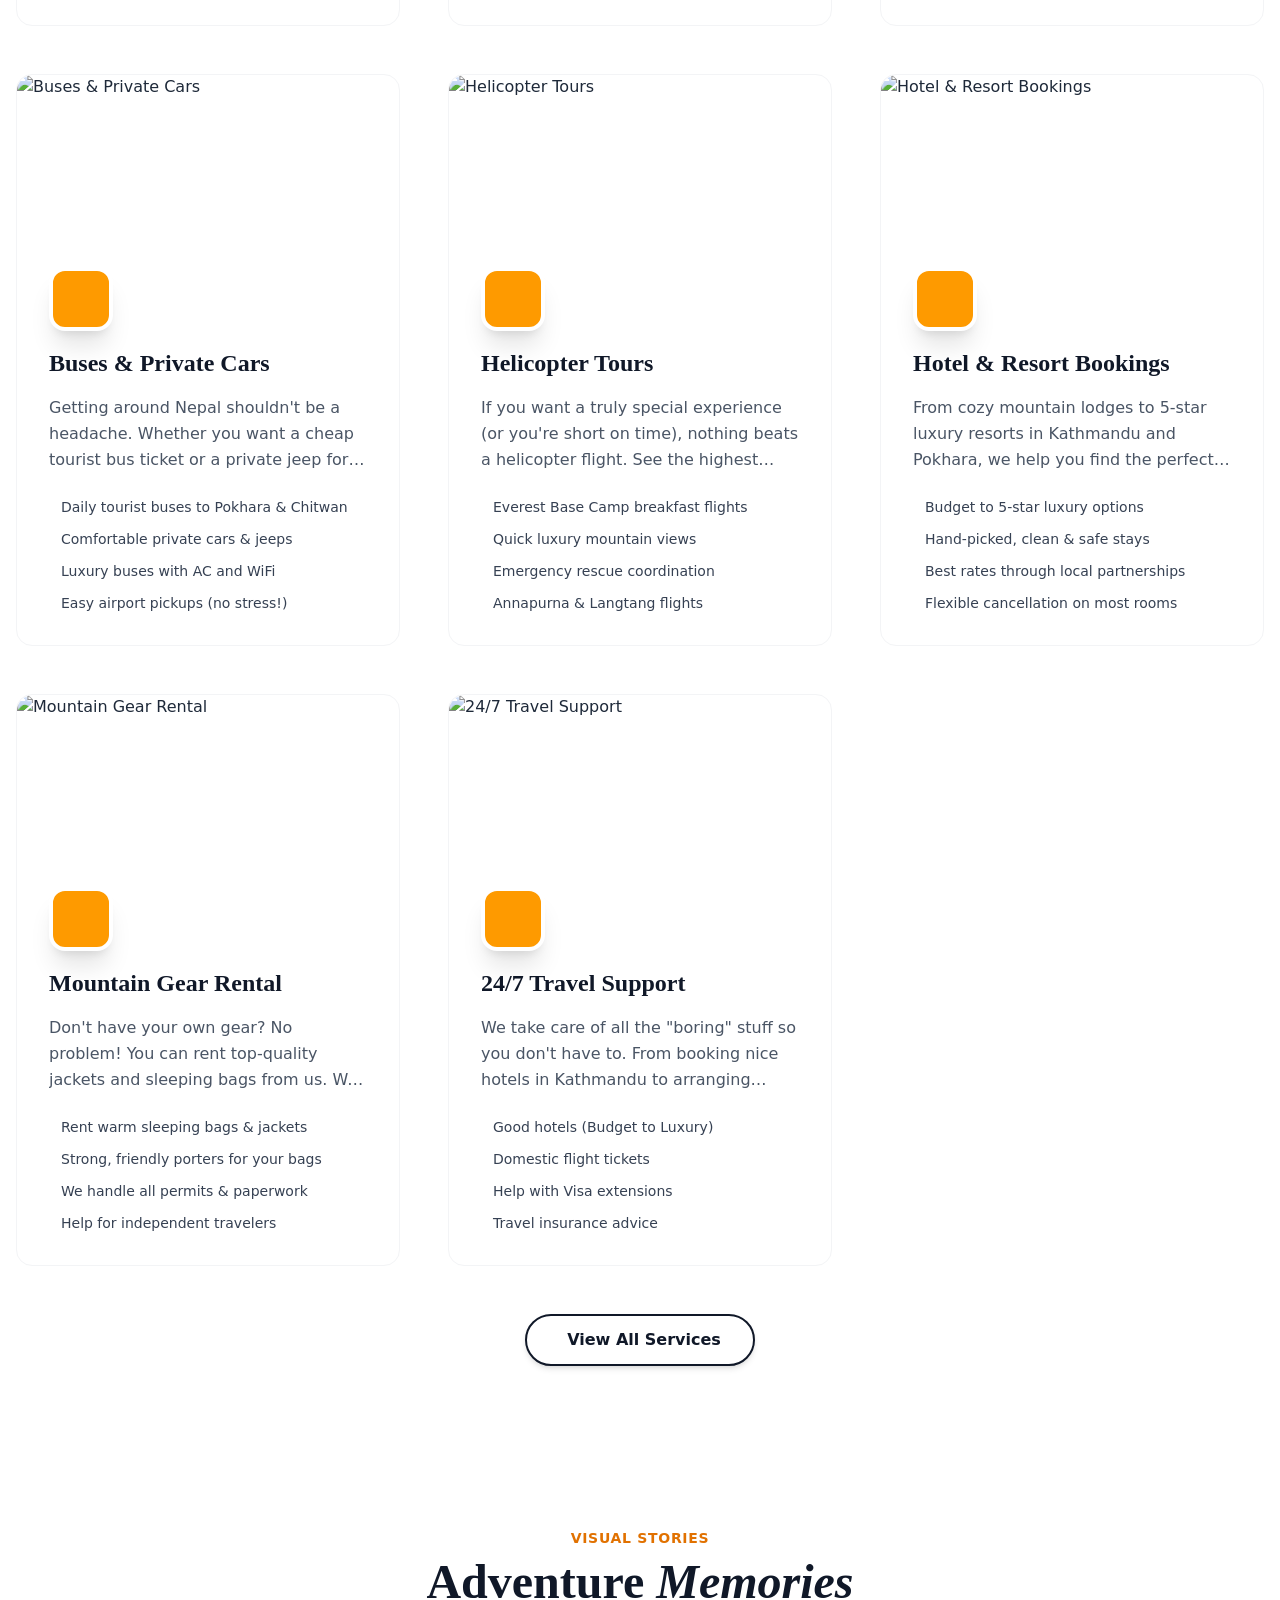
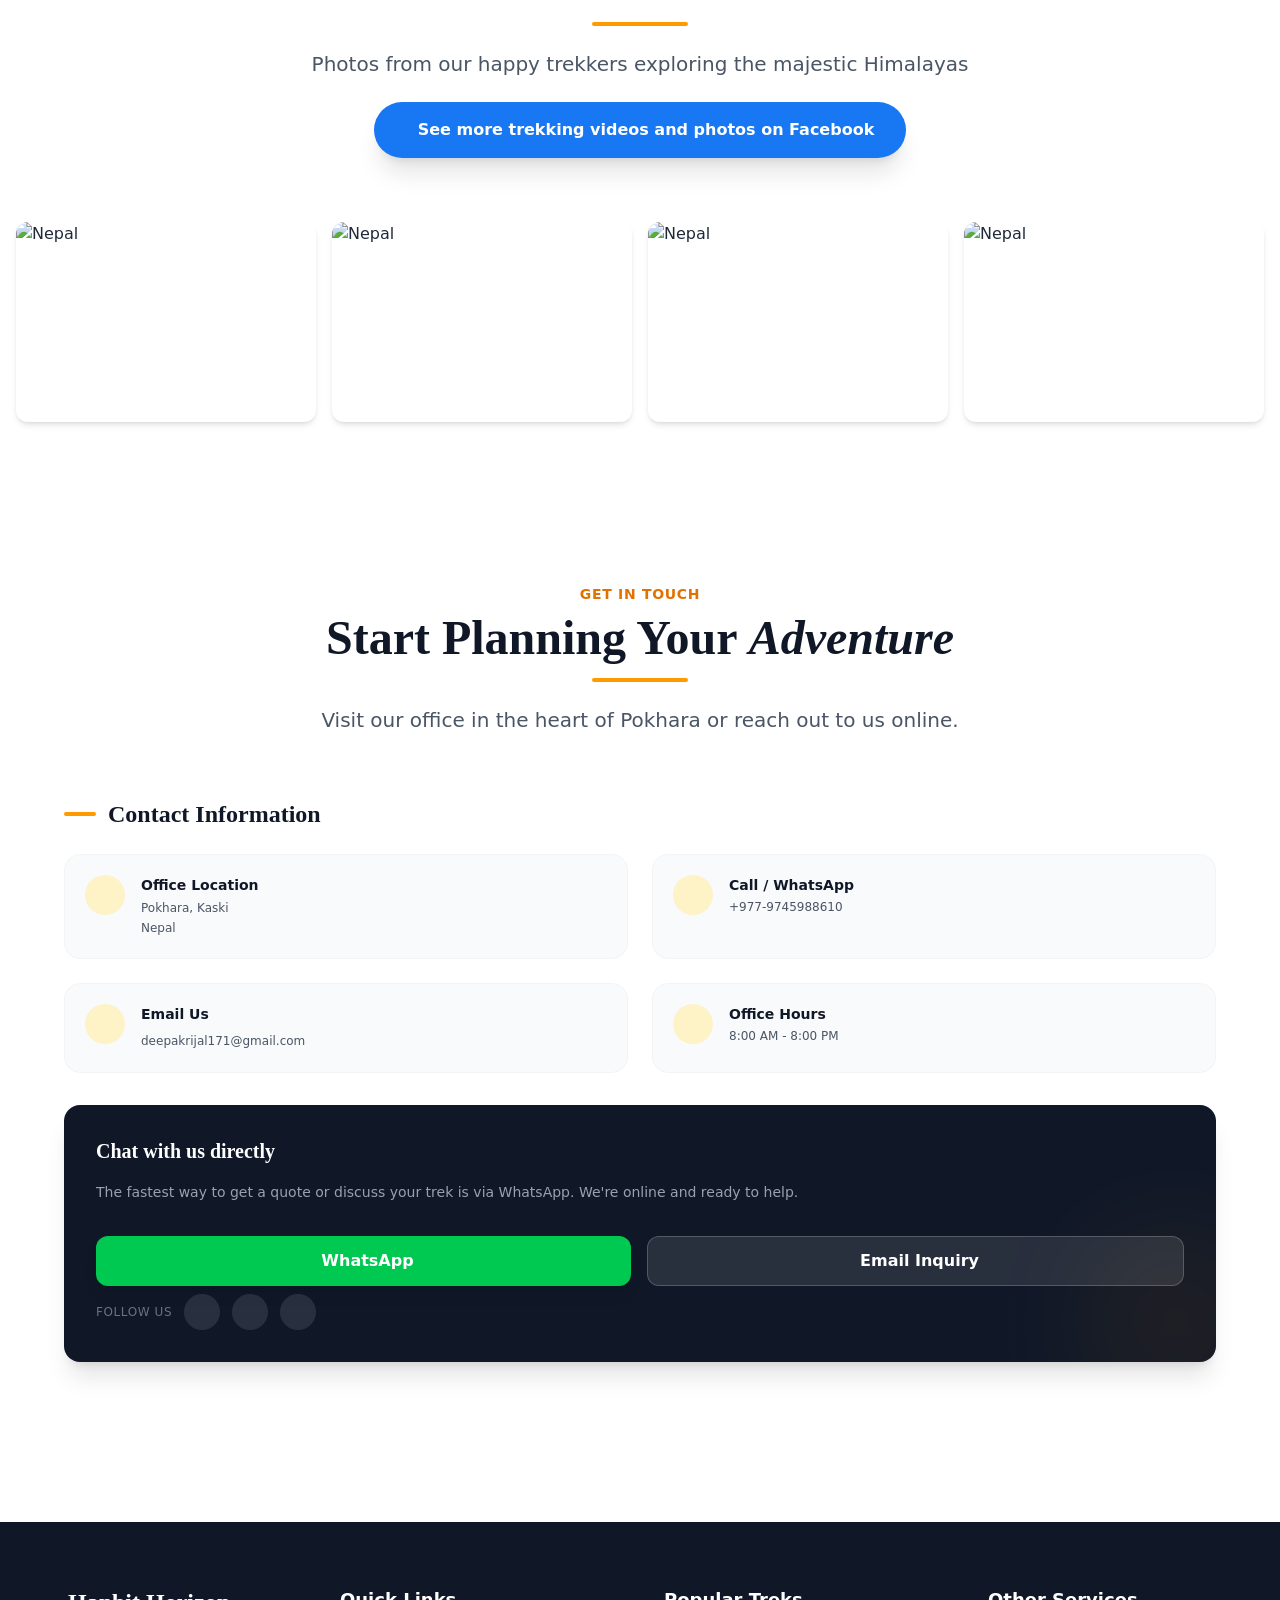
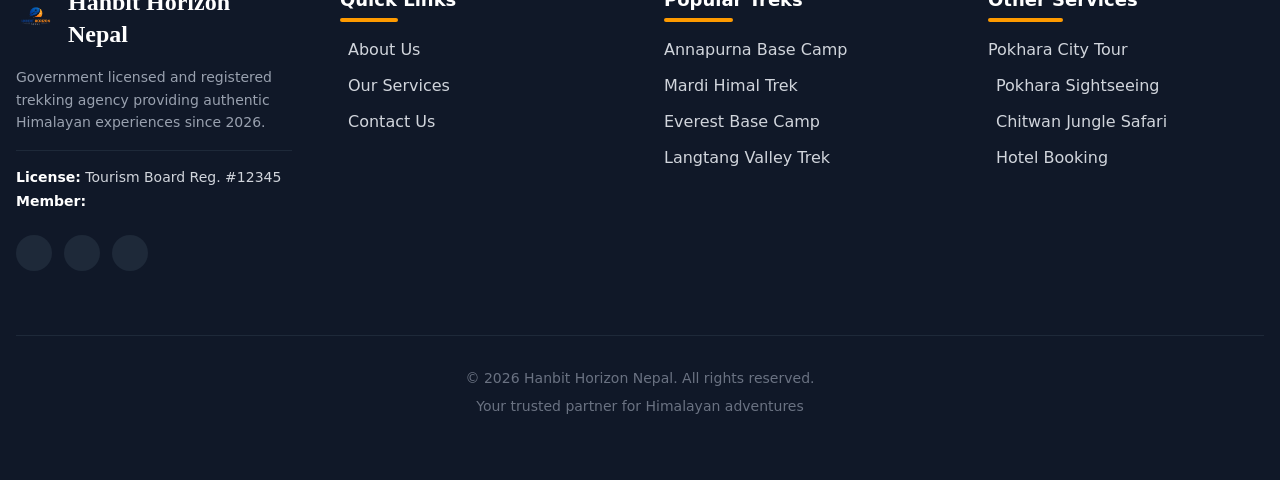
==== commit 66bc29d3: "changes" ====
--- a/index.html
+++ b/index.html
@@ -52,14 +52,12 @@
       href="https://fonts.googleapis.com/css2?family=Playfair+Display:wght@700&amp;family=Poppins:wght@300;400;500;600;700&amp;display=swap"
       rel="stylesheet"
     />
-    <!-- Favicon -->
-    <link rel="icon" type="image/x-icon" href="images/logo/favicon.ico" />
     <!-- Additional Meta Tags -->
     <meta name="robots" content="index, follow" />
     <meta name="googlebot" content="index, follow" />
     <!-- Geo Tags -->
     <meta name="geo.region" content="NP" />
-    <meta name="geo.placename" content="Kathmandu, Nepal" />
+    <meta name="geo.placename" content="Pokhara, Nepal" />
     <meta property="article:author" content="Hanbit Horizon Nepal" />
     <!-- JSON-LD Structured Data -->
     <script type="application/ld+json">
@@ -87,6 +85,8 @@
         }
       }
     </style>
+        <!-- Favicon -->
+    <link rel="icon" type="image/x-icon" href="./images/logo/logo.png" />
   </head>
   <body class="font-sans text-gray-800 antialiased">
       <nav
@@ -1169,7 +1169,7 @@
             </h2>
             <div class="w-24 h-1 bg-amber-500 mx-auto rounded-full mb-6"></div>
             <p class="text-xl text-gray-600 font-light">
-              Visit our office in the heart of Kathmandu or reach out to us
+              Visit our office in the heart of Pokhara or reach out to us
               online.
             </p>
           </div>
@@ -1198,7 +1198,7 @@
                       Office Location
                     </h5>
                     <p class="text-xs text-gray-600 leading-relaxed">
-                      Nayapool, Kaski<br />
+                      Pokhara, Kaski<br />
                       Nepal
                     </p>
                   </div>
@@ -1480,7 +1480,7 @@
                   <i
                     class="fas fa-chevron-right text-xs text-amber-500 group-hover:translate-x-1 transition-transform"
                   ></i>
-                  Kathmandu City Tour
+                  Pokhara City Tour
                 </a>
               </li>
               <li>
